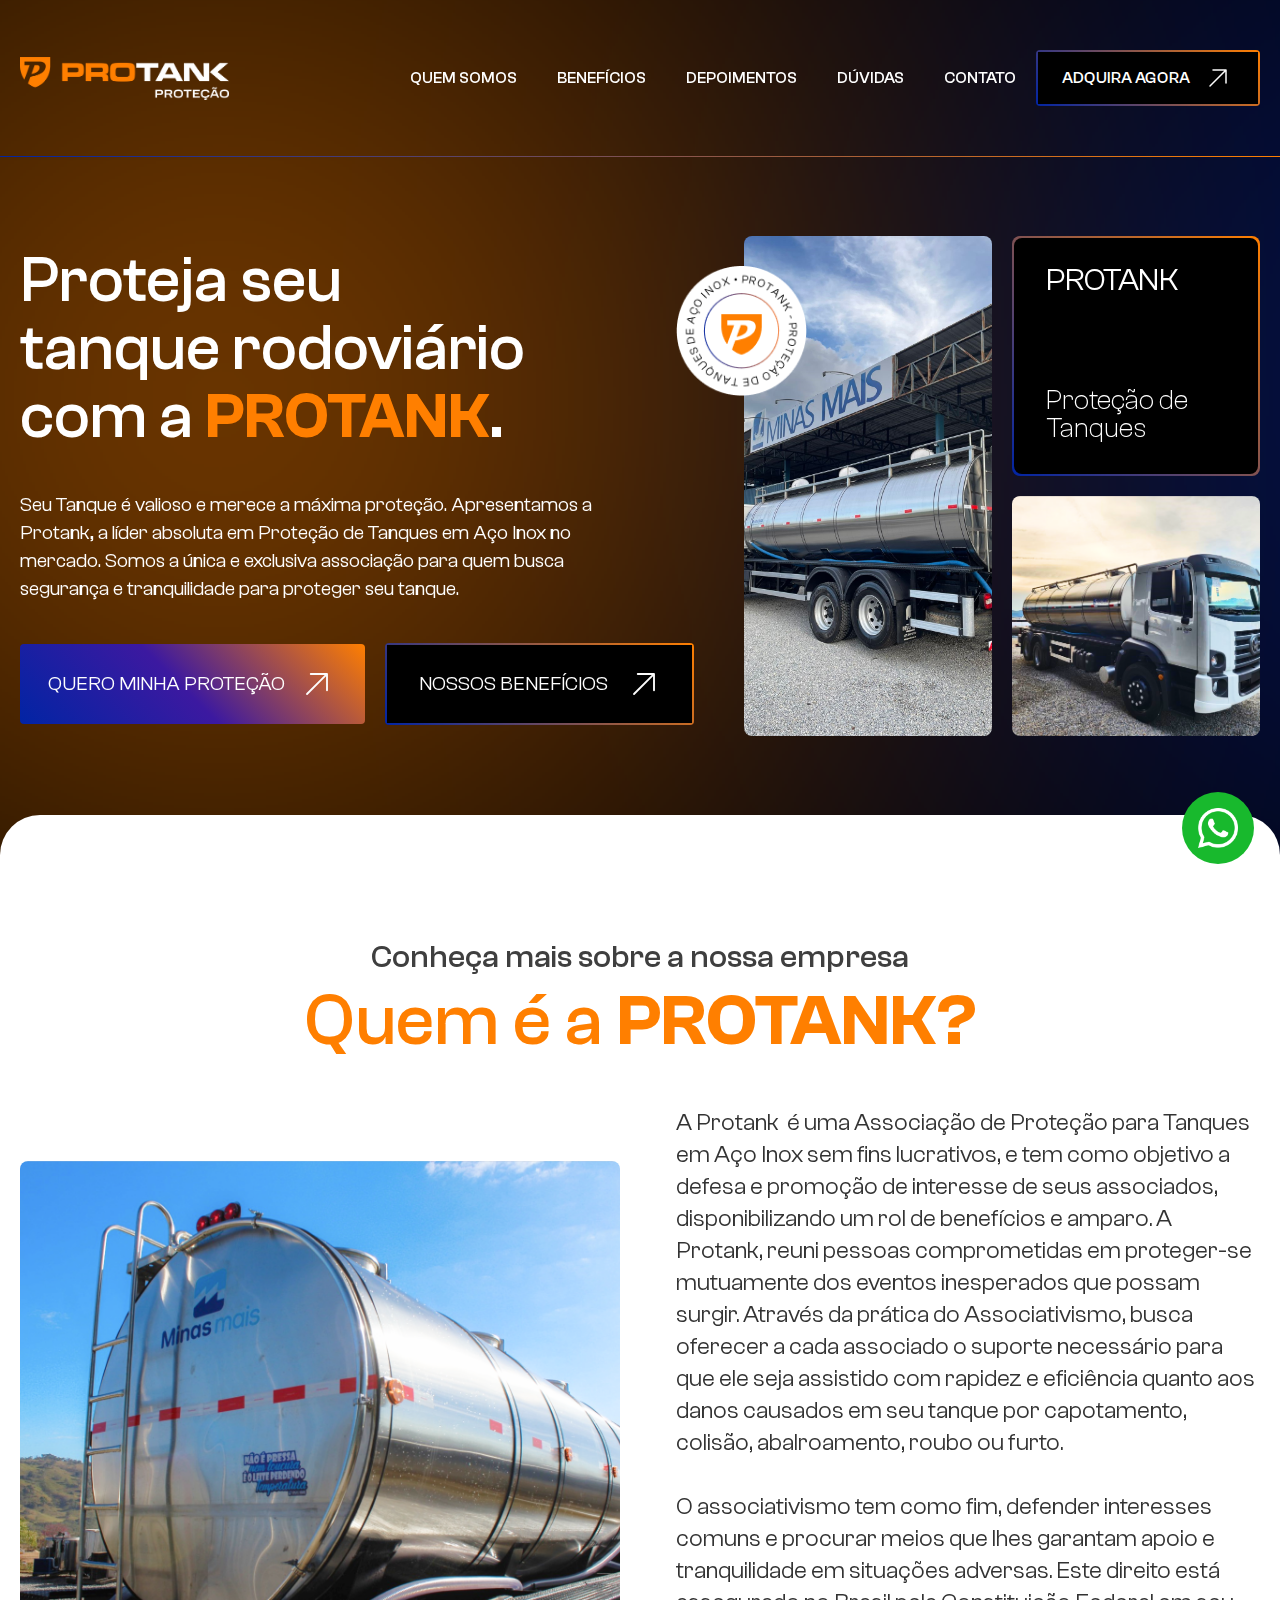
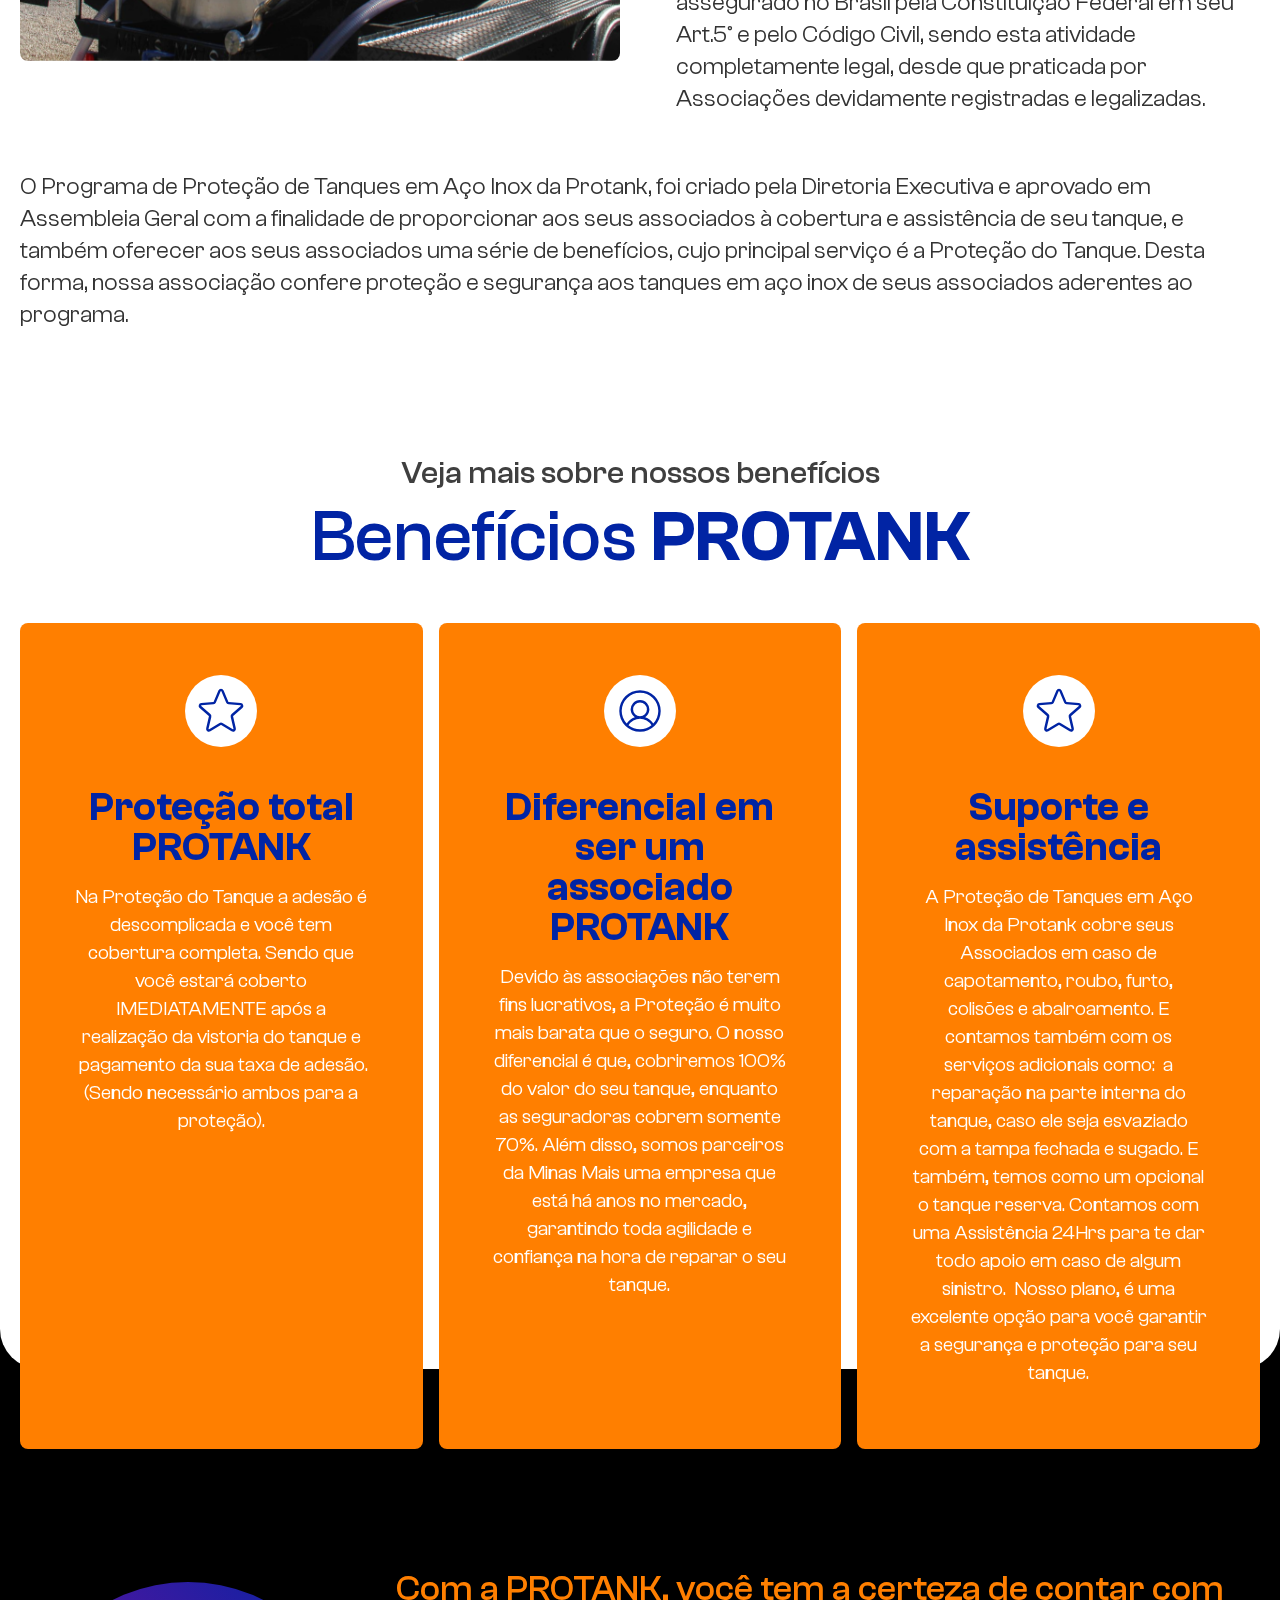
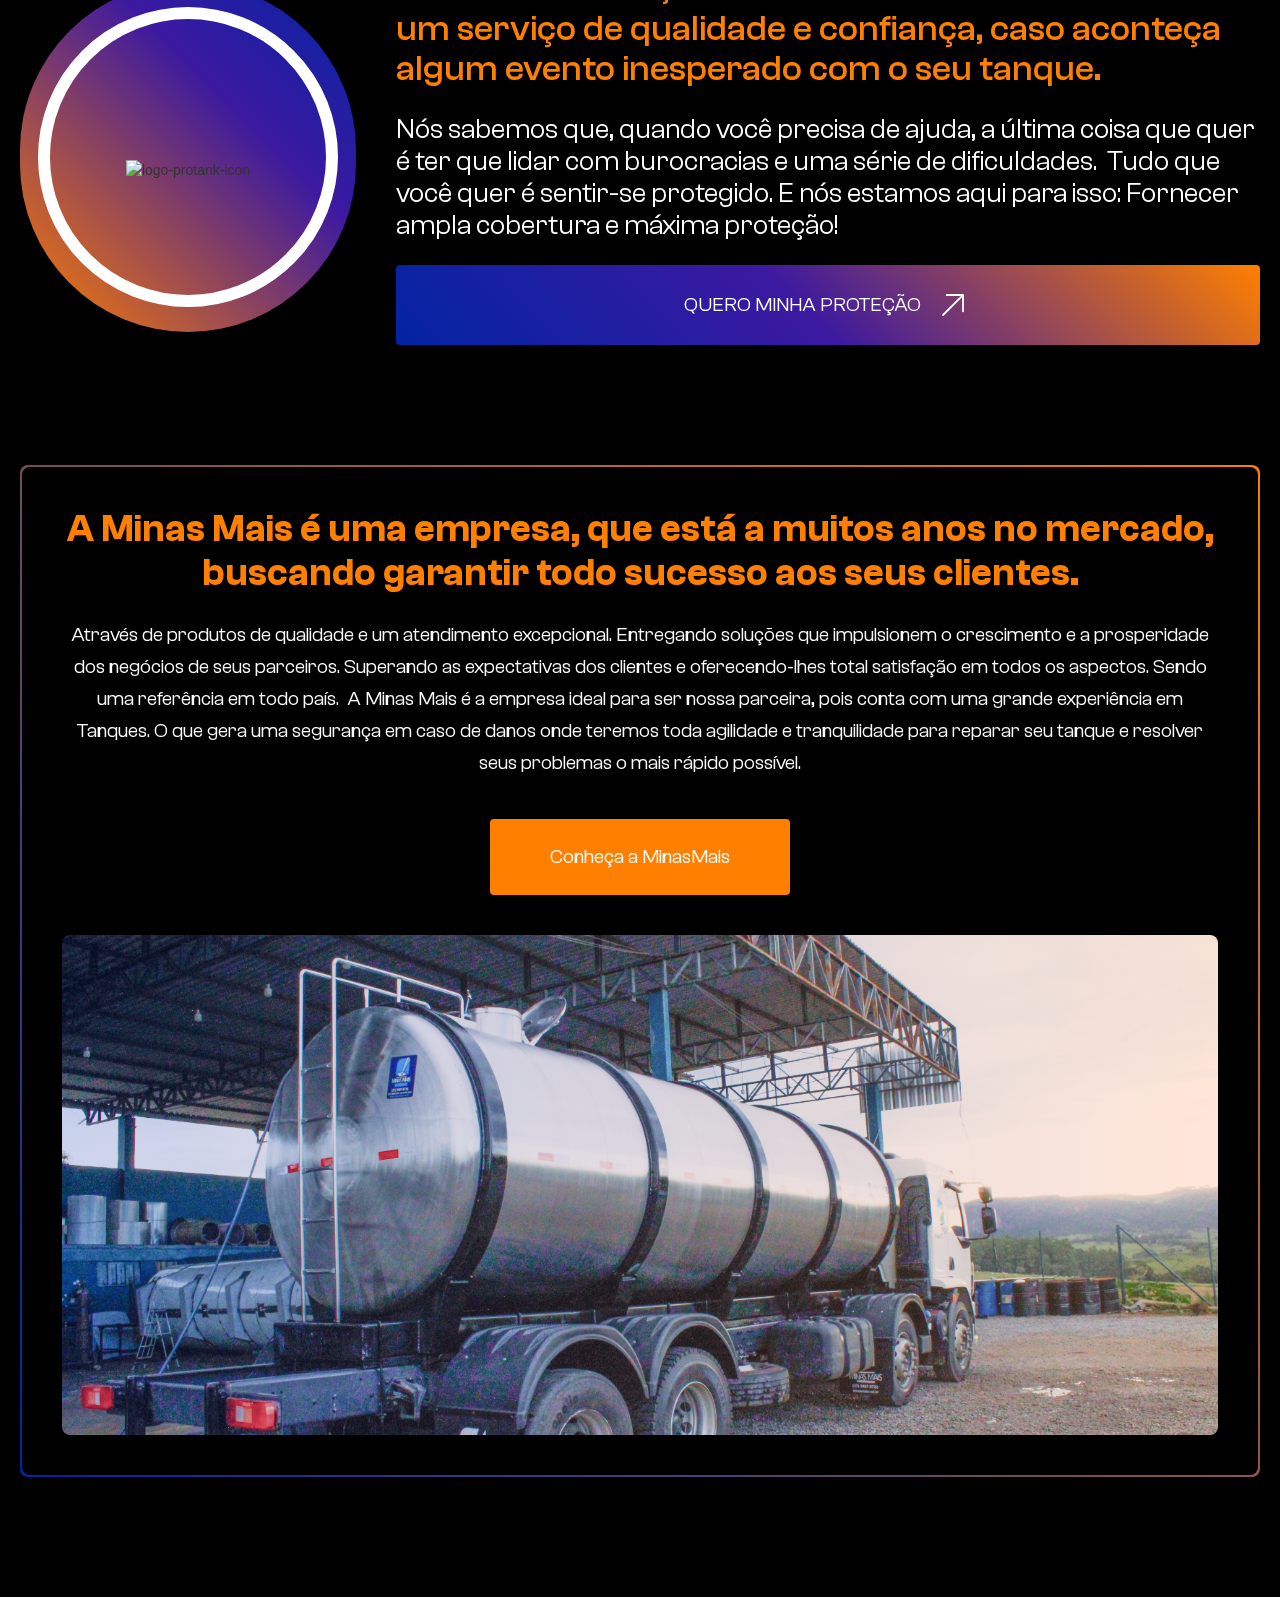
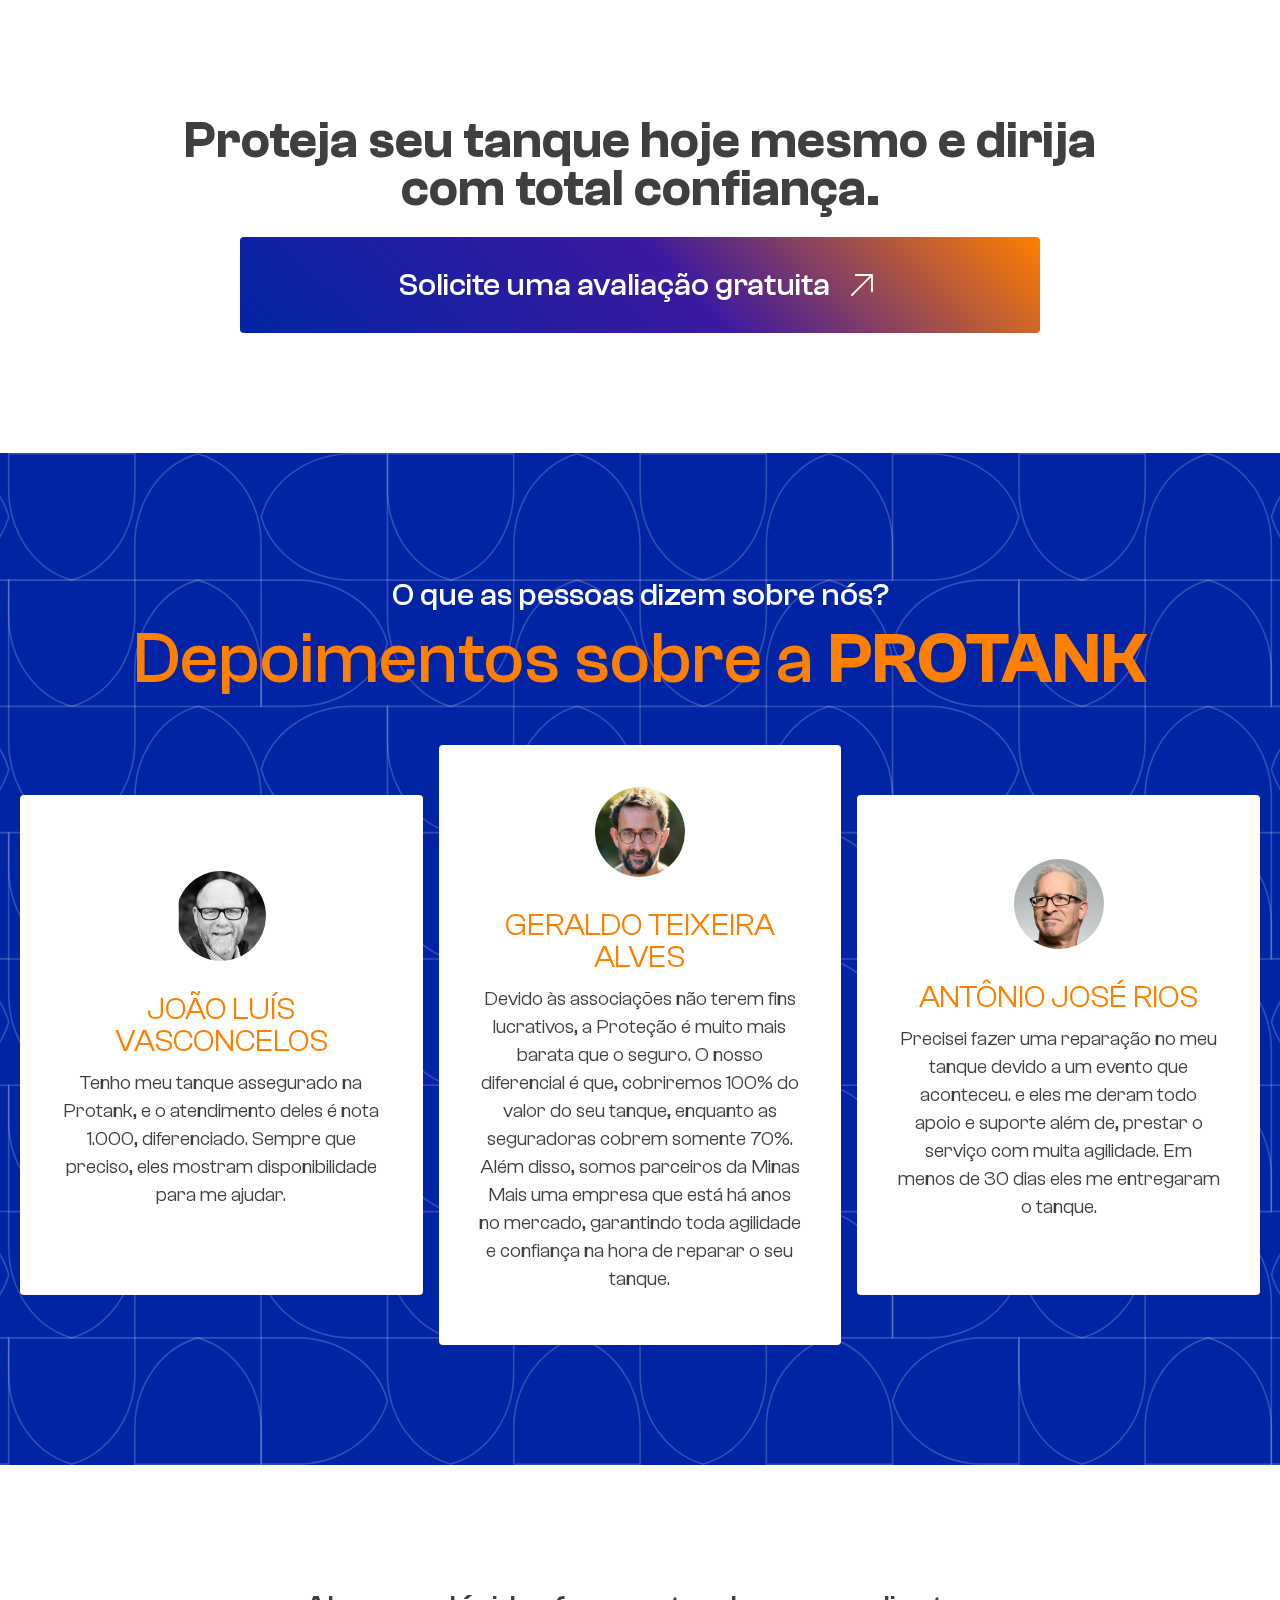
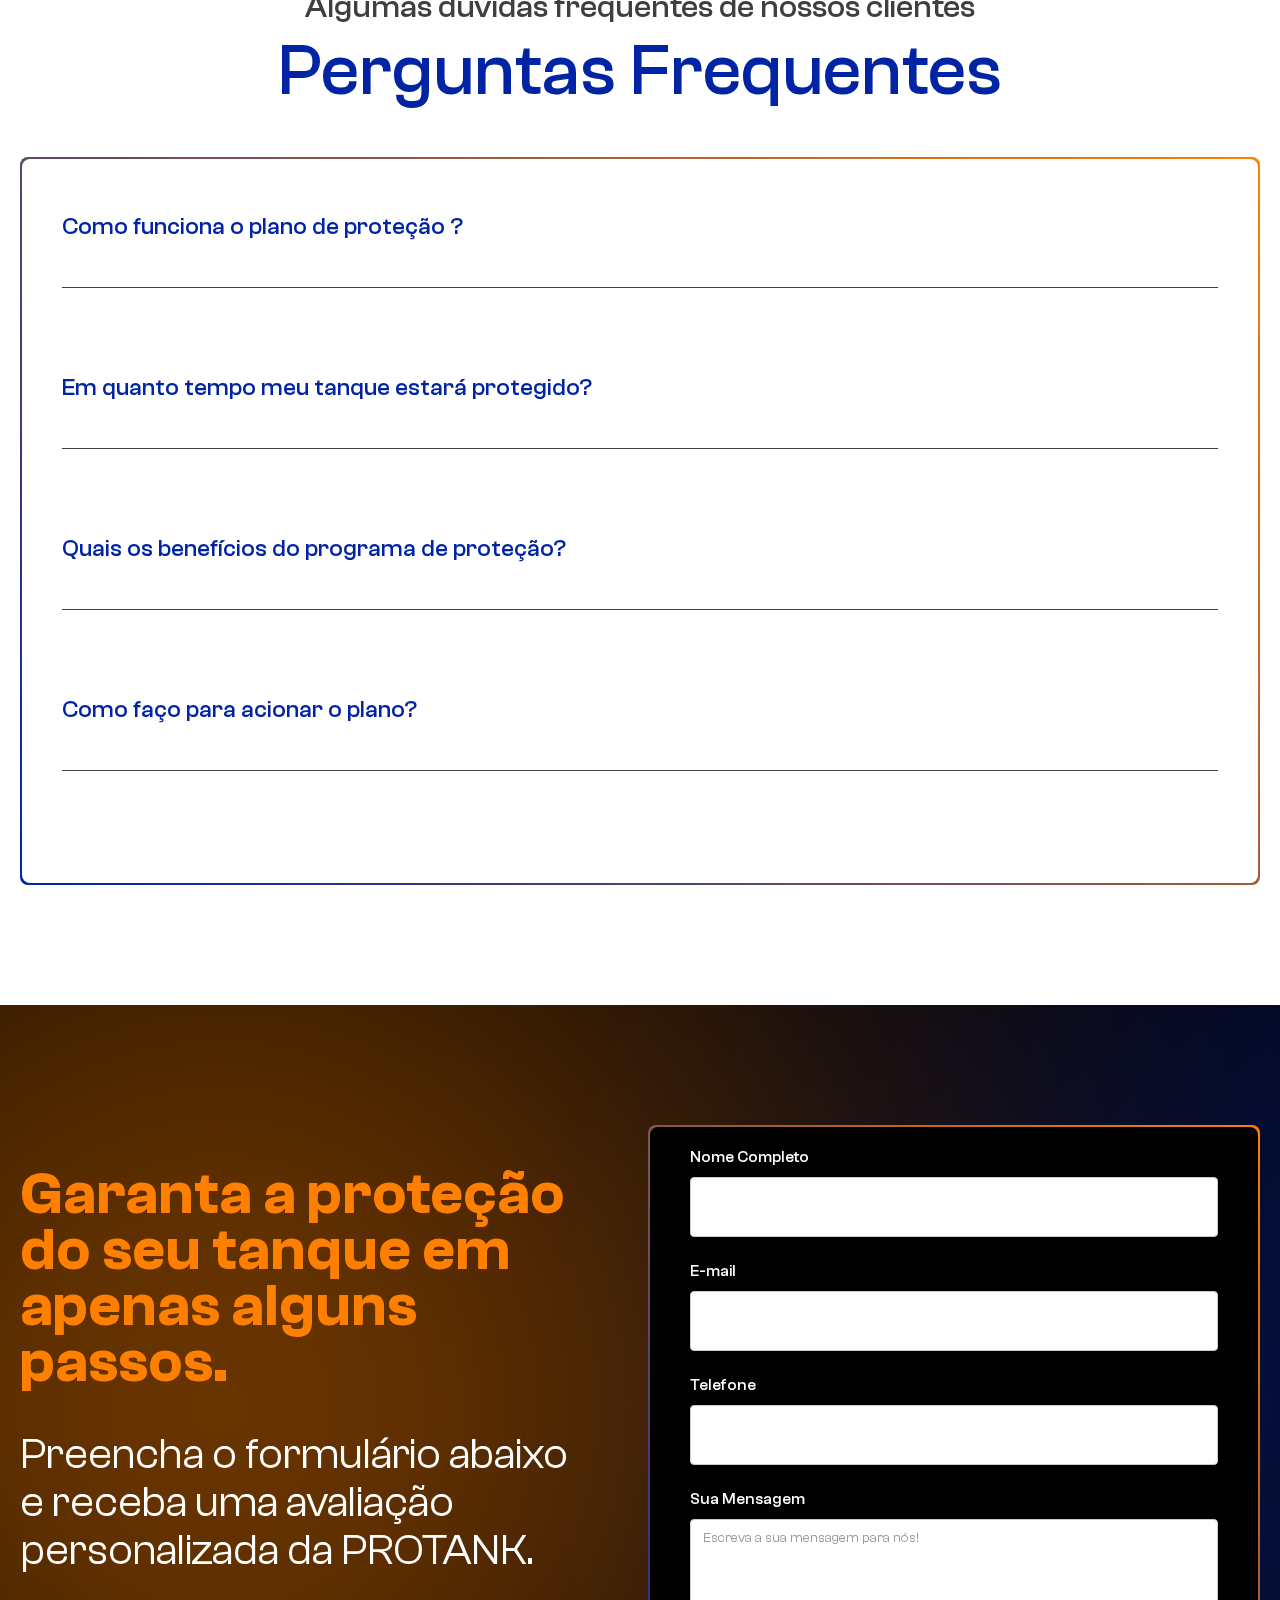
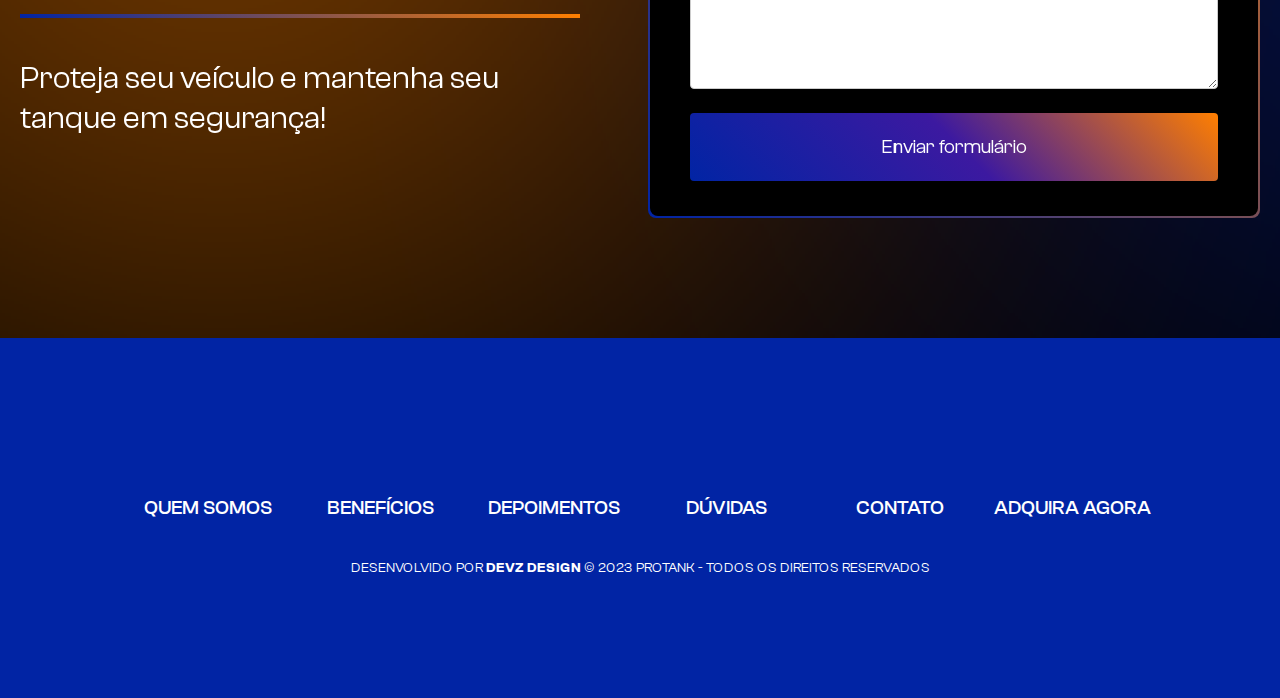
==== index.html @ 436932c1 "first commit" ====
<!DOCTYPE html><!--  This site was created in Webflow. https://www.webflow.com  -->
<!--  Last Published: Fri Jul 21 2023 01:25:33 GMT+0000 (Coordinated Universal Time)  -->
<html data-wf-page="64a1bcdb2dad273f723fe371" data-wf-site="64a1bcdb2dad273f723fe36e">
<head>
  <meta charset="utf-8">
  <title>PROTANK</title>
  <meta content="width=device-width, initial-scale=1" name="viewport">
  <meta content="Webflow" name="generator">
  <link href="css/normalize.css" rel="stylesheet" type="text/css">
  <link href="css/webflow.css" rel="stylesheet" type="text/css">
  <link href="css/protank.webflow.css" rel="stylesheet" type="text/css">
  <script type="text/javascript">!function(o,c){var n=c.documentElement,t=" w-mod-";n.className+=t+"js",("ontouchstart"in o||o.DocumentTouch&&c instanceof DocumentTouch)&&(n.className+=t+"touch")}(window,document);</script>
  <link href="images/favicon.ico" rel="shortcut icon" type="image/x-icon">
  <link href="images/webclip.png" rel="apple-touch-icon">
</head>
<body class="body">
  <a href="https://wa.me/5537999945295?text=Ol%C3%A1%21+Gostaria+de+mais+informa%C3%A7%C3%B5es+sobre+as+prote%C3%A7%C3%B5es+de+tanque+da+PROTANK.+Vim+atrav%C3%A9s+do+site+de+voc%C3%AAs%21" target="_blank" class="link-button-whatsapp w-inline-block">
    <div class="div-button-whatsapp"><img src="images/whatsapp-2.png" loading="lazy" alt="whatsapp-icon" class="image-8"></div>
  </a>
  <div class="div-gradient-circle-blur orange"></div>
  <div class="div-gradient-circle-blur"></div>
  <div data-animation="default" data-collapse="medium" data-duration="400" data-easing="ease" data-easing2="ease" role="banner" class="navbar w-nav">
    <div class="div-block">
      <a href="index.html" aria-current="page" class="brand w-nav-brand w--current"><img src="images/V2-LOGOTIPO-H-2.png" loading="lazy" height="43" sizes="(max-width: 479px) 75vw, (max-width: 991px) 209.0703125px, 10vw" srcset="images/V2-LOGOTIPO-H-2-p-500.png 500w, images/V2-LOGOTIPO-H-2-p-800.png 800w, images/V2-LOGOTIPO-H-2-p-1080.png 1080w, images/V2-LOGOTIPO-H-2-p-1600.png 1600w, images/V2-LOGOTIPO-H-2-p-2000.png 2000w, images/V2-LOGOTIPO-H-2-p-2600.png 2600w, images/V2-LOGOTIPO-H-2.png 3000w" alt="logo-protank-1" class="image-7"></a>
      <nav role="navigation" class="nav-menu w-nav-menu">
        <a href="#aboutus" class="nav-link w-nav-link">QUEM SOMOS</a>
        <a href="#benefits" class="nav-link w-nav-link">BENEFÍCIOS</a>
        <a href="#depoiments" class="nav-link w-nav-link">DEPOIMENTOS</a>
        <a href="#faq" class="nav-link w-nav-link">DÚVIDAS</a>
        <a href="#contact" class="nav-link w-nav-link">CONTATO</a>
        <a href="#contact" class="link-block w-inline-block">
          <div class="div-block-41">
            <div class="text-block">ADQUIRA AGORA</div><img src="images/arrow-up-right-light-1.svg" loading="lazy" width="32" height="32" alt="arrow-1">
          </div>
        </a>
      </nav>
      <div class="menu-button w-nav-button">
        <div class="w-icon-nav-menu"></div>
      </div>
    </div>
  </div>
  <div class="separator"></div>
  <div class="hero-section">
    <div class="div-left">
      <h1 class="heading-1">Proteja seu tanque rodoviário com a <span class="text-span">PROTANK</span><span>.</span></h1>
      <p class="paragraph-1">Seu Tanque é valioso e merece a máxima proteção. Apresentamos a Protank, a líder absoluta em Proteção de Tanques em Aço Inox no mercado. Somos a única e exclusiva associação para quem busca segurança e tranquilidade para proteger seu tanque.</p>
      <div class="div-buttons-1">
        <a href="#contact" class="link-block-4 w-inline-block">
          <div class="div-button-hero-1 _2">
            <div class="text-block-2">QUERO MINHA PROTEÇÃO</div><img src="images/arrow-up-right-light-1.svg" loading="lazy" alt="arrow-1" class="image-4">
          </div>
        </a>
        <a href="#benefits" class="link-block-2 w-inline-block">
          <div class="div-block-40">
            <div class="text-block-5">NOSSOS BENEFÍCIOS</div><img src="images/arrow-up-right-light-1.svg" loading="lazy" alt="arrow-1" class="image-4">
          </div>
        </a>
      </div>
    </div>
    <div id="w-node-f456f0ae-7878-93ea-49eb-43fbde21cc15-723fe371" class="w-layout-layout quick-stack wf-layout-layout">
      <div id="w-node-_0b68b192-5bc9-3ca6-9ee3-521594ab3525-723fe371" class="w-layout-cell">
        <div class="div-block-14"><img src="images/selo.png" loading="lazy" height="130" style="-webkit-transform:translate3d(0, 0, 0) scale3d(1, 1, 1) rotateX(0) rotateY(0) rotateZ(0deg) skew(0, 0);-moz-transform:translate3d(0, 0, 0) scale3d(1, 1, 1) rotateX(0) rotateY(0) rotateZ(0deg) skew(0, 0);-ms-transform:translate3d(0, 0, 0) scale3d(1, 1, 1) rotateX(0) rotateY(0) rotateZ(0deg) skew(0, 0);transform:translate3d(0, 0, 0) scale3d(1, 1, 1) rotateX(0) rotateY(0) rotateZ(0deg) skew(0, 0)" data-w-id="03cee514-0107-8268-1187-dd007da1cf05" alt="selo" class="image-2"></div>
      </div>
      <div id="w-node-c8d39bc8-ff5f-801b-5c6c-5b625fe0ac29-723fe371" class="w-layout-cell">
        <div class="div-block-16">
          <div class="div-block-17">
            <div class="text-block-3">PROTANK</div>
            <div class="text-block-4">Proteção de Tanques</div>
          </div>
        </div>
      </div>
      <div id="w-node-_0c7d8178-d456-b48c-5184-72a45a72ff70-723fe371" class="w-layout-cell">
        <div class="div-block-15"></div>
      </div>
    </div>
  </div>
  <section id="aboutus" class="section-about-us wf-section">
    <div>
      <h1 class="heading-2">Conheça mais sobre a nossa empresa</h1>
      <h1 class="heading-3">Quem é a <span class="text-span-2">PROTANK?</span></h1>
    </div>
    <div class="div-block-18 div-block-19">
      <div class="w-layout-grid grid-2">
        <div id="w-node-cb94dc64-b805-6541-3a37-2d63dbc66517-723fe371" class="image-about-us-2"></div>
        <div id="w-node-de954b71-99b7-785c-6a6a-da68779a600f-723fe371" class="div-block-21">
          <p id="w-node-_689f50ce-8836-7f5d-6f50-1fdd13cea183-723fe371" class="paragraph-2">A Protank  é uma Associação de Proteção para Tanques em Aço Inox sem fins lucrativos, e tem como objetivo a defesa e promoção de interesse de seus associados, disponibilizando um rol de benefícios e amparo. A Protank, reuni pessoas comprometidas em proteger-se mutuamente dos eventos inesperados que possam surgir. Através da prática do Associativismo, busca oferecer a cada associado o suporte necessário para que ele seja assistido com rapidez e eficiência quanto aos danos causados em seu tanque por capotamento, colisão, abalroamento, roubo ou furto.<br><br>O associativismo tem como fim, defender interesses comuns e procurar meios que lhes garantam apoio e tranquilidade em situações adversas. Este direito está assegurado no Brasil pela Constituição Federal em seu Art.5º e pelo Código Civil, sendo esta atividade completamente legal, desde que praticada por Associações devidamente registradas e legalizadas.</p>
        </div>
      </div>
      <p id="w-node-_327cd27a-908e-3b86-f4e8-429f945bc8ee-723fe371" class="paragraph-2">O Programa de Proteção de Tanques em Aço Inox da Protank, foi criado pela Diretoria Executiva e aprovado em Assembleia Geral com a finalidade de proporcionar aos seus associados à cobertura e assistência de seu tanque, e também oferecer aos seus associados uma série de benefícios, cujo principal serviço é a Proteção do Tanque. Desta forma, nossa associação confere proteção e segurança aos tanques em aço inox de seus associados aderentes ao programa.</p>
    </div>
    <div id="benefits" class="div-main-text">
      <h1 class="heading-2">Veja mais sobre nossos benefícios</h1>
      <h1 class="heading-3 blue">Benefícios <span class="text-span-3">PROTANK</span></h1>
    </div>
    <div class="w-layout-grid grid-3">
      <div id="w-node-_3dcac1bc-8437-4a14-ebb1-04f61337de46-723fe371" class="div-block-22">
        <div class="div-circle"><img src="images/star-light.svg" loading="lazy" height="52" width="52" id="w-node-_44b6e000-60e9-61b3-5e7d-30b548f317f6-723fe371" alt="star
"></div>
        <div>
          <h1 class="heading-4">Proteção total PROTANK</h1>
          <p class="paragraph-3">Na Proteção do Tanque a adesão é descomplicada e você tem cobertura completa. Sendo que você estará coberto IMEDIATAMENTE após a realização da vistoria do tanque e  pagamento da sua taxa de adesão.<br>(Sendo necessário ambos para a proteção).</p>
        </div>
      </div>
      <div id="w-node-_2d6d1dcd-f2fe-00bd-f563-8398fd9bd707-723fe371" class="div-block-22">
        <div class="div-circle"><img src="images/user-circle-light.svg" loading="lazy" width="52" height="52" id="w-node-_451ff712-6cb2-a724-f70d-23b9f34d9b3c-723fe371" alt="person"></div>
        <div>
          <h1 class="heading-4">Diferencial em ser um associado PROTANK</h1>
          <p class="paragraph-3">Devido às associações não terem fins lucrativos, a Proteção é muito mais barata que o seguro. O nosso diferencial é que, cobriremos 100% do valor do seu tanque, enquanto as seguradoras cobrem somente 70%. Além disso, somos parceiros da Minas Mais uma empresa que está há anos no mercado, garantindo toda agilidade e confiança na hora de reparar o seu tanque.</p>
        </div>
      </div>
      <div id="w-node-_1c429c78-ed9e-c050-62b0-9d9d515b4196-723fe371" class="div-block-22">
        <div class="div-circle"><img src="images/star-light.svg" loading="lazy" width="52" height="52" alt="star
"></div>
        <div>
          <h1 class="heading-4">Suporte e assistência</h1>
          <p class="paragraph-3">A Proteção de Tanques em Aço Inox da Protank cobre seus Associados em caso de capotamento, roubo, furto, colisões e abalroamento. E contamos também com os serviços adicionais como:  a reparação na parte interna do tanque, caso ele seja esvaziado com a tampa fechada e sugado. E também, temos como um opcional o tanque reserva. Contamos com uma Assistência 24Hrs para te dar todo apoio em caso de algum sinistro.  Nosso plano, é uma excelente opção para você garantir a segurança e proteção para seu tanque.</p>
        </div>
      </div>
    </div>
  </section>
  <section class="section-2 wf-section">
    <div class="div-block-23">
      <div data-w-id="19f63188-eb1a-2479-bcd5-3fb26c87aba3" class="div-block-24">
        <div class="div-block-42"><img src="images/SÍMBOLO-2.svg" loading="lazy" alt="logo-protank-icon" class="image-6"></div>
      </div>
      <div class="div-block-43">
        <p class="paragraph-4">Com a PROTANK, você tem a certeza de contar com um serviço de qualidade e confiança, caso aconteça algum evento inesperado com o seu tanque.</p>
        <p class="paragraph-5">Nós sabemos que, quando você precisa de ajuda, a última coisa que quer é ter que lidar com burocracias e uma série de dificuldades.  Tudo que você quer é sentir-se protegido. E nós estamos aqui para isso: Fornecer ampla cobertura e máxima proteção!</p>
        <a href="#contact" class="link-block-4 full w-inline-block">
          <div class="div-button-hero-1">
            <div class="text-block-2">QUERO MINHA PROTEÇÃO</div><img src="images/arrow-up-right-light-1.svg" loading="lazy" alt="arrow-1" class="image-4">
          </div>
        </a>
      </div>
    </div>
  </section>
  <section class="section-minasmais wf-section">
    <div class="div-minasmais">
      <div class="div-block-25">
        <div class="div-block-45">
          <h1 class="heading-7">A Minas Mais é uma empresa, que está a muitos anos no mercado, buscando garantir todo sucesso aos seus clientes.</h1>
          <p class="paragraph-8"> Através de produtos de qualidade e um atendimento excepcional. Entregando soluções que impulsionem o crescimento e a prosperidade dos negócios de seus parceiros. Superando as expectativas dos clientes e oferecendo-lhes total satisfação em todos os aspectos. Sendo uma referência em todo país.  A Minas Mais é a empresa ideal para ser nossa parceira, pois conta com uma grande experiência em Tanques. O que gera uma segurança em caso de danos onde teremos toda agilidade e tranquilidade para reparar seu tanque e resolver seus problemas o mais rápido possível.</p>
          <a href="https://www.minasmais.net.br/" target="_blank" class="link-block-7 w-inline-block">
            <div class="div-block-46">
              <div class="text-block-11">Conheça a MinasMais</div>
            </div>
          </a>
          <div class="div-block-44"></div>
        </div>
      </div>
    </div>
  </section>
  <section class="section-cta wf-section">
    <div class="div-block-28">
      <h1 class="heading-5">Proteja seu tanque hoje mesmo e dirija com total confiança.</h1>
      <a href="#contact" class="link-block-8 w-inline-block">
        <div class="div-block-29">
          <div class="text-block-6">Solicite uma avaliação gratuita</div><img src="images/arrow-up-right-light-1.svg" loading="lazy" alt="arrow-1">
        </div>
      </a>
    </div>
  </section>
  <section class="section-depoinments wf-section">
    <div id="depoiments" class="div-block-30">
      <div>
        <h1 class="heading-2 white">O que as pessoas dizem sobre nós?</h1>
        <h1 class="heading-3">Depoimentos sobre a <span class="text-span-3">PROTANK</span></h1>
      </div>
      <div class="w-layout-grid grid-4">
        <div id="w-node-ee7c060a-6619-8511-61c9-0f6a396fb21f-723fe371" class="div-block-31">
          <div class="photo-depoiments-3"></div>
          <div class="text-block-10">JOÃO LUÍS VASCONCELOS</div>
          <p class="paragraph-3 black">Tenho meu tanque assegurado na Protank, e o atendimento deles é nota 1.000, diferenciado. Sempre que preciso, eles mostram disponibilidade para me ajudar.</p>
        </div>
        <div id="w-node-_5f32c599-349e-7ba4-ea69-dab9aa72ec4d-723fe371" class="div-block-32">
          <div class="photo-depoiments-1"></div>
          <div class="text-block-10">GERALDO TEIXEIRA ALVES</div>
          <p class="paragraph-3 black">Devido às associações não terem fins lucrativos, a Proteção é muito mais barata que o seguro. O nosso diferencial é que, cobriremos 100% do valor do seu tanque, enquanto as seguradoras cobrem somente 70%. Além disso, somos parceiros da Minas Mais uma empresa que está há anos no mercado, garantindo toda agilidade e confiança na hora de reparar o seu tanque.</p>
        </div>
        <div id="w-node-_30272278-dfac-f1e7-c6bb-f1cc3decaa39-723fe371" class="div-block-31">
          <div class="photo-depoiments-2"></div>
          <div class="text-block-10">ANTÔNIO JOSÉ RIOS</div>
          <p class="paragraph-3 black">Precisei fazer uma reparação no meu tanque devido a um evento que aconteceu. e eles me deram todo apoio e suporte além de, prestar o serviço com muita agilidade. Em menos de 30 dias eles me entregaram o tanque.</p>
        </div>
      </div>
    </div>
  </section>
  <section id="faq" class="section-faq wf-section">
    <div class="div-faq">
      <div class="div-main-text _2">
        <h1 class="heading-2">Algumas dúvidas frequentes de nossos clientes</h1>
        <h1 class="heading-3 blue">Perguntas Frequentes</h1>
      </div>
    </div>
    <div class="div-block-39">
      <div class="div-block-33">
        <div class="div-block-34">
          <div class="div-first-question">
            <div data-w-id="061c454a-31f8-81bc-c69c-7bfbaeaad97a" class="first-question">
              <div class="text-accordion">Como funciona o plano de proteção ?</div>
              <div class="div-accordion-icon"><img src="images/arrow-circle-up-right-light-1.svg" loading="lazy" width="56" height="56" alt="arrow-2" class="image-3"></div>
            </div>
            <div class="div-block-35"></div>
            <p class="paragraph-accordion">O plano de proteção tem como objetivo, conferir proteção e segurança aos Tanques em Aço Inox de seus associados aderentes ao programa, trazendo todo suporte e assistência necessária em caso de algum evento.</p>
          </div>
          <div class="div-first-question">
            <div data-w-id="08b9107e-fb57-dc16-825b-dfb847320c50" class="first-question">
              <div class="text-accordion">Em quanto tempo meu tanque estará protegido?</div>
              <div class="div-accordion-icon"><img src="images/arrow-circle-up-right-light-1.svg" loading="lazy" width="56" height="56" alt="arrow-2" class="image-3"></div>
            </div>
            <div class="div-block-35"></div>
            <p class="paragraph-accordion">A proteção terá início imediato, após a realização da vistoria do tanque e o pagamento da taxa de adesão (sendo necessário ambos para proteção).</p>
          </div>
          <div class="div-first-question">
            <div data-w-id="d17876b6-64d9-dbcf-97e5-dccfb2989e6d" class="first-question">
              <div class="text-accordion">Quais os benefícios do programa de proteção?</div>
              <div class="div-accordion-icon"><img src="images/arrow-circle-up-right-light-1.svg" loading="lazy" width="56" height="56" alt="arrow-2" class="image-3"></div>
            </div>
            <div class="div-block-35"></div>
            <p class="paragraph-accordion">Proteção contra roubo, furto, colisão, capotamento e abalroamento. Contamos também com os serviços adicionais como:  tanque reserva e a reparação na parte interna do tanque, quando ele é esvaziado com a tampa fechada e sugado.</p>
          </div>
          <div class="div-first-question">
            <div data-w-id="ee2dcea5-9ee3-f762-4ecc-0fc0547a0f9e" class="first-question">
              <div class="text-accordion">Como faço para acionar o plano?</div>
              <div class="div-accordion-icon"><img src="images/arrow-circle-up-right-light-1.svg" loading="lazy" width="56" height="56" alt="arrow-2" class="image-3"></div>
            </div>
            <div class="div-block-35"></div>
            <p class="paragraph-accordion">Em caso de algum dano causado ao tanque que seja coberto pela proteção o associado deverá fazer contato imediatamente com a central de atendimento da Protank, para comunicar sobre o fato ocorrido.</p>
          </div>
        </div>
      </div>
    </div>
  </section>
  <section id="contact" class="section-form wf-section">
    <div class="div-gradient-circle-blur orange"></div>
    <div class="div-gradient-circle-blur"></div>
    <div class="div-forn">
      <div class="w-layout-grid grid-6">
        <div class="div-block-48">
          <h1 class="heading-6">Garanta a proteção do seu tanque em apenas alguns passos.</h1>
          <p class="paragraph-7">Preencha o formulário abaixo e receba uma avaliação personalizada da PROTANK.</p>
          <div class="div-block-36"></div>
          <p class="paragraph-7 _2">Proteja seu veículo e mantenha seu tanque em segurança!</p>
        </div>
        <div class="div-block-37">
          <div class="div-block-38">
            <div class="form-block w-form">
              <form id="email-form" name="email-form" data-name="Email Form" action="https://submit-form.com/sgGJm6NU" method="post" class="form" data-wf-page-id="64a1bcdb2dad273f723fe371" data-wf-element-id="6a195b34-41da-4e74-9577-262c9df5d2de"><label for="name" class="field-label">Nome Completo</label><input type="text" class="text-field w-input" maxlength="256" name="name" data-name="Name" placeholder="" id="name"><label for="E-mail" class="field-label">E-mail</label><input type="text" class="text-field w-input" maxlength="256" name="E-mail" data-name="E-mail" placeholder="" id="E-mail"><label for="Phone" class="field-label">Telefone</label><input type="text" class="text-field w-input" maxlength="256" name="Phone" data-name="Phone" placeholder="" id="Phone"><label for="field" class="field-label">Sua Mensagem</label><textarea placeholder="Escreva a sua mensagem para nós!" maxlength="5000" id="field" name="field" data-name="Field" class="textarea w-input"></textarea><input type="submit" value="Enviar formulário" data-wait="Please wait..." class="submit-button w-button"></form>
              <div class="w-form-done">
                <div>Thank you! Your submission has been received!</div>
              </div>
              <div class="w-form-fail">
                <div>Oops! Something went wrong while submitting the form.</div>
              </div>
            </div>
          </div>
        </div>
      </div>
    </div>
  </section>
  <section class="section-footer wf-section">
    <div class="div-footer">
      <a href="index.html" aria-current="page" class="brand w-nav-brand w--current"><img src="images/V1-LOGOTIPO-H-2.svg" loading="lazy" width="250" alt="logo-protank-2"></a>
      <div class="w-layout-grid grid-5">
        <a href="#aboutus" id="w-node-a08c418d-1a1e-6fff-62fa-a9208b863a0c-723fe371" class="link-block-3 w-inline-block">
          <div id="w-node-bae7f951-0ced-cbb3-bf44-8edc112977a3-723fe371" class="text-block-8">QUEM SOMOS</div>
        </a>
        <a href="#benefits" id="w-node-ed6a0531-a663-1d02-9bdb-eaf081e41a86-723fe371" class="link-block-3 w-inline-block">
          <div id="w-node-ed6a0531-a663-1d02-9bdb-eaf081e41a87-723fe371" class="text-block-8">BENEFÍCIOS</div>
        </a>
        <a id="w-node-a1bb899a-2ad1-c91d-4a1c-43b23e166990-723fe371" href="#" class="link-block-3 w-inline-block">
          <div id="w-node-a1bb899a-2ad1-c91d-4a1c-43b23e166991-723fe371" class="text-block-8">DEPOIMENTOS</div>
        </a>
        <a href="#faq" id="w-node-a16dc2ec-f965-8525-e53d-3c6f646e6245-723fe371" class="link-block-3 w-inline-block">
          <div id="w-node-a16dc2ec-f965-8525-e53d-3c6f646e6246-723fe371" class="text-block-8">DÚVIDAS</div>
        </a>
        <a href="#contact" id="w-node-d7fef94f-2f74-ddad-c1d6-b4ffcbd5e357-723fe371" class="link-block-3 w-inline-block">
          <div id="w-node-d7fef94f-2f74-ddad-c1d6-b4ffcbd5e358-723fe371" class="text-block-8">CONTATO</div>
        </a>
        <a id="w-node-_23b65e14-2b1b-8992-2349-7045a0b41e79-723fe371" href="#" class="link-block-3 w-inline-block">
          <div id="w-node-_23b65e14-2b1b-8992-2349-7045a0b41e7a-723fe371" class="text-block-8">ADQUIRA AGORA</div>
        </a>
      </div>
      <div class="text-block-9">DESENVOLVIDO POR <a href="http://www.devzdesign.com.br" target="_blank" class="link">DEVZ DESIGN</a> © 2023 PROTANK - TODOS OS DIREITOS RESERVADOS</div>
    </div>
  </section>
  <script src="https://d3e54v103j8qbb.cloudfront.net/js/jquery-3.5.1.min.dc5e7f18c8.js?site=64a1bcdb2dad273f723fe36e" type="text/javascript" integrity="sha256-9/aliU8dGd2tb6OSsuzixeV4y/faTqgFtohetphbbj0=" crossorigin="anonymous"></script>
  <script src="js/webflow.js" type="text/javascript"></script>
</body>
</html>
---- css/webflow.css ----
@font-face {
  font-family: 'webflow-icons';
  src: url("[data-uri]") format('truetype');
  font-weight: normal;
  font-style: normal;
}
[class^="w-icon-"],
[class*=" w-icon-"] {
  /* use !important to prevent issues with browser extensions that change fonts */
  font-family: 'webflow-icons' !important;
  speak: none;
  font-style: normal;
  font-weight: normal;
  font-variant: normal;
  text-transform: none;
  line-height: 1;
  /* Better Font Rendering =========== */
  -webkit-font-smoothing: antialiased;
  -moz-osx-font-smoothing: grayscale;
}
.w-icon-slider-right:before {
  content: "\e600";
}
.w-icon-slider-left:before {
  content: "\e601";
}
.w-icon-nav-menu:before {
  content: "\e602";
}
.w-icon-arrow-down:before,
.w-icon-dropdown-toggle:before {
  content: "\e603";
}
.w-icon-file-upload-remove:before {
  content: "\e900";
}
.w-icon-file-upload-icon:before {
  content: "\e903";
}
* {
  -webkit-box-sizing: border-box;
  -moz-box-sizing: border-box;
  box-sizing: border-box;
}
html {
  height: 100%;
}
body {
  margin: 0;
  min-height: 100%;
  background-color: #fff;
  font-family: Arial, sans-serif;
  font-size: 14px;
  line-height: 20px;
  color: #333;
}
img {
  max-width: 100%;
  vertical-align: middle;
  display: inline-block;
}
html.w-mod-touch * {
  background-attachment: scroll !important;
}
.w-block {
  display: block;
}
.w-inline-block {
  max-width: 100%;
  display: inline-block;
}
.w-clearfix:before,
.w-clearfix:after {
  content: " ";
  display: table;
  grid-column-start: 1;
  grid-row-start: 1;
  grid-column-end: 2;
  grid-row-end: 2;
}
.w-clearfix:after {
  clear: both;
}
.w-hidden {
  display: none;
}
.w-button {
  display: inline-block;
  padding: 9px 15px;
  background-color: #3898EC;
  color: white;
  border: 0;
  line-height: inherit;
  text-decoration: none;
  cursor: pointer;
  border-radius: 0;
}
input.w-button {
  -webkit-appearance: button;
}
html[data-w-dynpage] [data-w-cloak] {
  color: transparent !important;
}
.w-webflow-badge,
.w-webflow-badge * {
  position: static;
  left: auto;
  top: auto;
  right: auto;
  bottom: auto;
  z-index: auto;
  display: block;
  visibility: visible;
  overflow: visible;
  overflow-x: visible;
  overflow-y: visible;
  box-sizing: border-box;
  width: auto;
  height: auto;
  max-height: none;
  max-width: none;
  min-height: 0;
  min-width: 0;
  margin: 0;
  padding: 0;
  float: none;
  clear: none;
  border: 0 none transparent;
  border-radius: 0;
  background: none;
  background-image: none;
  background-position: 0% 0%;
  background-size: auto auto;
  background-repeat: repeat;
  background-origin: padding-box;
  background-clip: border-box;
  background-attachment: scroll;
  background-color: transparent;
  box-shadow: none;
  opacity: 1;
  transform: none;
  transition: none;
  direction: ltr;
  font-family: inherit;
  font-weight: inherit;
  color: inherit;
  font-size: inherit;
  line-height: inherit;
  font-style: inherit;
  font-variant: inherit;
  text-align: inherit;
  letter-spacing: inherit;
  text-decoration: inherit;
  text-indent: 0;
  text-transform: inherit;
  list-style-type: disc;
  text-shadow: none;
  font-smoothing: auto;
  vertical-align: baseline;
  cursor: inherit;
  white-space: inherit;
  word-break: normal;
  word-spacing: normal;
  word-wrap: normal;
}
.w-webflow-badge {
  position: fixed !important;
  display: inline-block !important;
  visibility: visible !important;
  z-index: 2147483647 !important;
  top: auto !important;
  right: 12px !important;
  bottom: 12px !important;
  left: auto !important;
  color: #AAADB0 !important;
  background-color: #fff !important;
  border-radius: 3px !important;
  padding: 6px 8px 6px 6px !important;
  font-size: 12px !important;
  opacity: 1 !important;
  line-height: 14px !important;
  text-decoration: none !important;
  transform: none !important;
  margin: 0 !important;
  width: auto !important;
  height: auto !important;
  overflow: visible !important;
  white-space: nowrap;
  box-shadow: 0 0 0 1px rgba(0, 0, 0, 0.1), 0px 1px 3px rgba(0, 0, 0, 0.1);
  cursor: pointer;
}
.w-webflow-badge > img {
  display: inline-block !important;
  visibility: visible !important;
  opacity: 1 !important;
  vertical-align: middle !important;
}
h1,
h2,
h3,
h4,
h5,
h6 {
  font-weight: bold;
  margin-bottom: 10px;
}
h1 {
  font-size: 38px;
  line-height: 44px;
  margin-top: 20px;
}
h2 {
  font-size: 32px;
  line-height: 36px;
  margin-top: 20px;
}
h3 {
  font-size: 24px;
  line-height: 30px;
  margin-top: 20px;
}
h4 {
  font-size: 18px;
  line-height: 24px;
  margin-top: 10px;
}
h5 {
  font-size: 14px;
  line-height: 20px;
  margin-top: 10px;
}
h6 {
  font-size: 12px;
  line-height: 18px;
  margin-top: 10px;
}
p {
  margin-top: 0;
  margin-bottom: 10px;
}
blockquote {
  margin: 0 0 10px 0;
  padding: 10px 20px;
  border-left: 5px solid #E2E2E2;
  font-size: 18px;
  line-height: 22px;
}
figure {
  margin: 0;
  margin-bottom: 10px;
}
figcaption {
  margin-top: 5px;
  text-align: center;
}
ul,
ol {
  margin-top: 0px;
  margin-bottom: 10px;
  padding-left: 40px;
}
.w-list-unstyled {
  padding-left: 0;
  list-style: none;
}
.w-embed:before,
.w-embed:after {
  content: " ";
  display: table;
  grid-column-start: 1;
  grid-row-start: 1;
  grid-column-end: 2;
  grid-row-end: 2;
}
.w-embed:after {
  clear: both;
}
.w-video {
  width: 100%;
  position: relative;
  padding: 0;
}
.w-video iframe,
.w-video object,
.w-video embed {
  position: absolute;
  top: 0;
  left: 0;
  width: 100%;
  height: 100%;
  border: none;
}
fieldset {
  padding: 0;
  margin: 0;
  border: 0;
}
button,
[type='button'],
[type='reset'] {
  border: 0;
  cursor: pointer;
  -webkit-appearance: button;
}
.w-form {
  margin: 0 0 15px;
}
.w-form-done {
  display: none;
  padding: 20px;
  text-align: center;
  background-color: #dddddd;
}
.w-form-fail {
  display: none;
  margin-top: 10px;
  padding: 10px;
  background-color: #ffdede;
}
label {
  display: block;
  margin-bottom: 5px;
  font-weight: bold;
}
.w-input,
.w-select {
  display: block;
  width: 100%;
  height: 38px;
  padding: 8px 12px;
  margin-bottom: 10px;
  font-size: 14px;
  line-height: 1.42857143;
  color: #333333;
  vertical-align: middle;
  background-color: #ffffff;
  border: 1px solid #cccccc;
}
.w-input:-moz-placeholder,
.w-select:-moz-placeholder {
  color: #999;
}
.w-input::-moz-placeholder,
.w-select::-moz-placeholder {
  color: #999;
  opacity: 1;
}
.w-input::-webkit-input-placeholder,
.w-select::-webkit-input-placeholder {
  color: #999;
}
.w-input:focus,
.w-select:focus {
  border-color: #3898EC;
  outline: 0;
}
.w-input[disabled],
.w-select[disabled],
.w-input[readonly],
.w-select[readonly],
fieldset[disabled] .w-input,
fieldset[disabled] .w-select {
  cursor: not-allowed;
}
.w-input[disabled]:not(.w-input-disabled),
.w-select[disabled]:not(.w-input-disabled),
.w-input[readonly],
.w-select[readonly],
fieldset[disabled]:not(.w-input-disabled) .w-input,
fieldset[disabled]:not(.w-input-disabled) .w-select {
  background-color: #eeeeee;
}
textarea.w-input,
textarea.w-select {
  height: auto;
}
.w-select {
  background-color: #f3f3f3;
}
.w-select[multiple] {
  height: auto;
}
.w-form-label {
  display: inline-block;
  cursor: pointer;
  font-weight: normal;
  margin-bottom: 0px;
}
.w-radio {
  display: block;
  margin-bottom: 5px;
  padding-left: 20px;
}
.w-radio:before,
.w-radio:after {
  content: " ";
  display: table;
  grid-column-start: 1;
  grid-row-start: 1;
  grid-column-end: 2;
  grid-row-end: 2;
}
.w-radio:after {
  clear: both;
}
.w-radio-input {
  margin: 4px 0 0;
  line-height: normal;
  float: left;
  margin-left: -20px;
}
.w-radio-input {
  margin-top: 3px;
}
.w-file-upload {
  display: block;
  margin-bottom: 10px;
}
.w-file-upload-input {
  width: 0.1px;
  height: 0.1px;
  opacity: 0;
  overflow: hidden;
  position: absolute;
  z-index: -100;
}
.w-file-upload-default,
.w-file-upload-uploading,
.w-file-upload-success {
  display: inline-block;
  color: #333333;
}
.w-file-upload-error {
  display: block;
  margin-top: 10px;
}
.w-file-upload-default.w-hidden,
.w-file-upload-uploading.w-hidden,
.w-file-upload-error.w-hidden,
.w-file-upload-success.w-hidden {
  display: none;
}
.w-file-upload-uploading-btn {
  display: flex;
  font-size: 14px;
  font-weight: normal;
  cursor: pointer;
  margin: 0;
  padding: 8px 12px;
  border: 1px solid #cccccc;
  background-color: #fafafa;
}
.w-file-upload-file {
  display: flex;
  flex-grow: 1;
  justify-content: space-between;
  margin: 0;
  padding: 8px 9px 8px 11px;
  border: 1px solid #cccccc;
  background-color: #fafafa;
}
.w-file-upload-file-name {
  font-size: 14px;
  font-weight: normal;
  display: block;
}
.w-file-remove-link {
  margin-top: 3px;
  margin-left: 10px;
  width: auto;
  height: auto;
  padding: 3px;
  display: block;
  cursor: pointer;
}
.w-icon-file-upload-remove {
  margin: auto;
  font-size: 10px;
}
.w-file-upload-error-msg {
  display: inline-block;
  color: #ea384c;
  padding: 2px 0;
}
.w-file-upload-info {
  display: inline-block;
  line-height: 38px;
  padding: 0 12px;
}
.w-file-upload-label {
  display: inline-block;
  font-size: 14px;
  font-weight: normal;
  cursor: pointer;
  margin: 0;
  padding: 8px 12px;
  border: 1px solid #cccccc;
  background-color: #fafafa;
}
.w-icon-file-upload-icon,
.w-icon-file-upload-uploading {
  display: inline-block;
  margin-right: 8px;
  width: 20px;
}
.w-icon-file-upload-uploading {
  height: 20px;
}
.w-container {
  margin-left: auto;
  margin-right: auto;
  max-width: 940px;
}
.w-container:before,
.w-container:after {
  content: " ";
  display: table;
  grid-column-start: 1;
  grid-row-start: 1;
  grid-column-end: 2;
  grid-row-end: 2;
}
.w-container:after {
  clear: both;
}
.w-container .w-row {
  margin-left: -10px;
  margin-right: -10px;
}
.w-row:before,
.w-row:after {
  content: " ";
  display: table;
  grid-column-start: 1;
  grid-row-start: 1;
  grid-column-end: 2;
  grid-row-end: 2;
}
.w-row:after {
  clear: both;
}
.w-row .w-row {
  margin-left: 0;
  margin-right: 0;
}
.w-col {
  position: relative;
  float: left;
  width: 100%;
  min-height: 1px;
  padding-left: 10px;
  padding-right: 10px;
}
.w-col .w-col {
  padding-left: 0;
  padding-right: 0;
}
.w-col-1 {
  width: 8.33333333%;
}
.w-col-2 {
  width: 16.66666667%;
}
.w-col-3 {
  width: 25%;
}
.w-col-4 {
  width: 33.33333333%;
}
.w-col-5 {
  width: 41.66666667%;
}
.w-col-6 {
  width: 50%;
}
.w-col-7 {
  width: 58.33333333%;
}
.w-col-8 {
  width: 66.66666667%;
}
.w-col-9 {
  width: 75%;
}
.w-col-10 {
  width: 83.33333333%;
}
.w-col-11 {
  width: 91.66666667%;
}
.w-col-12 {
  width: 100%;
}
.w-hidden-main {
  display: none !important;
}
@media screen and (max-width: 991px) {
  .w-container {
    max-width: 728px;
  }
  .w-hidden-main {
    display: inherit !important;
  }
  .w-hidden-medium {
    display: none !important;
  }
  .w-col-medium-1 {
    width: 8.33333333%;
  }
  .w-col-medium-2 {
    width: 16.66666667%;
  }
  .w-col-medium-3 {
    width: 25%;
  }
  .w-col-medium-4 {
    width: 33.33333333%;
  }
  .w-col-medium-5 {
    width: 41.66666667%;
  }
  .w-col-medium-6 {
    width: 50%;
  }
  .w-col-medium-7 {
    width: 58.33333333%;
  }
  .w-col-medium-8 {
    width: 66.66666667%;
  }
  .w-col-medium-9 {
    width: 75%;
  }
  .w-col-medium-10 {
    width: 83.33333333%;
  }
  .w-col-medium-11 {
    width: 91.66666667%;
  }
  .w-col-medium-12 {
    width: 100%;
  }
  .w-col-stack {
    width: 100%;
    left: auto;
    right: auto;
  }
}
@media screen and (max-width: 767px) {
  .w-hidden-main {
    display: inherit !important;
  }
  .w-hidden-medium {
    display: inherit !important;
  }
  .w-hidden-small {
    display: none !important;
  }
  .w-row,
  .w-container .w-row {
    margin-left: 0;
    margin-right: 0;
  }
  .w-col {
    width: 100%;
    left: auto;
    right: auto;
  }
  .w-col-small-1 {
    width: 8.33333333%;
  }
  .w-col-small-2 {
    width: 16.66666667%;
  }
  .w-col-small-3 {
    width: 25%;
  }
  .w-col-small-4 {
    width: 33.33333333%;
  }
  .w-col-small-5 {
    width: 41.66666667%;
  }
  .w-col-small-6 {
    width: 50%;
  }
  .w-col-small-7 {
    width: 58.33333333%;
  }
  .w-col-small-8 {
    width: 66.66666667%;
  }
  .w-col-small-9 {
    width: 75%;
  }
  .w-col-small-10 {
    width: 83.33333333%;
  }
  .w-col-small-11 {
    width: 91.66666667%;
  }
  .w-col-small-12 {
    width: 100%;
  }
}
@media screen and (max-width: 479px) {
  .w-container {
    max-width: none;
  }
  .w-hidden-main {
    display: inherit !important;
  }
  .w-hidden-medium {
    display: inherit !important;
  }
  .w-hidden-small {
    display: inherit !important;
  }
  .w-hidden-tiny {
    display: none !important;
  }
  .w-col {
    width: 100%;
  }
  .w-col-tiny-1 {
    width: 8.33333333%;
  }
  .w-col-tiny-2 {
    width: 16.66666667%;
  }
  .w-col-tiny-3 {
    width: 25%;
  }
  .w-col-tiny-4 {
    width: 33.33333333%;
  }
  .w-col-tiny-5 {
    width: 41.66666667%;
  }
  .w-col-tiny-6 {
    width: 50%;
  }
  .w-col-tiny-7 {
    width: 58.33333333%;
  }
  .w-col-tiny-8 {
    width: 66.66666667%;
  }
  .w-col-tiny-9 {
    width: 75%;
  }
  .w-col-tiny-10 {
    width: 83.33333333%;
  }
  .w-col-tiny-11 {
    width: 91.66666667%;
  }
  .w-col-tiny-12 {
    width: 100%;
  }
}
.w-widget {
  position: relative;
}
.w-widget-map {
  width: 100%;
  height: 400px;
}
.w-widget-map label {
  width: auto;
  display: inline;
}
.w-widget-map img {
  max-width: inherit;
}
.w-widget-map .gm-style-iw {
  text-align: center;
}
.w-widget-map .gm-style-iw > button {
  display: none !important;
}
.w-widget-twitter {
  overflow: hidden;
}
.w-widget-twitter-count-shim {
  display: inline-block;
  vertical-align: top;
  position: relative;
  width: 28px;
  height: 20px;
  text-align: center;
  background: white;
  border: #758696 solid 1px;
  border-radius: 3px;
}
.w-widget-twitter-count-shim * {
  pointer-events: none;
  -webkit-user-select: none;
  -moz-user-select: none;
  -ms-user-select: none;
  user-select: none;
}
.w-widget-twitter-count-shim .w-widget-twitter-count-inner {
  position: relative;
  font-size: 15px;
  line-height: 12px;
  text-align: center;
  color: #999;
  font-family: serif;
}
.w-widget-twitter-count-shim .w-widget-twitter-count-clear {
  position: relative;
  display: block;
}
.w-widget-twitter-count-shim.w--large {
  width: 36px;
  height: 28px;
}
.w-widget-twitter-count-shim.w--large .w-widget-twitter-count-inner {
  font-size: 18px;
  line-height: 18px;
}
.w-widget-twitter-count-shim:not(.w--vertical) {
  margin-left: 5px;
  margin-right: 8px;
}
.w-widget-twitter-count-shim:not(.w--vertical).w--large {
  margin-left: 6px;
}
.w-widget-twitter-count-shim:not(.w--vertical):before,
.w-widget-twitter-count-shim:not(.w--vertical):after {
  top: 50%;
  left: 0;
  border: solid transparent;
  content: ' ';
  height: 0;
  width: 0;
  position: absolute;
  pointer-events: none;
}
.w-widget-twitter-count-shim:not(.w--vertical):before {
  border-color: rgba(117, 134, 150, 0);
  border-right-color: #5d6c7b;
  border-width: 4px;
  margin-left: -9px;
  margin-top: -4px;
}
.w-widget-twitter-count-shim:not(.w--vertical).w--large:before {
  border-width: 5px;
  margin-left: -10px;
  margin-top: -5px;
}
.w-widget-twitter-count-shim:not(.w--vertical):after {
  border-color: rgba(255, 255, 255, 0);
  border-right-color: white;
  border-width: 4px;
  margin-left: -8px;
  margin-top: -4px;
}
.w-widget-twitter-count-shim:not(.w--vertical).w--large:after {
  border-width: 5px;
  margin-left: -9px;
  margin-top: -5px;
}
.w-widget-twitter-count-shim.w--vertical {
  width: 61px;
  height: 33px;
  margin-bottom: 8px;
}
.w-widget-twitter-count-shim.w--vertical:before,
.w-widget-twitter-count-shim.w--vertical:after {
  top: 100%;
  left: 50%;
  border: solid transparent;
  content: ' ';
  height: 0;
  width: 0;
  position: absolute;
  pointer-events: none;
}
.w-widget-twitter-count-shim.w--vertical:before {
  border-color: rgba(117, 134, 150, 0);
  border-top-color: #5d6c7b;
  border-width: 5px;
  margin-left: -5px;
}
.w-widget-twitter-count-shim.w--vertical:after {
  border-color: rgba(255, 255, 255, 0);
  border-top-color: white;
  border-width: 4px;
  margin-left: -4px;
}
.w-widget-twitter-count-shim.w--vertical .w-widget-twitter-count-inner {
  font-size: 18px;
  line-height: 22px;
}
.w-widget-twitter-count-shim.w--vertical.w--large {
  width: 76px;
}
.w-background-video {
  position: relative;
  overflow: hidden;
  height: 500px;
  color: white;
}
.w-background-video > video {
  background-size: cover;
  background-position: 50% 50%;
  position: absolute;
  margin: auto;
  width: 100%;
  height: 100%;
  right: -100%;
  bottom: -100%;
  top: -100%;
  left: -100%;
  object-fit: cover;
  z-index: -100;
}
.w-background-video > video::-webkit-media-controls-start-playback-button {
  display: none !important;
  -webkit-appearance: none;
}
.w-background-video--control {
  position: absolute;
  bottom: 1em;
  right: 1em;
  background-color: transparent;
  padding: 0;
}
.w-background-video--control > [hidden] {
  display: none !important;
}
.w-slider {
  position: relative;
  height: 300px;
  text-align: center;
  background: #dddddd;
  clear: both;
  -webkit-tap-highlight-color: rgba(0, 0, 0, 0);
  tap-highlight-color: rgba(0, 0, 0, 0);
}
.w-slider-mask {
  position: relative;
  display: block;
  overflow: hidden;
  z-index: 1;
  left: 0;
  right: 0;
  height: 100%;
  white-space: nowrap;
}
.w-slide {
  position: relative;
  display: inline-block;
  vertical-align: top;
  width: 100%;
  height: 100%;
  white-space: normal;
  text-align: left;
}
.w-slider-nav {
  position: absolute;
  z-index: 2;
  top: auto;
  right: 0;
  bottom: 0;
  left: 0;
  margin: auto;
  padding-top: 10px;
  height: 40px;
  text-align: center;
  -webkit-tap-highlight-color: rgba(0, 0, 0, 0);
  tap-highlight-color: rgba(0, 0, 0, 0);
}
.w-slider-nav.w-round > div {
  border-radius: 100%;
}
.w-slider-nav.w-num > div {
  width: auto;
  height: auto;
  padding: 0.2em 0.5em;
  font-size: inherit;
  line-height: inherit;
}
.w-slider-nav.w-shadow > div {
  box-shadow: 0 0 3px rgba(51, 51, 51, 0.4);
}
.w-slider-nav-invert {
  color: #fff;
}
.w-slider-nav-invert > div {
  background-color: rgba(34, 34, 34, 0.4);
}
.w-slider-nav-invert > div.w-active {
  background-color: #222;
}
.w-slider-dot {
  position: relative;
  display: inline-block;
  width: 1em;
  height: 1em;
  background-color: rgba(255, 255, 255, 0.4);
  cursor: pointer;
  margin: 0 3px 0.5em;
  transition: background-color 100ms, color 100ms;
}
.w-slider-dot.w-active {
  background-color: #fff;
}
.w-slider-dot:focus {
  outline: none;
  box-shadow: 0px 0px 0px 2px #fff;
}
.w-slider-dot:focus.w-active {
  box-shadow: none;
}
.w-slider-arrow-left,
.w-slider-arrow-right {
  position: absolute;
  width: 80px;
  top: 0;
  right: 0;
  bottom: 0;
  left: 0;
  margin: auto;
  cursor: pointer;
  overflow: hidden;
  color: white;
  font-size: 40px;
  -webkit-tap-highlight-color: rgba(0, 0, 0, 0);
  tap-highlight-color: rgba(0, 0, 0, 0);
  -webkit-user-select: none;
  -moz-user-select: none;
  -ms-user-select: none;
  user-select: none;
}
.w-slider-arrow-left [class^='w-icon-'],
.w-slider-arrow-right [class^='w-icon-'],
.w-slider-arrow-left [class*=' w-icon-'],
.w-slider-arrow-right [class*=' w-icon-'] {
  position: absolute;
}
.w-slider-arrow-left:focus,
.w-slider-arrow-right:focus {
  outline: 0;
}
.w-slider-arrow-left {
  z-index: 3;
  right: auto;
}
.w-slider-arrow-right {
  z-index: 4;
  left: auto;
}
.w-icon-slider-left,
.w-icon-slider-right {
  top: 0;
  right: 0;
  bottom: 0;
  left: 0;
  margin: auto;
  width: 1em;
  height: 1em;
}
.w-slider-aria-label {
  border: 0;
  clip: rect(0 0 0 0);
  height: 1px;
  margin: -1px;
  overflow: hidden;
  padding: 0;
  position: absolute;
  width: 1px;
}
.w-slider-force-show {
  display: block !important;
}
.w-dropdown {
  display: inline-block;
  position: relative;
  text-align: left;
  margin-left: auto;
  margin-right: auto;
  z-index: 900;
}
.w-dropdown-btn,
.w-dropdown-toggle,
.w-dropdown-link {
  position: relative;
  vertical-align: top;
  text-decoration: none;
  color: #222222;
  padding: 20px;
  text-align: left;
  margin-left: auto;
  margin-right: auto;
  white-space: nowrap;
}
.w-dropdown-toggle {
  -webkit-user-select: none;
  -moz-user-select: none;
  -ms-user-select: none;
  user-select: none;
  display: inline-block;
  cursor: pointer;
  padding-right: 40px;
}
.w-dropdown-toggle:focus {
  outline: 0;
}
.w-icon-dropdown-toggle {
  position: absolute;
  top: 0;
  right: 0;
  bottom: 0;
  margin: auto;
  margin-right: 20px;
  width: 1em;
  height: 1em;
}
.w-dropdown-list {
  position: absolute;
  background: #dddddd;
  display: none;
  min-width: 100%;
}
.w-dropdown-list.w--open {
  display: block;
}
.w-dropdown-link {
  padding: 10px 20px;
  display: block;
  color: #222222;
}
.w-dropdown-link.w--current {
  color: #0082f3;
}
.w-dropdown-link:focus {
  outline: 0;
}
@media screen and (max-width: 767px) {
  .w-nav-brand {
    padding-left: 10px;
  }
}
/**
 * ## Note
 * Safari (on both iOS and OS X) does not handle viewport units (vh, vw) well.
 * For example percentage units do not work on descendants of elements that
 * have any dimensions expressed in viewport units. It also doesn’t handle them at
 * all in `calc()`.
 */
/**
 * Wrapper around all lightbox elements
 *
 * 1. Since the lightbox can receive focus, IE also gives it an outline.
 * 2. Fixes flickering on Chrome when a transition is in progress
 *    underneath the lightbox.
 */
.w-lightbox-backdrop {
  cursor: auto;
  font-style: normal;
  letter-spacing: normal;
  list-style: disc;
  text-indent: 0;
  text-shadow: none;
  text-transform: none;
  visibility: visible;
  white-space: normal;
  word-break: normal;
  word-spacing: normal;
  word-wrap: normal;
  position: fixed;
  top: 0;
  right: 0;
  bottom: 0;
  left: 0;
  color: #fff;
  font-family: "Helvetica Neue", Helvetica, Ubuntu, "Segoe UI", Verdana, sans-serif;
  font-size: 17px;
  line-height: 1.2;
  font-weight: 300;
  text-align: center;
  background: rgba(0, 0, 0, 0.9);
  z-index: 2000;
  outline: 0;
  /* 1 */
  opacity: 0;
  -webkit-user-select: none;
  -moz-user-select: none;
  -webkit-tap-highlight-color: transparent;
  -webkit-transform: translate(0, 0);
  /* 2 */
}
/**
 * Neat trick to bind the rubberband effect to our canvas instead of the whole
 * document on iOS. It also prevents a bug that causes the document underneath to scroll.
 */
.w-lightbox-backdrop,
.w-lightbox-container {
  height: 100%;
  overflow: auto;
  -webkit-overflow-scrolling: touch;
}
.w-lightbox-content {
  position: relative;
  height: 100vh;
  overflow: hidden;
}
.w-lightbox-view {
  position: absolute;
  width: 100vw;
  height: 100vh;
  opacity: 0;
}
.w-lightbox-view:before {
  content: "";
  height: 100vh;
}
/* .w-lightbox-content */
.w-lightbox-group,
.w-lightbox-group .w-lightbox-view,
.w-lightbox-group .w-lightbox-view:before {
  height: 86vh;
}
.w-lightbox-frame,
.w-lightbox-view:before {
  display: inline-block;
  vertical-align: middle;
}
/*
 * 1. Remove default margin set by user-agent on the <figure> element.
 */
.w-lightbox-figure {
  position: relative;
  margin: 0;
  /* 1 */
}
.w-lightbox-group .w-lightbox-figure {
  cursor: pointer;
}
/**
 * IE adds image dimensions as width and height attributes on the IMG tag,
 * but we need both width and height to be set to auto to enable scaling.
 */
.w-lightbox-img {
  width: auto;
  height: auto;
  max-width: none;
}
/**
 * 1. Reset if style is set by user on "All Images"
 */
.w-lightbox-image {
  display: block;
  float: none;
  /* 1 */
  max-width: 100vw;
  max-height: 100vh;
}
.w-lightbox-group .w-lightbox-image {
  max-height: 86vh;
}
.w-lightbox-caption {
  position: absolute;
  right: 0;
  bottom: 0;
  left: 0;
  padding: 0.5em 1em;
  background: rgba(0, 0, 0, 0.4);
  text-align: left;
  text-overflow: ellipsis;
  white-space: nowrap;
  overflow: hidden;
}
.w-lightbox-embed {
  position: absolute;
  top: 0;
  right: 0;
  bottom: 0;
  left: 0;
  width: 100%;
  height: 100%;
}
.w-lightbox-control {
  position: absolute;
  top: 0;
  width: 4em;
  background-size: 24px;
  background-repeat: no-repeat;
  background-position: center;
  cursor: pointer;
  -webkit-transition: all 0.3s;
  transition: all 0.3s;
}
.w-lightbox-left {
  display: none;
  bottom: 0;
  left: 0;
  /* <svg xmlns="http://www.w3.org/2000/svg" viewBox="-20 0 24 40" width="24" height="40"><g transform="rotate(45)"><path d="m0 0h5v23h23v5h-28z" opacity=".4"/><path d="m1 1h3v23h23v3h-26z" fill="#fff"/></g></svg> */
  background-image: url("[data-uri]");
}
.w-lightbox-right {
  display: none;
  right: 0;
  bottom: 0;
  /* <svg xmlns="http://www.w3.org/2000/svg" viewBox="-4 0 24 40" width="24" height="40"><g transform="rotate(45)"><path d="m0-0h28v28h-5v-23h-23z" opacity=".4"/><path d="m1 1h26v26h-3v-23h-23z" fill="#fff"/></g></svg> */
  background-image: url("[data-uri]");
}
/*
 * Without specifying the with and height inside the SVG, all versions of IE render the icon too small.
 * The bug does not seem to manifest itself if the elements are tall enough such as the above arrows.
 * (http://stackoverflow.com/questions/16092114/background-size-differs-in-internet-explorer)
 */
.w-lightbox-close {
  right: 0;
  height: 2.6em;
  /* <svg xmlns="http://www.w3.org/2000/svg" viewBox="-4 0 18 17" width="18" height="17"><g transform="rotate(45)"><path d="m0 0h7v-7h5v7h7v5h-7v7h-5v-7h-7z" opacity=".4"/><path d="m1 1h7v-7h3v7h7v3h-7v7h-3v-7h-7z" fill="#fff"/></g></svg> */
  background-image: url("[data-uri]");
  background-size: 18px;
}
/**
 * 1. All IE versions add extra space at the bottom without this.
 */
.w-lightbox-strip {
  position: absolute;
  bottom: 0;
  left: 0;
  right: 0;
  padding: 0 1vh;
  line-height: 0;
  /* 1 */
  white-space: nowrap;
  overflow-x: auto;
  overflow-y: hidden;
}
/*
 * 1. We use content-box to avoid having to do `width: calc(10vh + 2vw)`
 *    which doesn’t work in Safari anyway.
 * 2. Chrome renders images pixelated when switching to GPU. Making sure
 *    the parent is also rendered on the GPU (by setting translate3d for
 *    example) fixes this behavior.
 */
.w-lightbox-item {
  display: inline-block;
  width: 10vh;
  padding: 2vh 1vh;
  box-sizing: content-box;
  /* 1 */
  cursor: pointer;
  -webkit-transform: translate3d(0, 0, 0);
  /* 2 */
}
.w-lightbox-active {
  opacity: 0.3;
}
.w-lightbox-thumbnail {
  position: relative;
  height: 10vh;
  background: #222;
  overflow: hidden;
}
.w-lightbox-thumbnail-image {
  position: absolute;
  top: 0;
  left: 0;
}
.w-lightbox-thumbnail .w-lightbox-tall {
  top: 50%;
  width: 100%;
  -webkit-transform: translate(0, -50%);
  transform: translate(0, -50%);
}
.w-lightbox-thumbnail .w-lightbox-wide {
  left: 50%;
  height: 100%;
  -webkit-transform: translate(-50%, 0);
  transform: translate(-50%, 0);
}
/*
 * Spinner
 *
 * Absolute pixel values are used to avoid rounding errors that would cause
 * the white spinning element to be misaligned with the track.
 */
.w-lightbox-spinner {
  position: absolute;
  top: 50%;
  left: 50%;
  box-sizing: border-box;
  width: 40px;
  height: 40px;
  margin-top: -20px;
  margin-left: -20px;
  border: 5px solid rgba(0, 0, 0, 0.4);
  border-radius: 50%;
  -webkit-animation: spin 0.8s infinite linear;
  animation: spin 0.8s infinite linear;
}
.w-lightbox-spinner:after {
  content: "";
  position: absolute;
  top: -4px;
  right: -4px;
  bottom: -4px;
  left: -4px;
  border: 3px solid transparent;
  border-bottom-color: #fff;
  border-radius: 50%;
}
/*
 * Utility classes
 */
.w-lightbox-hide {
  display: none;
}
.w-lightbox-noscroll {
  overflow: hidden;
}
@media (min-width: 768px) {
  .w-lightbox-content {
    height: 96vh;
    margin-top: 2vh;
  }
  .w-lightbox-view,
  .w-lightbox-view:before {
    height: 96vh;
  }
  /* .w-lightbox-content */
  .w-lightbox-group,
  .w-lightbox-group .w-lightbox-view,
  .w-lightbox-group .w-lightbox-view:before {
    height: 84vh;
  }
  .w-lightbox-image {
    max-width: 96vw;
    max-height: 96vh;
  }
  .w-lightbox-group .w-lightbox-image {
    max-width: 82.3vw;
    max-height: 84vh;
  }
  .w-lightbox-left,
  .w-lightbox-right {
    display: block;
    opacity: 0.5;
  }
  .w-lightbox-close {
    opacity: 0.8;
  }
  .w-lightbox-control:hover {
    opacity: 1;
  }
}
.w-lightbox-inactive,
.w-lightbox-inactive:hover {
  opacity: 0;
}
.w-richtext:before,
.w-richtext:after {
  content: " ";
  display: table;
  grid-column-start: 1;
  grid-row-start: 1;
  grid-column-end: 2;
  grid-row-end: 2;
}
.w-richtext:after {
  clear: both;
}
.w-richtext[contenteditable="true"]:before,
.w-richtext[contenteditable="true"]:after {
  white-space: initial;
}
.w-richtext ol,
.w-richtext ul {
  overflow: hidden;
}
.w-richtext .w-richtext-figure-selected.w-richtext-figure-type-video div:after,
.w-richtext .w-richtext-figure-selected[data-rt-type="video"] div:after {
  outline: 2px solid #2895f7;
}
.w-richtext .w-richtext-figure-selected.w-richtext-figure-type-image div,
.w-richtext .w-richtext-figure-selected[data-rt-type="image"] div {
  outline: 2px solid #2895f7;
}
.w-richtext figure.w-richtext-figure-type-video > div:after,
.w-richtext figure[data-rt-type="video"] > div:after {
  content: '';
  position: absolute;
  display: none;
  left: 0;
  top: 0;
  right: 0;
  bottom: 0;
}
.w-richtext figure {
  position: relative;
  max-width: 60%;
}
.w-richtext figure > div:before {
  cursor: default!important;
}
.w-richtext figure img {
  width: 100%;
}
.w-richtext figure figcaption.w-richtext-figcaption-placeholder {
  opacity: 0.6;
}
.w-richtext figure div {
  /* fix incorrectly sized selection border in the data manager */
  font-size: 0px;
  color: transparent;
}
.w-richtext figure.w-richtext-figure-type-image,
.w-richtext figure[data-rt-type="image"] {
  display: table;
}
.w-richtext figure.w-richtext-figure-type-image > div,
.w-richtext figure[data-rt-type="image"] > div {
  display: inline-block;
}
.w-richtext figure.w-richtext-figure-type-image > figcaption,
.w-richtext figure[data-rt-type="image"] > figcaption {
  display: table-caption;
  caption-side: bottom;
}
.w-richtext figure.w-richtext-figure-type-video,
.w-richtext figure[data-rt-type="video"] {
  width: 60%;
  height: 0;
}
.w-richtext figure.w-richtext-figure-type-video iframe,
.w-richtext figure[data-rt-type="video"] iframe {
  position: absolute;
  top: 0;
  left: 0;
  width: 100%;
  height: 100%;
}
.w-richtext figure.w-richtext-figure-type-video > div,
.w-richtext figure[data-rt-type="video"] > div {
  width: 100%;
}
.w-richtext figure.w-richtext-align-center {
  margin-right: auto;
  margin-left: auto;
  clear: both;
}
.w-richtext figure.w-richtext-align-center.w-richtext-figure-type-image > div,
.w-richtext figure.w-richtext-align-center[data-rt-type="image"] > div {
  max-width: 100%;
}
.w-richtext figure.w-richtext-align-normal {
  clear: both;
}
.w-richtext figure.w-richtext-align-fullwidth {
  width: 100%;
  max-width: 100%;
  text-align: center;
  clear: both;
  display: block;
  margin-right: auto;
  margin-left: auto;
}
.w-richtext figure.w-richtext-align-fullwidth > div {
  display: inline-block;
  /* padding-bottom is used for aspect ratios in video figures
      we want the div to inherit that so hover/selection borders in the designer-canvas
      fit right*/
  padding-bottom: inherit;
}
.w-richtext figure.w-richtext-align-fullwidth > figcaption {
  display: block;
}
.w-richtext figure.w-richtext-align-floatleft {
  float: left;
  margin-right: 15px;
  clear: none;
}
.w-richtext figure.w-richtext-align-floatright {
  float: right;
  margin-left: 15px;
  clear: none;
}
.w-nav {
  position: relative;
  background: #dddddd;
  z-index: 1000;
}
.w-nav:before,
.w-nav:after {
  content: " ";
  display: table;
  grid-column-start: 1;
  grid-row-start: 1;
  grid-column-end: 2;
  grid-row-end: 2;
}
.w-nav:after {
  clear: both;
}
.w-nav-brand {
  position: relative;
  float: left;
  text-decoration: none;
  color: #333333;
}
.w-nav-link {
  position: relative;
  display: inline-block;
  vertical-align: top;
  text-decoration: none;
  color: #222222;
  padding: 20px;
  text-align: left;
  margin-left: auto;
  margin-right: auto;
}
.w-nav-link.w--current {
  color: #0082f3;
}
.w-nav-menu {
  position: relative;
  float: right;
}
[data-nav-menu-open] {
  display: block !important;
  position: absolute;
  top: 100%;
  left: 0;
  right: 0;
  background: #C8C8C8;
  text-align: center;
  overflow: visible;
  min-width: 200px;
}
.w--nav-link-open {
  display: block;
  position: relative;
}
.w-nav-overlay {
  position: absolute;
  overflow: hidden;
  display: none;
  top: 100%;
  left: 0;
  right: 0;
  width: 100%;
}
.w-nav-overlay [data-nav-menu-open] {
  top: 0;
}
.w-nav[data-animation="over-left"] .w-nav-overlay {
  width: auto;
}
.w-nav[data-animation="over-left"] .w-nav-overlay,
.w-nav[data-animation="over-left"] [data-nav-menu-open] {
  right: auto;
  z-index: 1;
  top: 0;
}
.w-nav[data-animation="over-right"] .w-nav-overlay {
  width: auto;
}
.w-nav[data-animation="over-right"] .w-nav-overlay,
.w-nav[data-animation="over-right"] [data-nav-menu-open] {
  left: auto;
  z-index: 1;
  top: 0;
}
.w-nav-button {
  position: relative;
  float: right;
  padding: 18px;
  font-size: 24px;
  display: none;
  cursor: pointer;
  -webkit-tap-highlight-color: rgba(0, 0, 0, 0);
  tap-highlight-color: rgba(0, 0, 0, 0);
  -webkit-user-select: none;
  -moz-user-select: none;
  -ms-user-select: none;
  user-select: none;
}
.w-nav-button:focus {
  outline: 0;
}
.w-nav-button.w--open {
  background-color: #C8C8C8;
  color: white;
}
.w-nav[data-collapse="all"] .w-nav-menu {
  display: none;
}
.w-nav[data-collapse="all"] .w-nav-button {
  display: block;
}
.w--nav-dropdown-open {
  display: block;
}
.w--nav-dropdown-toggle-open {
  display: block;
}
.w--nav-dropdown-list-open {
  position: static;
}
@media screen and (max-width: 991px) {
  .w-nav[data-collapse="medium"] .w-nav-menu {
    display: none;
  }
  .w-nav[data-collapse="medium"] .w-nav-button {
    display: block;
  }
}
@media screen and (max-width: 767px) {
  .w-nav[data-collapse="small"] .w-nav-menu {
    display: none;
  }
  .w-nav[data-collapse="small"] .w-nav-button {
    display: block;
  }
  .w-nav-brand {
    padding-left: 10px;
  }
}
@media screen and (max-width: 479px) {
  .w-nav[data-collapse="tiny"] .w-nav-menu {
    display: none;
  }
  .w-nav[data-collapse="tiny"] .w-nav-button {
    display: block;
  }
}
.w-tabs {
  position: relative;
}
.w-tabs:before,
.w-tabs:after {
  content: " ";
  display: table;
  grid-column-start: 1;
  grid-row-start: 1;
  grid-column-end: 2;
  grid-row-end: 2;
}
.w-tabs:after {
  clear: both;
}
.w-tab-menu {
  position: relative;
}
.w-tab-link {
  position: relative;
  display: inline-block;
  vertical-align: top;
  text-decoration: none;
  padding: 9px 30px;
  text-align: left;
  cursor: pointer;
  color: #222222;
  background-color: #dddddd;
}
.w-tab-link.w--current {
  background-color: #C8C8C8;
}
.w-tab-link:focus {
  outline: 0;
}
.w-tab-content {
  position: relative;
  display: block;
  overflow: hidden;
}
.w-tab-pane {
  position: relative;
  display: none;
}
.w--tab-active {
  display: block;
}
@media screen and (max-width: 479px) {
  .w-tab-link {
    display: block;
  }
}
.w-ix-emptyfix:after {
  content: "";
}
@keyframes spin {
  0% {
    transform: rotate(0deg);
  }
  100% {
    transform: rotate(360deg);
  }
}
.w-dyn-empty {
  padding: 10px;
  background-color: #dddddd;
}
.w-dyn-hide {
  display: none !important;
}
.w-dyn-bind-empty {
  display: none !important;
}
.w-condition-invisible {
  display: none !important;
}
.wf-layout-layout {
  display: grid;
}
---- css/protank.webflow.css ----
.w-layout-layout {
  grid-row-gap: 20px;
  grid-column-gap: 20px;
  grid-auto-columns: 1fr;
  justify-content: center;
  padding: 20px;
}

.w-layout-cell {
  flex-direction: column;
  justify-content: flex-start;
  align-items: flex-start;
  display: flex;
}

.w-layout-grid {
  grid-row-gap: 16px;
  grid-column-gap: 16px;
  grid-template-rows: auto auto;
  grid-template-columns: 1fr 1fr;
  grid-auto-columns: 1fr;
  display: grid;
}

.div-block {
  width: 100%;
  max-width: 1366px;
  flex-direction: row;
  justify-content: space-between;
  align-items: center;
  margin-top: 48px;
  margin-bottom: 48px;
  padding-left: 20px;
  padding-right: 20px;
  display: flex;
}

.navbar {
  width: 100%;
  background-color: rgba(0, 0, 0, 0);
  flex-direction: column;
  align-items: center;
  display: flex;
}

.nav-link {
  color: #fff;
  font-family: Clashgrotesk Variable, sans-serif;
  font-size: 16px;
  font-weight: 500;
  transition: color .3s;
}

.nav-link:hover {
  color: #ff7f00;
}

.nav-menu {
  align-items: center;
  display: flex;
}

.div-block-2 {
  width: 190px;
  height: 56px;
  border: 2px solid #0124a4;
  border-radius: 4px;
  justify-content: center;
  align-items: center;
  display: flex;
}

.body {
  background-color: #000;
  flex-direction: column;
  align-items: center;
  display: flex;
}

.text-block {
  text-transform: none;
  background-color: #000;
  border-radius: 4px;
  padding: 16px 12px 16px 0;
  font-family: Clashgrotesk Variable, sans-serif;
  font-size: 16px;
  font-weight: 500;
  text-decoration: none;
}

.link-block {
  color: #fff;
  background-image: linear-gradient(45deg, #0124a4, #ff7f00);
  border-radius: 4px;
  align-items: center;
  padding: 2px;
  text-decoration: none;
  transition: box-shadow .3s;
  display: flex;
}

.link-block:hover {
  box-shadow: 0 9px 40px -16px #ff7f00;
}

.image {
  color: #fff;
}

.separator {
  width: 100%;
  height: 1px;
  max-width: 1326px;
  background-image: linear-gradient(45deg, #0124a4, #ff7f00);
  flex-direction: column;
  align-items: center;
  display: flex;
}

.text-pro {
  color: #ff7f00;
  font-family: Clashgrotesk Variable, sans-serif;
  font-size: 32px;
  font-weight: 600;
  line-height: 24px;
}

.brand {
  flex-direction: row;
  justify-content: flex-start;
  align-items: center;
  display: flex;
}

.text-tank {
  color: #fff;
  font-family: Clashgrotesk Variable, sans-serif;
  font-size: 32px;
}

.hero-section {
  width: 100%;
  max-width: 1366px;
  min-width: 0;
  justify-content: space-between;
  margin-top: 79px;
  margin-bottom: 79px;
  padding-left: 20px;
  padding-right: 20px;
  display: flex;
}

.heading-1 {
  width: auto;
  max-width: 520px;
  color: #fff;
  margin-top: 0;
  margin-bottom: 0;
  font-family: Clashgrotesk Variable, sans-serif;
  font-size: 64px;
  font-weight: 500;
  line-height: 68px;
}

.paragraph-1 {
  width: auto;
  max-width: 600px;
  color: #fff;
  margin-top: 40px;
  margin-bottom: 0;
  font-family: Clashgrotesk Variable, sans-serif;
  font-size: 20px;
  line-height: 28px;
}

.div-buttons-1 {
  flex-direction: row;
  justify-content: center;
  align-items: center;
  margin-top: 40px;
  display: flex;
}

.div-button-hero-1 {
  width: 100%;
  height: 100%;
  max-height: 80px;
  background-image: linear-gradient(45deg, #0124a4, #3c19a0 47%, #ff7f00);
  border-radius: 4px;
  flex-direction: row;
  justify-content: center;
  align-items: center;
  padding: 20px 32px;
  transition: box-shadow .3s;
  display: flex;
}

.div-button-hero-1:hover {
  box-shadow: 0 24px 80px -20px #0124a4;
}

.div-button-hero-1._2 {
  width: auto;
  padding-left: 28px;
  padding-right: 28px;
}

.text-block-2 {
  color: #fff;
  font-family: Clashgrotesk Variable, sans-serif;
  font-size: 20px;
}

.text-span {
  color: #ff7f00;
  font-weight: 600;
}

.div-block-7 {
  width: 260px;
  color: #333;
  background-color: #fff;
}

.div-block-8 {
  width: 800px;
  height: 800px;
  flex-direction: row;
  justify-content: space-between;
  align-items: center;
  display: flex;
}

.div-block-9 {
  width: 260px;
  height: 260px;
  background-color: #fff;
  margin-bottom: 0;
}

.div-block-10 {
  width: 260px;
  height: 260px;
  margin-bottom: 20px;
}

.div-left {
  flex-direction: column;
  justify-content: center;
  align-items: flex-start;
  margin-right: 48px;
  display: flex;
}

.div-right {
  flex-direction: row;
  justify-content: space-around;
  align-items: center;
  display: flex;
}

.grid {
  flex-direction: row;
  align-items: center;
  display: block;
}

.div-block-11 {
  width: 260px;
  height: auto;
  background-color: #0124a4;
  margin-right: 20px;
}

.div-block-12 {
  width: 260px;
  height: 260px;
  background-color: #0124a4;
  margin-bottom: 20px;
}

.div-block-13 {
  width: 260px;
  height: 260px;
  background-color: #0124a4;
}

.div-block-14 {
  width: 100%;
  height: 100%;
  max-height: 1200px;
  background-image: url('../images/caminhao-1.png');
  background-position: 50%;
  background-size: cover;
  border-radius: 8px;
  flex-direction: column;
  justify-content: center;
  align-items: center;
  display: flex;
  position: static;
}

.div-block-15 {
  width: 100%;
  height: 100%;
  max-height: none;
  max-width: none;
  background-image: url('../images/caminhao-2.png');
  background-position: 50%;
  background-size: cover;
  border-radius: 8px;
  padding-top: 120px;
  padding-bottom: 120px;
}

.div-block-16 {
  width: 100%;
  height: 240px;
  max-height: 250px;
  background-image: linear-gradient(45deg, #0124a4, #ff7f00);
  border-radius: 8px;
  padding: 2px;
}

.div-block-17 {
  width: 100%;
  height: 100%;
  -webkit-text-fill-color: inherit;
  background-color: #000;
  background-clip: border-box;
  border-radius: 8px;
  flex-direction: column;
  justify-content: space-between;
  padding: 32px;
  display: flex;
}

.text-block-3 {
  color: #fff;
  font-family: Clashgrotesk Variable, sans-serif;
  font-size: 32px;
}

.text-block-4 {
  width: 100%;
  max-width: 180px;
  color: #fff;
  font-family: Clashgrotesk Variable, sans-serif;
  font-size: 28px;
  font-weight: 300;
  line-height: 28px;
}

.text-block-5 {
  width: auto;
  background-color: #000;
  border: 4px solid #000;
  border-radius: 4px;
  flex-direction: row;
  justify-content: center;
  align-items: center;
  margin-left: 0;
  padding: 25px 0;
  font-family: Clashgrotesk Variable, sans-serif;
  font-size: 20px;
  font-weight: 400;
  text-decoration: none;
  display: flex;
}

.link-block-2 {
  color: #fff;
  background-image: linear-gradient(45deg, #0124a4, #ff7f00);
  border-radius: 4px;
  flex-direction: row;
  align-items: center;
  margin-left: 20px;
  padding: 2px;
  text-decoration: none;
  transition: box-shadow .3s;
  display: flex;
}

.link-block-2:hover {
  box-shadow: 0 24px 40px -20px rgba(255, 133, 60, .68);
}

.quick-stack {
  padding: 0;
}

.image-2 {
  z-index: 20;
  max-width: none;
  position: relative;
  top: -31%;
  bottom: 0%;
  left: -51%;
  right: 0%;
}

.div-gradient-circle-blur {
  z-index: -1;
  width: 800px;
  height: 800px;
  filter: blur(400px);
  background-color: #ff7f00;
  border-radius: 1000px;
  position: fixed;
  left: -180px;
  overflow: hidden;
}

.div-gradient-circle-blur.orange {
  z-index: -1;
  background-color: #0124a4;
  left: 85%;
  overflow: hidden;
}

.section-about-us {
  width: 100%;
  max-width: 1920px;
  background-color: #fff;
  border-radius: 40px;
  flex-direction: column;
  align-items: center;
  padding: 120px 0;
  display: flex;
}

.heading-2 {
  color: #3f3f3f;
  text-align: center;
  margin-top: 0;
  margin-bottom: 20px;
  font-family: Clashgrotesk Variable, sans-serif;
  font-size: 32px;
  font-weight: 500;
}

.heading-2.white {
  color: #fff;
}

.heading-3 {
  color: #ff7f00;
  text-align: center;
  margin-top: 0;
  margin-bottom: 0;
  font-family: Clashgrotesk Variable, sans-serif;
  font-size: 72px;
  font-weight: 500;
}

.heading-3.blue {
  color: #0124a4;
}

.text-span-2 {
  font-weight: 600;
}

.div-block-18 {
  width: 1366px;
}

.div-block-19 {
  width: auto;
  max-width: 1366px;
  flex-direction: column;
  align-items: stretch;
  margin-top: 64px;
  padding-left: 20px;
  padding-right: 20px;
  display: flex;
}

.grid-2 {
  grid-template-rows: auto;
  align-items: center;
  padding: 0 0 56px;
}

.image-about-us-2 {
  width: 600px;
  height: 500px;
  background-color: #cfcfcf;
  background-image: url('../images/caminhao-3.png');
  background-position: 50%;
  background-size: cover;
  border-radius: 8px;
  margin-right: 40px;
  position: relative;
}

.paragraph-2 {
  width: auto;
  height: auto;
  max-width: 100%;
  text-align: left;
  margin-bottom: 0;
  padding-top: 0;
  padding-bottom: 0;
  font-family: Clashgrotesk Variable, sans-serif;
  font-size: 24px;
  line-height: 32px;
}

.div-block-21 {
  flex-direction: column;
  align-items: flex-end;
  display: flex;
}

.div-main-text {
  margin-top: 120px;
}

.div-main-text._2 {
  margin-top: 0;
}

.text-span-3 {
  font-weight: 600;
}

.grid-3 {
  width: auto;
  max-width: 1366px;
  grid-template-rows: auto;
  grid-template-columns: 1fr 1fr 1fr;
  margin-top: 64px;
  margin-bottom: -200px;
  padding-left: 20px;
  padding-right: 20px;
}

.div-block-22 {
  background-color: #ff7f00;
  border-radius: 8px;
  flex-direction: column;
  justify-content: flex-start;
  align-items: center;
  padding: 52px;
  display: flex;
}

.heading-4 {
  color: #0124a4;
  text-align: center;
  margin-top: 0;
  margin-bottom: 16px;
  font-family: Clashgrotesk Variable, sans-serif;
  font-size: 40px;
  font-weight: 600;
  line-height: 40px;
}

.paragraph-3 {
  color: #fff;
  text-align: center;
  font-family: Clashgrotesk Variable, sans-serif;
  font-size: 20px;
  line-height: 28px;
}

.paragraph-3.black {
  color: #3f3f3f;
}

.div-circle {
  width: 72px;
  height: 72px;
  background-color: #fff;
  border-radius: 400px;
  justify-content: center;
  align-items: center;
  margin-bottom: 40px;
  display: flex;
}

.section-2 {
  width: 100%;
  max-width: 1366px;
  margin-top: 200px;
  margin-bottom: 120px;
}

.div-block-23 {
  justify-content: space-between;
  align-items: center;
  padding-left: 20px;
  padding-right: 20px;
  display: flex;
}

.paragraph-4 {
  width: auto;
  max-width: 900px;
  color: #ff7f00;
  margin-bottom: 24px;
  font-family: Clashgrotesk Variable, sans-serif;
  font-size: 36px;
  font-weight: 500;
  line-height: 40px;
}

.paragraph-5 {
  width: auto;
  max-width: 900px;
  color: #fff;
  margin-bottom: 24px;
  font-family: Clashgrotesk Variable, sans-serif;
  font-size: 28px;
  line-height: 32px;
}

.div-block-24 {
  width: 350px;
  height: 350px;
  max-height: 350px;
  max-width: 350px;
  background-color: #ff7f00;
  background-image: linear-gradient(45deg, #ff7f00, #3c19a0 64%, #0124a4);
  border-radius: 400px;
  flex-direction: column;
  justify-content: center;
  align-items: center;
  margin-right: 40px;
  display: flex;
}

.section-minasmais {
  width: 100%;
  flex-direction: column;
  align-items: center;
  padding-left: 20px;
  padding-right: 20px;
  display: flex;
}

.div-minasmais {
  width: 100%;
  max-width: 1366px;
  background-image: linear-gradient(45deg, #0124a4, #ff7f00);
  border-radius: 8px;
  padding: 2px;
}

.div-block-25 {
  background-color: #000;
  border-radius: 8px;
}

.div-block-26 {
  width: 100%;
  height: 100%;
  background-image: url('../images/caminhao-1.png');
  background-position: 50%;
  background-size: cover;
  border-radius: 8px;
}

.cell {
  color: #fff;
}

.quick-stack-2 {
  grid-column-gap: 40px;
  grid-row-gap: 19px;
  padding: 40px;
}

.div-block-27 {
  width: 100%;
  height: 100%;
  background-color: #ff7f00;
  border-radius: 4px;
  justify-content: center;
  align-items: center;
  padding: 32px;
  display: flex;
}

.text-block-6 {
  color: #fff;
  margin-right: 12px;
  font-family: Clashgrotesk Variable, sans-serif;
  font-size: 32px;
  font-weight: 500;
}

.section-cta {
  width: 100%;
  background-color: #fff;
  flex-direction: column;
  align-items: center;
  margin-top: 120px;
  margin-bottom: 0;
  display: flex;
}

.div-block-28 {
  width: 100%;
  max-width: 1366px;
  flex-direction: column;
  align-items: center;
  padding: 120px 20px;
  display: flex;
}

.heading-5 {
  width: 1000px;
  color: #3f3f3f;
  text-align: center;
  margin-top: 0;
  margin-bottom: 0;
  font-family: Clashgrotesk Variable, sans-serif;
  font-size: 52px;
  font-weight: 600;
  line-height: 48px;
}

.div-block-29 {
  width: 100%;
  max-width: 800px;
  background-image: linear-gradient(45deg, #0124a4, #3c19a0 55%, #ff7f00);
  border-radius: 4px;
  flex-direction: row;
  justify-content: center;
  align-items: center;
  margin-top: 24px;
  padding-top: 28px;
  padding-bottom: 28px;
  text-decoration: none;
  transition: transform .3s, box-shadow .3s ease-in;
  display: flex;
}

.div-block-29:hover {
  transform: scale(1.05);
  box-shadow: 0 20px 60px -16px #0124a4;
}

.section-depoinments {
  width: 100%;
  opacity: 1;
  -webkit-text-fill-color: inherit;
  background-color: #0124a4;
  background-image: url('../images/V1-PATTERN-1.svg');
  background-position: 50%;
  background-size: cover;
  background-clip: border-box;
  flex-direction: column;
  align-items: center;
  display: flex;
}

.div-block-30 {
  width: 100%;
  max-width: 1366px;
  padding: 120px 20px;
}

.grid-4 {
  grid-template-rows: auto;
  grid-template-columns: 1fr 1fr 1fr;
  align-items: center;
  margin-top: 64px;
}

.div-block-31 {
  height: 100%;
  max-height: 500px;
  background-color: #fff;
  border-radius: 4px;
  flex-direction: column;
  justify-content: center;
  align-items: center;
  padding: 40px;
  display: flex;
}

.div-block-32 {
  height: 600px;
  max-height: 600px;
  background-color: #fff;
  border-radius: 4px;
  flex-direction: column;
  justify-content: center;
  align-items: center;
  padding: 40px;
  display: flex;
}

.section-faq {
  width: 100%;
  background-color: #fff;
  flex-direction: column;
  align-items: center;
  padding-top: 120px;
  padding-bottom: 120px;
  display: flex;
}

.div-faq {
  width: 100%;
  max-width: 1366px;
  padding: 0 20px 64px;
}

.div-block-33 {
  width: 100%;
  max-width: 1366px;
  background-image: linear-gradient(45deg, #0124a4, #ff7f00);
  border-radius: 8px;
  padding: 2px;
}

.div-block-34 {
  width: 100%;
  max-width: 1366px;
  background-color: #fff;
  border-radius: 8px;
  padding: 40px;
}

.first-question {
  cursor: pointer;
  flex-direction: row;
  justify-content: space-between;
  align-items: center;
  display: flex;
}

.text-accordion {
  color: #0124a4;
  font-family: Clashgrotesk Variable, sans-serif;
  font-size: 24px;
  font-weight: 500;
}

.div-block-35 {
  height: 1px;
  color: #3f3f3f;
  background-color: #3f3f3f;
  margin-top: 32px;
  margin-bottom: 32px;
}

.paragraph-accordion {
  font-family: Clashgrotesk Variable, sans-serif;
  font-size: 20px;
  font-weight: 500;
  line-height: 28px;
  display: none;
}

.div-first-question {
  flex-direction: column;
  align-items: stretch;
  margin-bottom: 40px;
  display: flex;
}

.div-first-question._2 {
  margin-bottom: 0;
}

.image-3 {
  color: #772828;
}

.section-form {
  width: 100%;
  flex-direction: column;
  align-items: center;
  display: flex;
}

.div-forn {
  width: 100%;
  max-width: 1366px;
  padding: 120px 20px;
}

.heading-6 {
  width: 100%;
  color: #ff7f00;
  margin-top: 0;
  margin-bottom: 0;
  font-family: Clashgrotesk Variable, sans-serif;
  font-size: 60px;
  font-weight: 600;
  line-height: 56px;
}

.paragraph-7 {
  color: #fff;
  margin-bottom: 0;
  padding-top: 40px;
  padding-bottom: 40px;
  font-family: Clashgrotesk Variable, sans-serif;
  font-size: 44px;
  line-height: 48px;
}

.paragraph-7._2 {
  font-size: 32px;
  line-height: 40px;
}

.column {
  padding-left: 0;
  padding-right: 80px;
}

.div-block-36 {
  height: 4px;
  background-image: linear-gradient(45deg, #0124a4, #ff7f00);
}

.div-block-37 {
  background-image: linear-gradient(45deg, #0124a4, #ff7f00);
  border-radius: 8px;
  padding: 2px;
}

.div-block-38 {
  background-color: #000;
  border-radius: 8px;
  padding: 20px 40px;
}

.field-label {
  color: #fff;
  margin-bottom: 10px;
  font-family: Clashgrotesk Variable, sans-serif;
  font-size: 16px;
  font-weight: 500;
}

.text-field {
  width: 100%;
  height: 60px;
  border-radius: 4px;
  margin-bottom: 24px;
  padding-top: 0;
  padding-bottom: 0;
  font-family: Clashgrotesk Variable, sans-serif;
}

.text-field._2 {
  height: auto;
}

.form-block, .form {
  flex-direction: column;
  display: flex;
}

.submit-button {
  height: 68px;
  background-image: linear-gradient(45deg, #0124a4, #3c19a0 51%, #ff7f00);
  border-radius: 4px;
  font-family: Clashgrotesk Variable, sans-serif;
  font-size: 20px;
  transition: transform .3s, box-shadow .3s;
}

.submit-button:hover {
  transform: scale(1.05);
  box-shadow: 0 9px 40px -9px #0124a4;
}

.column-2 {
  grid-column-gap: 20px;
  grid-row-gap: 20px;
  flex-direction: column;
  align-items: stretch;
  padding-left: 0;
  padding-right: 0;
  display: flex;
}

.columns {
  flex-direction: row;
  align-items: center;
  display: flex;
}

.section-footer {
  width: 100%;
  background-color: #0124a4;
  flex-direction: column;
  align-items: center;
  display: flex;
}

.div-footer {
  width: 100%;
  max-width: 1366px;
  flex-direction: column;
  align-items: center;
  padding: 120px 20px;
  display: flex;
}

.grid-5 {
  grid-template-rows: auto;
  grid-template-columns: 1fr 1fr 1fr 1fr 1fr 1fr;
  margin-top: 40px;
  margin-bottom: 40px;
}

.text-block-8 {
  color: #fff;
  text-align: center;
  font-family: Clashgrotesk Variable, sans-serif;
  font-size: 20px;
  font-weight: 500;
  transition: color .3s;
}

.text-block-8:hover {
  color: #ff7f00;
}

.link-block-3 {
  text-decoration: none;
}

.text-block-9 {
  color: #fff;
  font-family: Clashgrotesk Variable, sans-serif;
  display: block;
}

.image-about-us-1 {
  z-index: 2;
  width: 250px;
  height: 250px;
  background-color: #000;
  position: fixed;
  top: 518px;
  left: 725px;
}

.div-block-39 {
  width: 100%;
  max-width: 1366px;
  padding-left: 20px;
  padding-right: 20px;
}

.image-4 {
  padding-left: 12px;
  position: relative;
}

.div-block-40 {
  background-color: #000;
  justify-content: center;
  padding-left: 28px;
  padding-right: 28px;
  display: flex;
}

.div-block-41 {
  background-color: #000;
  justify-content: center;
  align-items: center;
  padding-left: 24px;
  padding-right: 24px;
  display: flex;
}

.div-block-42 {
  width: 300px;
  height: 300px;
  border: 12px solid #fff;
  border-radius: 400px;
  flex-direction: column;
  justify-content: center;
  align-items: center;
  display: flex;
}

.image-5 {
  max-width: 80%;
}

.image-6 {
  max-width: 60%;
  padding-top: 26px;
}

.link-block-4 {
  width: auto;
  height: 100%;
  max-height: 80px;
  flex-direction: column;
  justify-content: center;
  align-items: flex-start;
  text-decoration: none;
  display: flex;
}

.link-block-4.full {
  width: 100%;
}

.div-block-43 {
  flex-direction: column;
  align-items: flex-start;
  display: flex;
}

.link-block-5 {
  width: 100%;
  text-decoration: none;
  transition: box-shadow .3s;
}

.link-block-5:hover {
  box-shadow: 0 11px 40px -18px #ff7f00;
}

.link {
  color: #fff;
  font-weight: 600;
  text-decoration: none;
}

.text-block-10 {
  color: #ff7f00;
  text-align: center;
  margin-bottom: 12px;
  font-family: Clashgrotesk Variable, sans-serif;
  font-size: 32px;
  line-height: 32px;
}

.paragraph-8 {
  color: #fff;
  text-align: center;
  margin-bottom: 40px;
  padding: 0;
  font-family: Clashgrotesk Variable, sans-serif;
  font-size: 20px;
  line-height: 32px;
}

.div-block-44 {
  width: 100%;
  height: 500px;
  -webkit-text-fill-color: inherit;
  background-image: linear-gradient(to right, rgba(0, 36, 164, .2), rgba(255, 133, 60, .2)), url('../images/caminhao-4.png');
  background-position: 0 0, 50%;
  background-size: auto, cover;
  background-clip: border-box;
  border-radius: 8px;
}

.div-block-45 {
  flex-direction: column;
  align-items: center;
  padding: 40px;
  display: flex;
}

.heading-7 {
  color: #ff7f00;
  text-align: center;
  margin-top: 0;
  margin-bottom: 24px;
  font-family: Clashgrotesk Variable, sans-serif;
  font-weight: 600;
}

.div-block-46 {
  width: 100%;
  height: 100%;
  max-height: 80px;
  max-width: 300px;
  background-color: #ff7f00;
  border-radius: 4px;
  flex-direction: row;
  justify-content: center;
  align-items: center;
  margin-bottom: 40px;
  padding-top: 28px;
  padding-bottom: 28px;
  transition: box-shadow .3s;
  display: flex;
}

.div-block-46:hover {
  box-shadow: 0 9px 40px -10px #0124a4;
}

.div-block-46.submit {
  margin-bottom: 0;
}

.text-block-11 {
  color: #fff;
  font-family: Clashgrotesk Variable, sans-serif;
  font-size: 20px;
}

.textarea {
  height: 500px;
  max-height: 500px;
  border-radius: 4px;
  margin-bottom: 24px;
  padding-bottom: 120px;
  font-family: Clashgrotesk Variable, sans-serif;
}

.body-2 {
  text-align: center;
  background-color: #000;
  flex-direction: column;
  justify-content: center;
  align-items: center;
  display: flex;
}

.section-3 {
  width: 100%;
  max-width: 1366px;
  flex-direction: column;
  align-items: center;
  display: flex;
}

.heading-8 {
  color: #ff7f00;
  text-align: center;
  font-family: Clashgrotesk Variable, sans-serif;
  font-weight: 600;
}

.paragraph-9 {
  color: #fff;
  margin-bottom: 44px;
  font-family: Clashgrotesk Variable, sans-serif;
  font-size: 20px;
  line-height: 28px;
}

.div-block-47 {
  width: 100%;
  height: 100%;
  max-height: 80px;
  max-width: 500px;
}

.link-block-6 {
  width: 100%;
  max-width: 300px;
  flex-direction: row;
  align-items: center;
  text-decoration: none;
  display: flex;
}

.photo-depoiments-1 {
  width: 90px;
  height: 90px;
  max-height: 90px;
  max-width: 90px;
  background-image: url('../images/christian-buehner-zYD6ou1Qj10-unsplash.png');
  background-position: 50%;
  background-size: cover;
  border-radius: 400px;
  margin-bottom: 32px;
}

.photo-depoiments-2 {
  width: 90px;
  height: 90px;
  max-height: 90px;
  max-width: 90px;
  background-image: url('../images/foto-sushi-6anudmpILw4-unsplash.png');
  background-position: 50%;
  background-size: cover;
  border-radius: 400px;
  margin-bottom: 32px;
}

.photo-depoiments-3 {
  width: 90px;
  height: 90px;
  max-height: 90px;
  max-width: 90px;
  background-image: url('../images/robert-godwin-cdksyTqEXzo-unsplash-1.png');
  background-position: 50%;
  background-size: cover;
  border-radius: 400px;
  margin-bottom: 32px;
}

.image-7 {
  max-width: 100%;
}

.div-button-whatsapp {
  z-index: 10;
  width: 72px;
  height: 72px;
  max-height: 72px;
  max-width: 72px;
  opacity: 1;
  background-color: #18b92d;
  border-radius: 400px;
  flex-direction: row;
  justify-content: center;
  align-items: center;
  display: flex;
  position: fixed;
  top: auto;
  bottom: 4%;
  left: auto;
  right: 2%;
}

.image-8 {
  width: 40px;
  height: 40px;
}

.grid-6 {
  grid-template-rows: auto;
}

.div-block-48 {
  flex-direction: column;
  justify-content: center;
  margin-right: 52px;
  display: flex;
}

.link-block-7 {
  width: 100%;
  max-width: 300px;
  border: 1px #000;
  text-decoration: none;
}

.link-block-8 {
  width: 100%;
  max-width: 800px;
  text-decoration: none;
}

@media screen and (max-width: 991px) {
  .div-block {
    width: 100%;
    padding-left: 20px;
    padding-right: 20px;
  }

  .nav-link {
    background-color: #000;
    padding-top: 32px;
    padding-bottom: 32px;
  }

  .link-block {
    background-image: none;
    padding: 0;
  }

  .separator {
    width: 100%;
    padding-left: 40px;
    padding-right: 40px;
  }

  .hero-section {
    width: 100%;
    max-width: none;
    flex-direction: column;
  }

  .heading-1, .paragraph-1 {
    width: 100%;
    max-width: none;
    text-align: center;
  }

  .div-button-hero-1 {
    height: 80px;
    max-height: none;
  }

  .div-left {
    align-items: center;
    margin-right: 0;
    padding-left: 40px;
    padding-right: 40px;
  }

  .div-block-14 {
    background-position: 50%;
  }

  .quick-stack {
    margin-top: 80px;
  }

  .image-2 {
    top: -47%;
    left: -35.5%;
  }

  .div-gradient-circle-blur, .div-gradient-circle-blur.orange {
    overflow: hidden;
  }

  .section-about-us {
    width: auto;
    max-width: none;
    margin-left: 40px;
    margin-right: 40px;
  }

  .heading-2 {
    margin-bottom: 0;
    font-size: 24px;
  }

  .heading-3 {
    font-size: 54px;
  }

  .div-block-19 {
    width: 100%;
    align-items: center;
    padding-left: 40px;
    padding-right: 40px;
  }

  .grid-2 {
    grid-template-rows: auto auto;
    grid-template-columns: 1fr;
    justify-items: center;
  }

  .paragraph-2 {
    text-align: center;
  }

  .grid-3 {
    width: 100%;
    grid-template-rows: auto auto auto;
    grid-template-columns: 1fr;
    padding-left: 20px;
    padding-right: 20px;
  }

  .section-2 {
    width: 100%;
    max-width: none;
  }

  .div-block-23 {
    flex-direction: column;
  }

  .paragraph-4, .paragraph-5 {
    width: 100%;
    text-align: center;
  }

  .div-block-24 {
    margin-bottom: 60px;
    margin-right: 0;
  }

  .section-minasmais, .section-cta {
    max-width: none;
  }

  .div-block-28 {
    width: 100%;
  }

  .heading-5 {
    width: auto;
  }

  .div-block-29 {
    width: 100%;
  }

  .section-depoinments {
    max-width: none;
  }

  .div-block-30 {
    width: 100%;
  }

  .grid-4 {
    grid-template-rows: auto auto auto;
    grid-template-columns: 1fr;
  }

  .section-faq {
    max-width: none;
  }

  .div-faq {
    width: 100%;
  }

  .div-block-33 {
    width: auto;
    margin-left: 40px;
    margin-right: 40px;
    padding-left: 2px;
    padding-right: 2px;
  }

  .section-form {
    max-width: none;
  }

  .heading-6, .paragraph-7 {
    text-align: center;
  }

  .section-footer {
    max-width: none;
  }

  .grid-5 {
    grid-template-rows: auto auto auto auto auto auto;
    grid-template-columns: 1fr;
  }

  .text-block-8 {
    font-size: 16px;
  }

  .div-block-41 {
    width: 100%;
    justify-content: flex-start;
    padding-top: 18px;
    padding-bottom: 18px;
  }

  .body-2 {
    padding-left: 20px;
    padding-right: 20px;
  }

  .grid-6 {
    grid-template-rows: auto auto;
    grid-template-columns: 1fr;
  }

  .div-block-48 {
    margin-right: 0;
  }

  .menu-button {
    color: #fff;
    background-color: rgba(255, 255, 255, 0);
  }

  .menu-button.w--open {
    color: #ff7f00;
    background-color: rgba(0, 0, 0, 0);
  }

  .link-block-8 {
    max-width: none;
  }
}

@media screen and (max-width: 767px) {
  .div-block {
    padding-left: 20px;
    padding-right: 20px;
  }

  .brand {
    padding-left: 0;
  }

  .heading-1 {
    font-size: 56px;
    line-height: 60px;
  }

  .div-buttons-1 {
    width: auto;
    flex-direction: column;
  }

  .div-button-hero-1._2 {
    margin-bottom: 0;
  }

  .div-left {
    margin-bottom: 40px;
  }

  .link-block-2 {
    height: auto;
    margin-left: 0;
  }

  .section-about-us {
    max-width: none;
  }

  .heading-2 {
    font-size: 20px;
  }

  .heading-3 {
    font-size: 48px;
  }

  .div-block-19 {
    width: auto;
    max-width: none;
  }

  .grid-2 {
    width: auto;
  }

  .image-about-us-2 {
    width: 100%;
    height: 400px;
    margin-bottom: 24px;
    margin-right: 0;
  }

  .paragraph-2 {
    font-size: 20px;
  }

  .grid-3 {
    width: auto;
    max-width: none;
  }

  .heading-4 {
    font-size: 32px;
    line-height: 32px;
  }

  .paragraph-3 {
    font-size: 16px;
  }

  .paragraph-4 {
    font-size: 28px;
    line-height: 32px;
  }

  .paragraph-5 {
    font-size: 20px;
    line-height: 28px;
  }

  .div-block-24 {
    width: 300px;
    height: 300px;
    max-height: 300px;
    max-width: 300px;
    margin-right: 0;
  }

  .text-block-6 {
    font-size: 28px;
  }

  .heading-5 {
    font-size: 40px;
    line-height: 40px;
  }

  .text-accordion {
    font-size: 20px;
  }

  .heading-6 {
    font-size: 48px;
    line-height: 44px;
  }

  .paragraph-7 {
    font-size: 36px;
    line-height: 40px;
  }

  .paragraph-7._2 {
    font-size: 28px;
    line-height: 32px;
  }

  .text-block-9 {
    text-align: center;
  }

  .div-block-40 {
    padding-left: 44px;
    padding-right: 44px;
  }

  .div-block-42 {
    width: 250px;
    height: 250px;
    border-width: 10px;
  }

  .link-block-4 {
    margin-bottom: 20px;
  }

  .paragraph-8 {
    font-size: 16px;
    line-height: 28px;
  }

  .heading-7 {
    font-size: 32px;
    line-height: 36px;
  }
}

@media screen and (max-width: 479px) {
  .div-block {
    justify-content: space-between;
    padding-left: 0;
    padding-right: 0;
  }

  .nav-link {
    padding-top: 48px;
    padding-bottom: 48px;
  }

  .heading-1 {
    font-size: 36px;
    line-height: 40px;
  }

  .paragraph-1 {
    margin-top: 24px;
    font-size: 16px;
    line-height: 24px;
  }

  .div-buttons-1, .div-button-hero-1._2 {
    width: 100%;
  }

  .text-block-2 {
    font-size: 16px;
  }

  .div-left {
    padding-left: 20px;
    padding-right: 20px;
  }

  .text-block-5 {
    font-size: 16px;
  }

  .link-block-2 {
    width: 100%;
  }

  .image-2 {
    left: 34.5%;
  }

  .div-gradient-circle-blur {
    left: -739px;
    overflow: hidden;
  }

  .div-gradient-circle-blur.orange {
    overflow: hidden;
  }

  .section-about-us {
    margin-left: 20px;
    margin-right: 20px;
    padding-top: 72px;
    padding-bottom: 72px;
  }

  .heading-2 {
    margin-bottom: 12px;
    font-size: 16px;
    line-height: 20px;
  }

  .heading-3 {
    font-size: 30px;
    line-height: 28px;
  }

  .div-block-19 {
    margin-top: 32px;
    padding-left: 20px;
    padding-right: 20px;
  }

  .image-about-us-2 {
    height: 250px;
  }

  .paragraph-2 {
    font-size: 16px;
    line-height: 28px;
  }

  .div-main-text {
    margin-top: 72px;
  }

  .grid-3 {
    margin-top: 32px;
  }

  .div-block-22 {
    padding: 28px;
  }

  .heading-4 {
    font-size: 24px;
  }

  .div-block-23 {
    align-items: center;
  }

  .paragraph-4 {
    font-size: 24px;
  }

  .paragraph-5 {
    font-size: 16px;
  }

  .div-block-24 {
    width: 200px;
    height: 200px;
    max-height: 200px;
    max-width: 200px;
    margin-right: 0;
  }

  .text-block-6 {
    font-size: 16px;
  }

  .div-block-28 {
    padding-top: 72px;
    padding-bottom: 72px;
  }

  .heading-5 {
    font-size: 32px;
  }

  .div-block-30 {
    padding-top: 72px;
    padding-bottom: 72px;
  }

  .div-block-31, .div-block-32 {
    height: auto;
    max-height: none;
    padding-left: 20px;
    padding-right: 20px;
  }

  .section-faq {
    padding-top: 72px;
    padding-bottom: 72px;
  }

  .div-block-33 {
    margin-left: 20px;
    margin-right: 20px;
  }

  .div-block-34 {
    padding: 20px;
  }

  .text-accordion, .paragraph-accordion {
    font-size: 16px;
  }

  .div-forn {
    padding-top: 72px;
    padding-bottom: 72px;
  }

  .heading-6 {
    font-size: 36px;
    line-height: 40px;
  }

  .paragraph-7 {
    font-size: 32px;
    line-height: 36px;
  }

  .paragraph-7._2 {
    font-size: 24px;
  }

  .div-block-38 {
    padding-left: 20px;
    padding-right: 20px;
  }

  .div-footer {
    padding-top: 72px;
    padding-bottom: 72px;
  }

  .text-block-9 {
    font-size: 12px;
    display: block;
  }

  .div-block-39 {
    padding-left: 0;
    padding-right: 0;
  }

  .div-block-40 {
    width: 100%;
  }

  .div-block-41 {
    padding-top: 32px;
    padding-bottom: 32px;
  }

  .div-block-42 {
    width: 170px;
    height: 170px;
    border-width: 6px;
  }

  .image-6 {
    padding-top: 14px;
  }

  .link-block-4 {
    width: 100%;
  }

  .text-block-10 {
    font-size: 28px;
  }

  .div-block-44 {
    height: 300px;
  }

  .div-block-45 {
    padding: 20px;
  }

  .heading-7 {
    font-size: 24px;
    line-height: 30px;
  }

  .div-block-46 {
    width: auto;
    max-width: none;
  }

  .div-block-46.submit {
    width: 100%;
  }

  .link-block-6 {
    max-width: none;
    justify-content: center;
  }

  .image-7 {
    padding-left: 20px;
  }

  .div-button-whatsapp {
    right: 8%;
  }

  .link-block-7 {
    width: 100%;
    max-width: none;
  }
}

#w-node-f456f0ae-7878-93ea-49eb-43fbde21cc15-723fe371 {
  grid-template-rows: auto auto;
  grid-template-columns: 1fr 1fr;
}

#w-node-_0b68b192-5bc9-3ca6-9ee3-521594ab3525-723fe371 {
  grid-area: span 2 / span 1 / span 2 / span 1;
}

#w-node-c8d39bc8-ff5f-801b-5c6c-5b625fe0ac29-723fe371, #w-node-_0c7d8178-d456-b48c-5184-72a45a72ff70-723fe371, #w-node-cb94dc64-b805-6541-3a37-2d63dbc66517-723fe371, #w-node-de954b71-99b7-785c-6a6a-da68779a600f-723fe371, #w-node-_689f50ce-8836-7f5d-6f50-1fdd13cea183-723fe371, #w-node-_327cd27a-908e-3b86-f4e8-429f945bc8ee-723fe371, #w-node-_3dcac1bc-8437-4a14-ebb1-04f61337de46-723fe371, #w-node-_44b6e000-60e9-61b3-5e7d-30b548f317f6-723fe371, #w-node-_2d6d1dcd-f2fe-00bd-f563-8398fd9bd707-723fe371, #w-node-_451ff712-6cb2-a724-f70d-23b9f34d9b3c-723fe371, #w-node-_1c429c78-ed9e-c050-62b0-9d9d515b4196-723fe371, #w-node-ee7c060a-6619-8511-61c9-0f6a396fb21f-723fe371, #w-node-_5f32c599-349e-7ba4-ea69-dab9aa72ec4d-723fe371, #w-node-_30272278-dfac-f1e7-c6bb-f1cc3decaa39-723fe371, #w-node-a08c418d-1a1e-6fff-62fa-a9208b863a0c-723fe371, #w-node-bae7f951-0ced-cbb3-bf44-8edc112977a3-723fe371, #w-node-ed6a0531-a663-1d02-9bdb-eaf081e41a86-723fe371, #w-node-ed6a0531-a663-1d02-9bdb-eaf081e41a87-723fe371, #w-node-a1bb899a-2ad1-c91d-4a1c-43b23e166990-723fe371, #w-node-a1bb899a-2ad1-c91d-4a1c-43b23e166991-723fe371, #w-node-a16dc2ec-f965-8525-e53d-3c6f646e6245-723fe371, #w-node-a16dc2ec-f965-8525-e53d-3c6f646e6246-723fe371, #w-node-d7fef94f-2f74-ddad-c1d6-b4ffcbd5e357-723fe371, #w-node-d7fef94f-2f74-ddad-c1d6-b4ffcbd5e358-723fe371, #w-node-_23b65e14-2b1b-8992-2349-7045a0b41e79-723fe371, #w-node-_23b65e14-2b1b-8992-2349-7045a0b41e7a-723fe371 {
  grid-area: span 1 / span 1 / span 1 / span 1;
}

@media screen and (max-width: 991px) {
  #w-node-f456f0ae-7878-93ea-49eb-43fbde21cc15-723fe371 {
    grid-template-rows: auto auto;
    grid-template-columns: .75fr .25fr;
  }
}


@font-face {
  font-family: 'Clashgrotesk Variable';
  src: url('../fonts/ClashGrotesk-Variable.ttf') format('truetype');
  font-weight: 200 700;
  font-style: normal;
  font-display: swap;
}
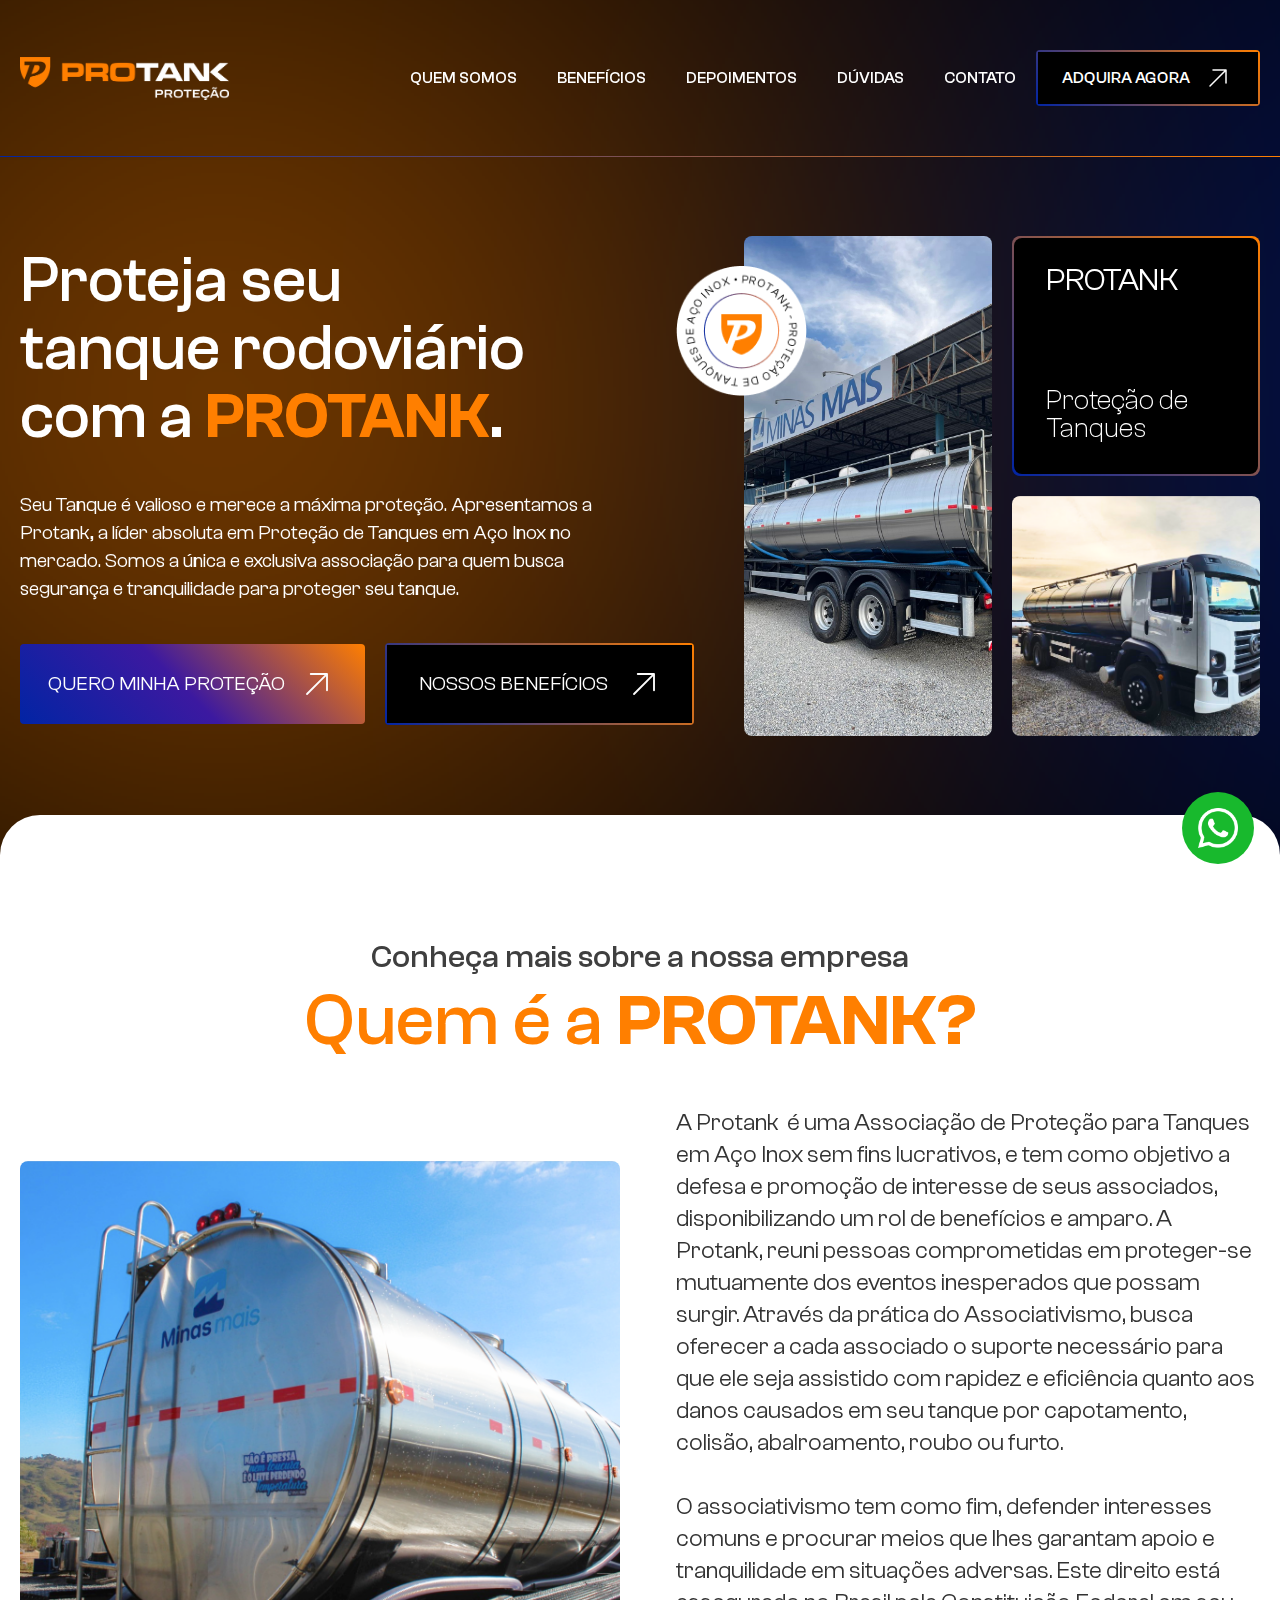
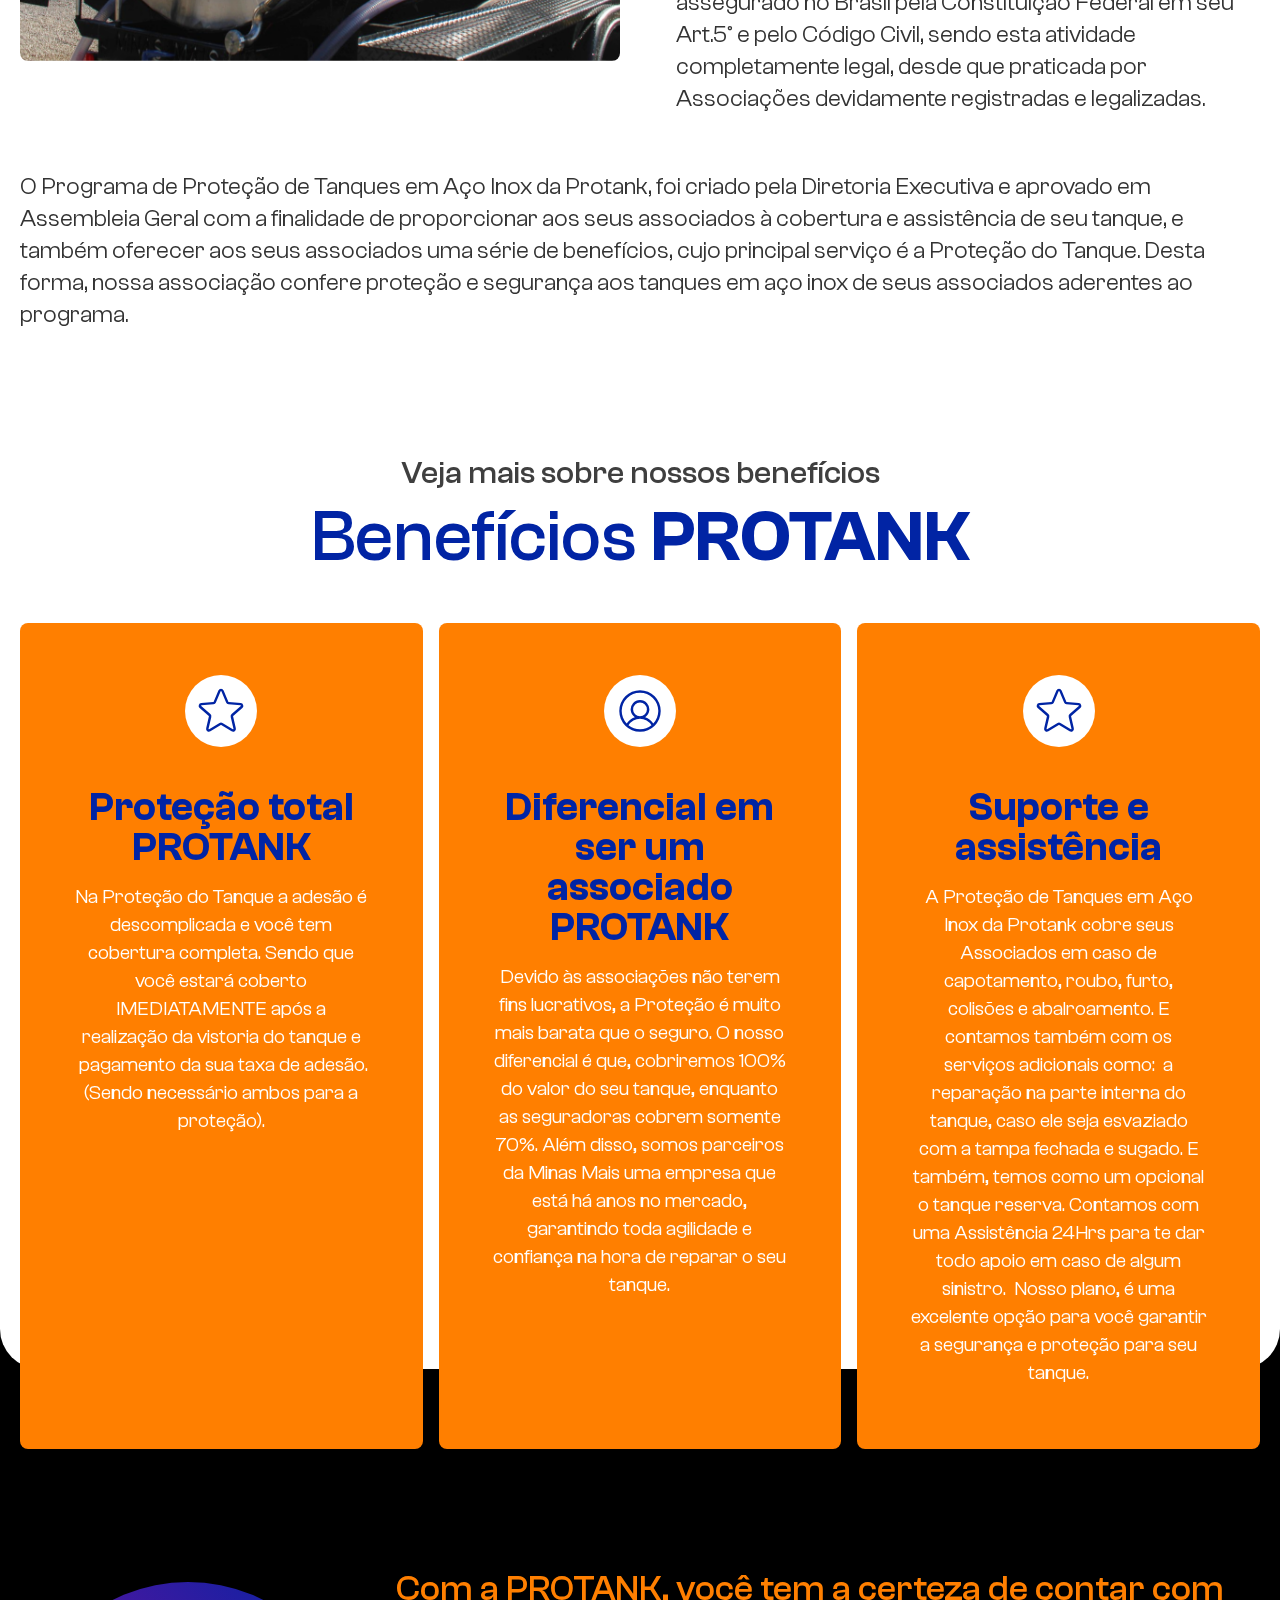
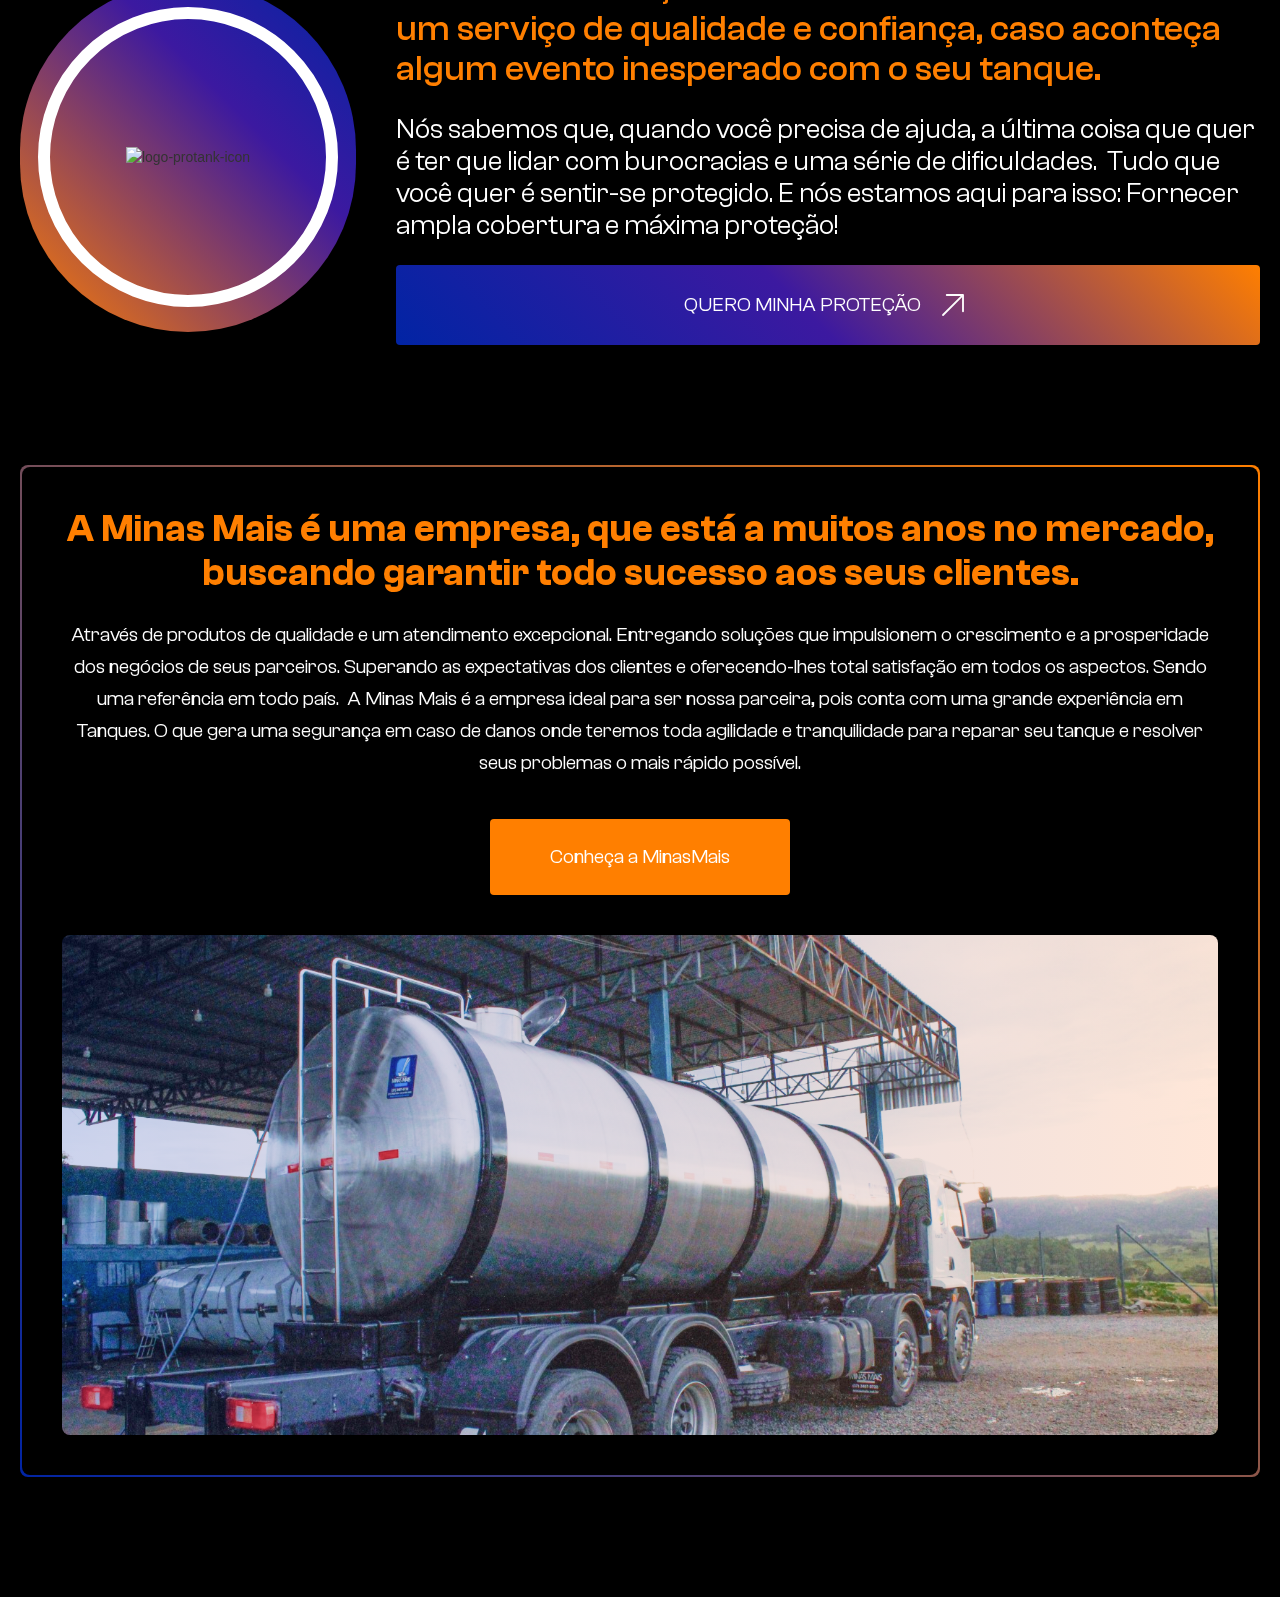
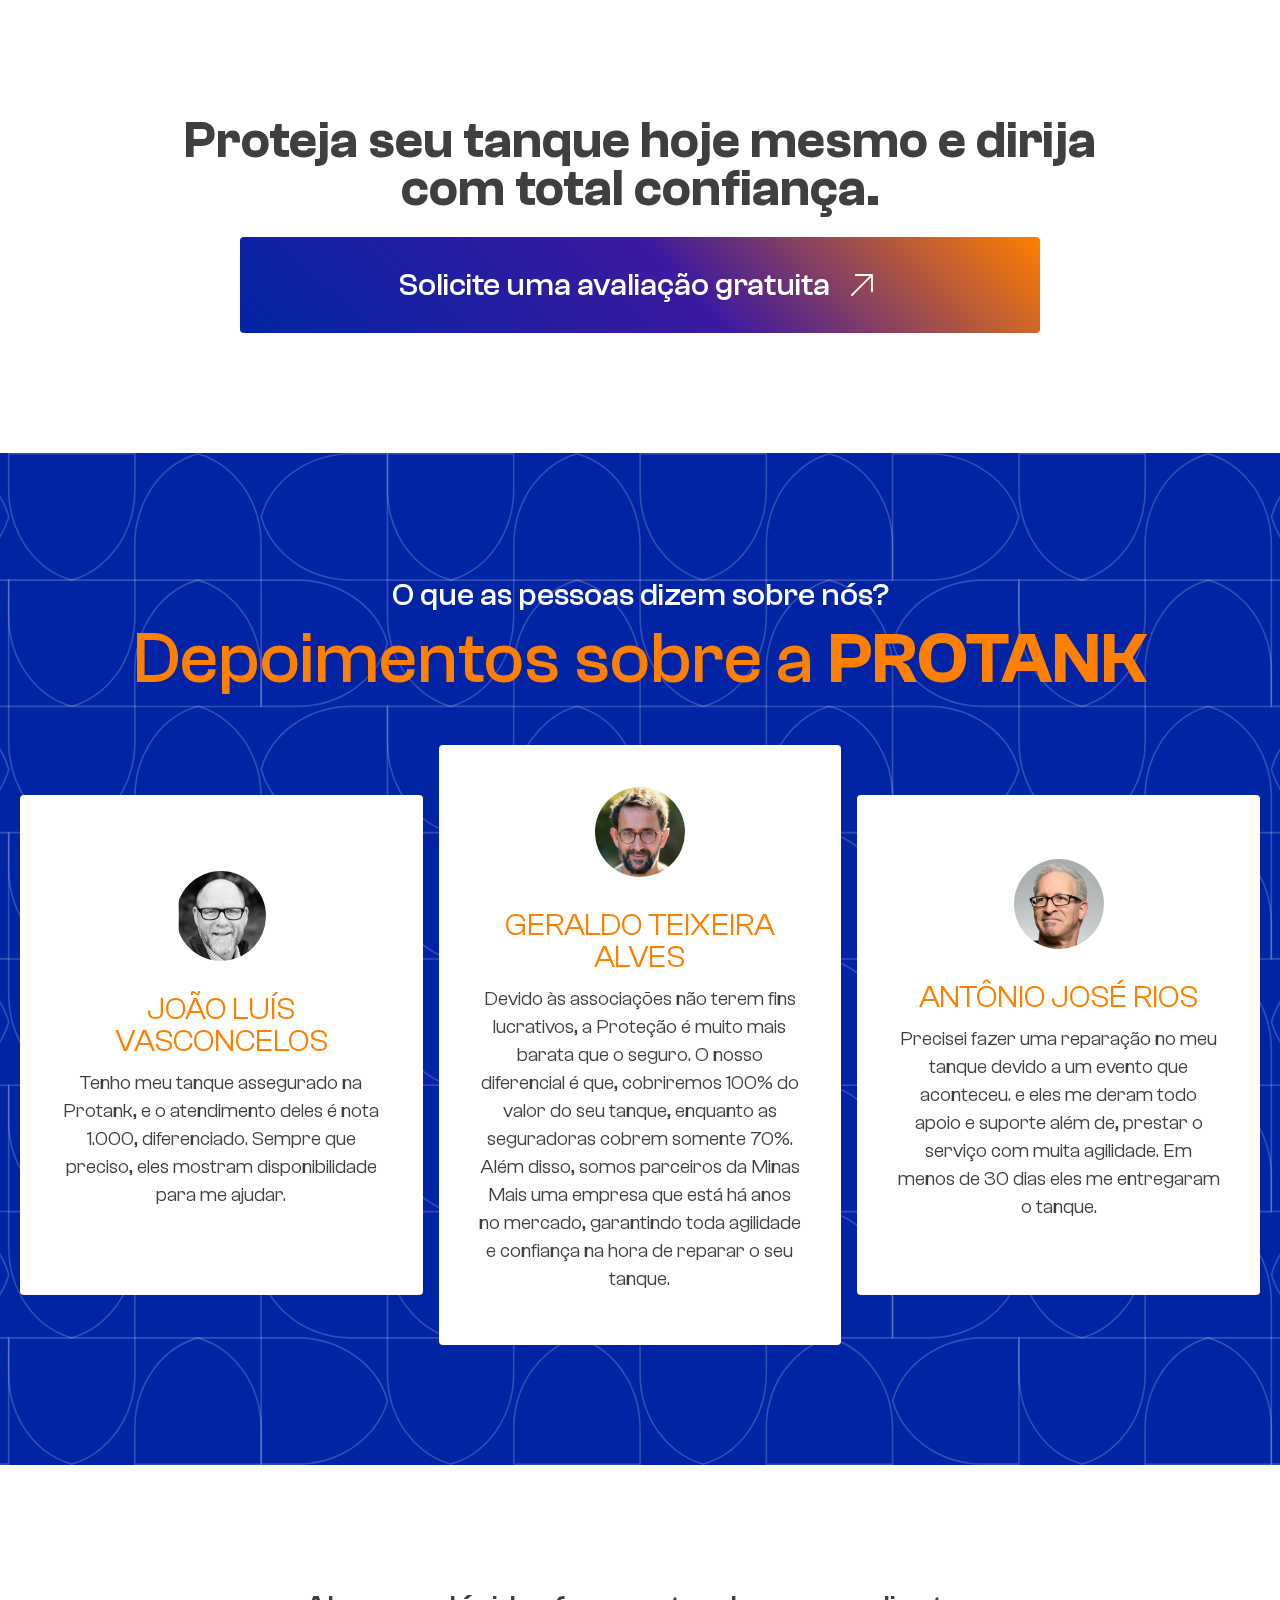
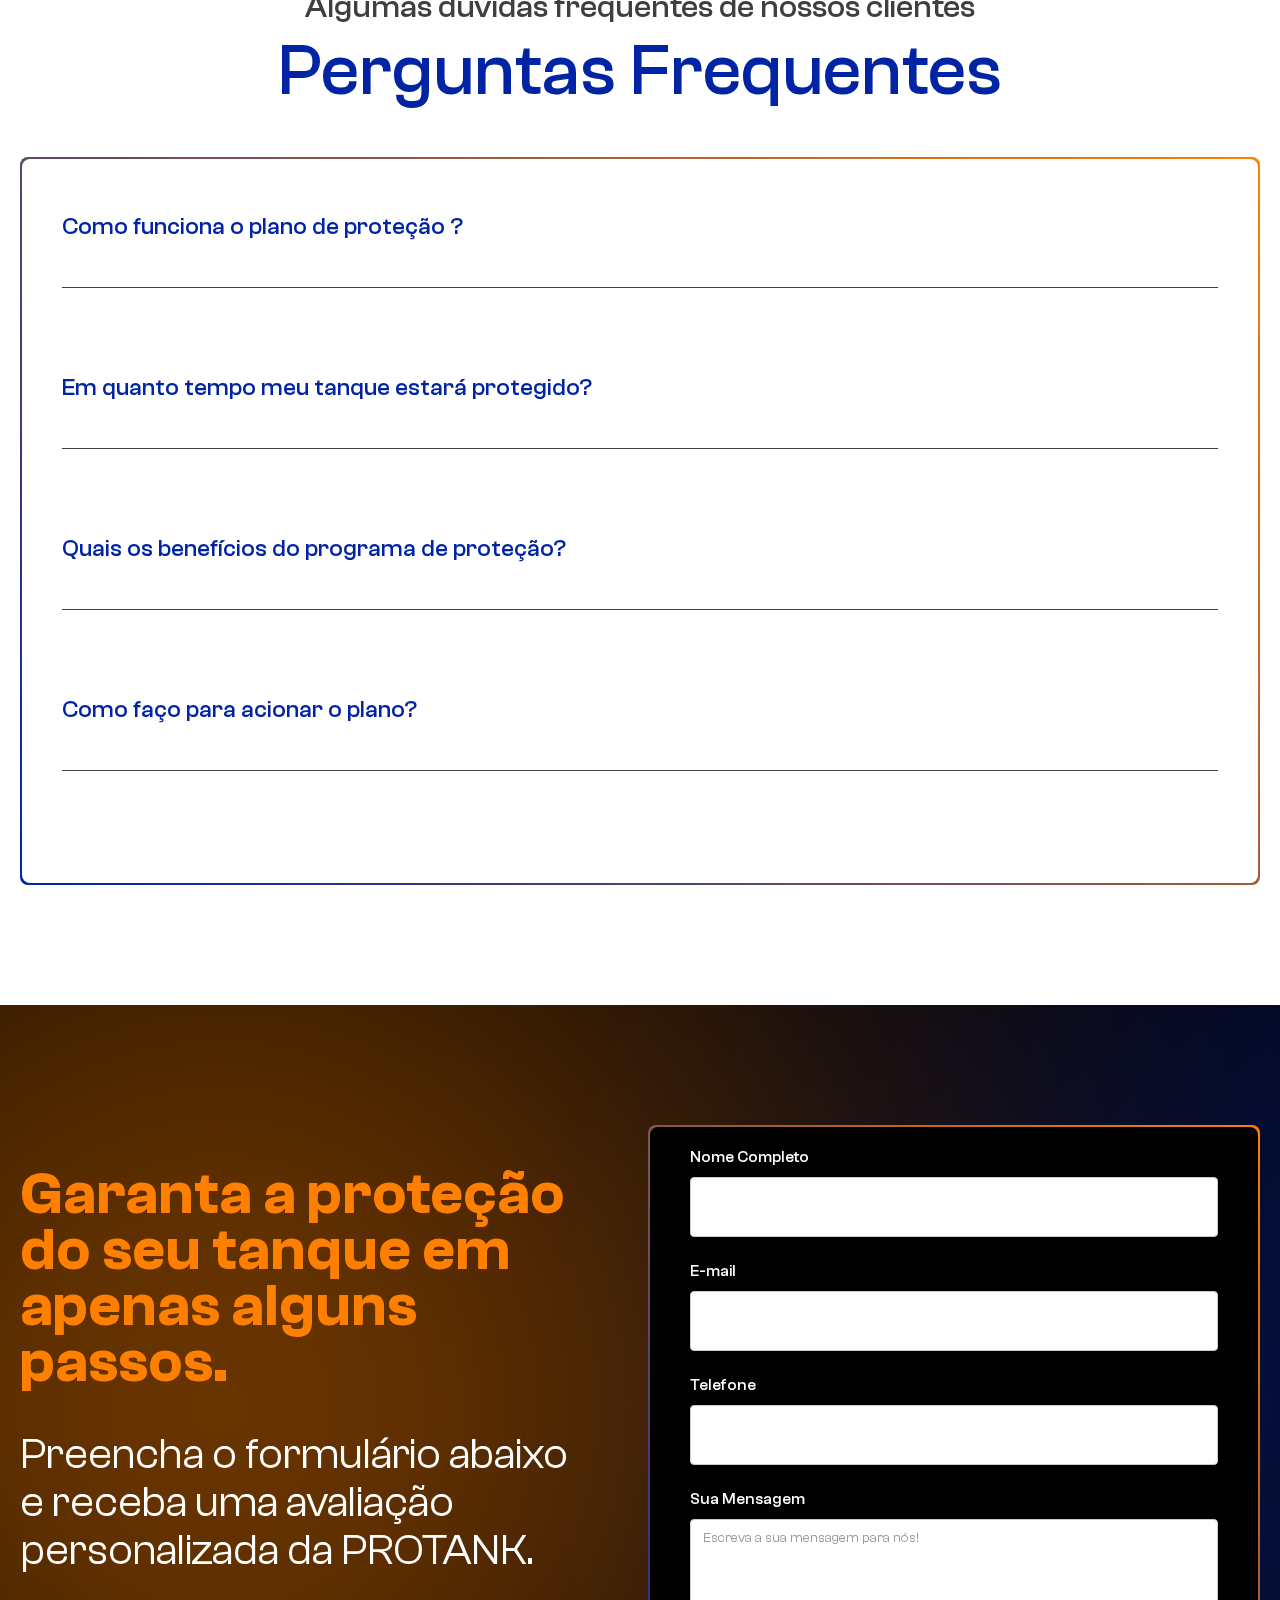
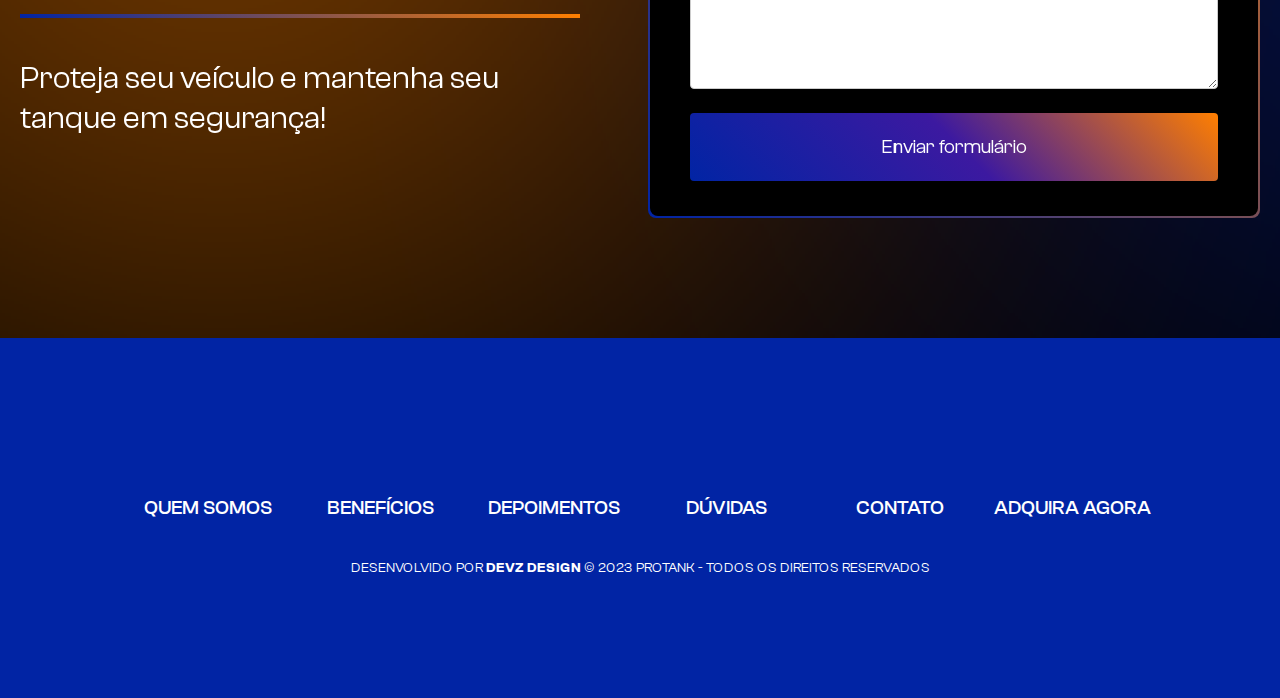
==== commit 15e6894b: "alteração index" ====
--- a/index.html
+++ b/index.html
@@ -1,16 +1,16 @@
 <!DOCTYPE html><!--  This site was created in Webflow. https://www.webflow.com  -->
-<!--  Last Published: Fri Jul 21 2023 01:25:33 GMT+0000 (Coordinated Universal Time)  -->
+<!--  Last Published: Fri Jul 21 2023 05:18:59 GMT+0000 (Coordinated Universal Time)  -->
 <html data-wf-page="64a1bcdb2dad273f723fe371" data-wf-site="64a1bcdb2dad273f723fe36e">
 <head>
   <meta charset="utf-8">
-  <title>PROTANK</title>
+  <title>PROTANK - Proteção de Tanques</title>
   <meta content="width=device-width, initial-scale=1" name="viewport">
   <meta content="Webflow" name="generator">
   <link href="css/normalize.css" rel="stylesheet" type="text/css">
   <link href="css/webflow.css" rel="stylesheet" type="text/css">
   <link href="css/protank.webflow.css" rel="stylesheet" type="text/css">
   <script type="text/javascript">!function(o,c){var n=c.documentElement,t=" w-mod-";n.className+=t+"js",("ontouchstart"in o||o.DocumentTouch&&c instanceof DocumentTouch)&&(n.className+=t+"touch")}(window,document);</script>
-  <link href="images/favicon.ico" rel="shortcut icon" type="image/x-icon">
+  <link href="images/favicon.png" rel="shortcut icon" type="image/x-icon">
   <link href="images/webclip.png" rel="apple-touch-icon">
 </head>
 <body class="body">
@@ -21,7 +21,7 @@
   <div class="div-gradient-circle-blur"></div>
   <div data-animation="default" data-collapse="medium" data-duration="400" data-easing="ease" data-easing2="ease" role="banner" class="navbar w-nav">
     <div class="div-block">
-      <a href="index.html" aria-current="page" class="brand w-nav-brand w--current"><img src="images/V2-LOGOTIPO-H-2.png" loading="lazy" height="43" sizes="(max-width: 479px) 75vw, (max-width: 991px) 209.0703125px, 10vw" srcset="images/V2-LOGOTIPO-H-2-p-500.png 500w, images/V2-LOGOTIPO-H-2-p-800.png 800w, images/V2-LOGOTIPO-H-2-p-1080.png 1080w, images/V2-LOGOTIPO-H-2-p-1600.png 1600w, images/V2-LOGOTIPO-H-2-p-2000.png 2000w, images/V2-LOGOTIPO-H-2-p-2600.png 2600w, images/V2-LOGOTIPO-H-2.png 3000w" alt="logo-protank-1" class="image-7"></a>
+      <a href="index.html" aria-current="page" class="brand w-nav-brand w--current"><img src="images/V2-LOGOTIPO-H-2.png" loading="lazy" height="43" sizes="(max-width: 479px) 75vw, (max-width: 991px) 209.0625px, 10vw" srcset="images/V2-LOGOTIPO-H-2-p-500.png 500w, images/V2-LOGOTIPO-H-2-p-800.png 800w, images/V2-LOGOTIPO-H-2-p-1080.png 1080w, images/V2-LOGOTIPO-H-2-p-1600.png 1600w, images/V2-LOGOTIPO-H-2-p-2000.png 2000w, images/V2-LOGOTIPO-H-2-p-2600.png 2600w, images/V2-LOGOTIPO-H-2.png 3000w" alt="logo-protank-1" class="image-7"></a>
       <nav role="navigation" class="nav-menu w-nav-menu">
         <a href="#aboutus" class="nav-link w-nav-link">QUEM SOMOS</a>
         <a href="#benefits" class="nav-link w-nav-link">BENEFÍCIOS</a>
@@ -121,7 +121,7 @@
   <section class="section-2 wf-section">
     <div class="div-block-23">
       <div data-w-id="19f63188-eb1a-2479-bcd5-3fb26c87aba3" class="div-block-24">
-        <div class="div-block-42"><img src="images/SÍMBOLO-2.svg" loading="lazy" alt="logo-protank-icon" class="image-6"></div>
+        <div class="div-block-42"><img src="images/SÍMBOLO-2.svg" loading="lazy" alt="logo-protank-icon" class="image-9"></div>
       </div>
       <div class="div-block-43">
         <p class="paragraph-4">Com a PROTANK, você tem a certeza de contar com um serviço de qualidade e confiança, caso aconteça algum evento inesperado com o seu tanque.</p>
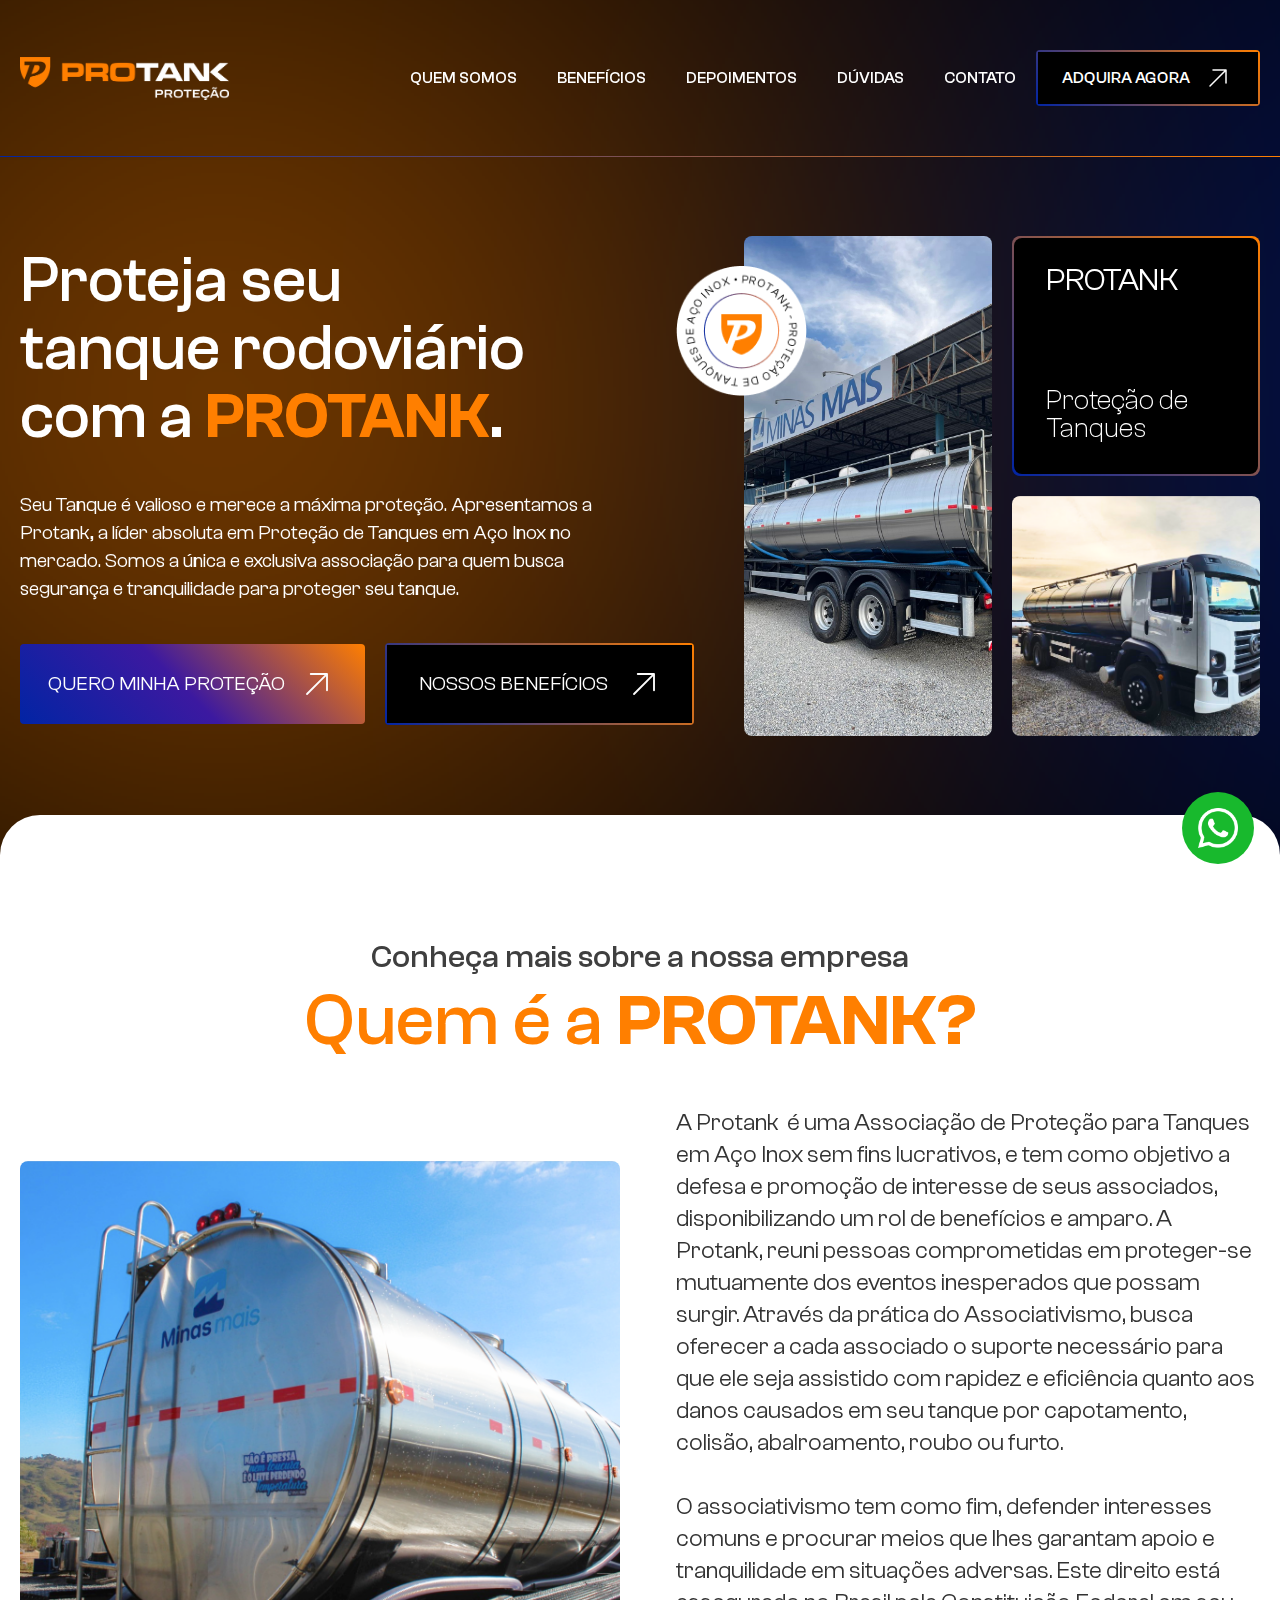
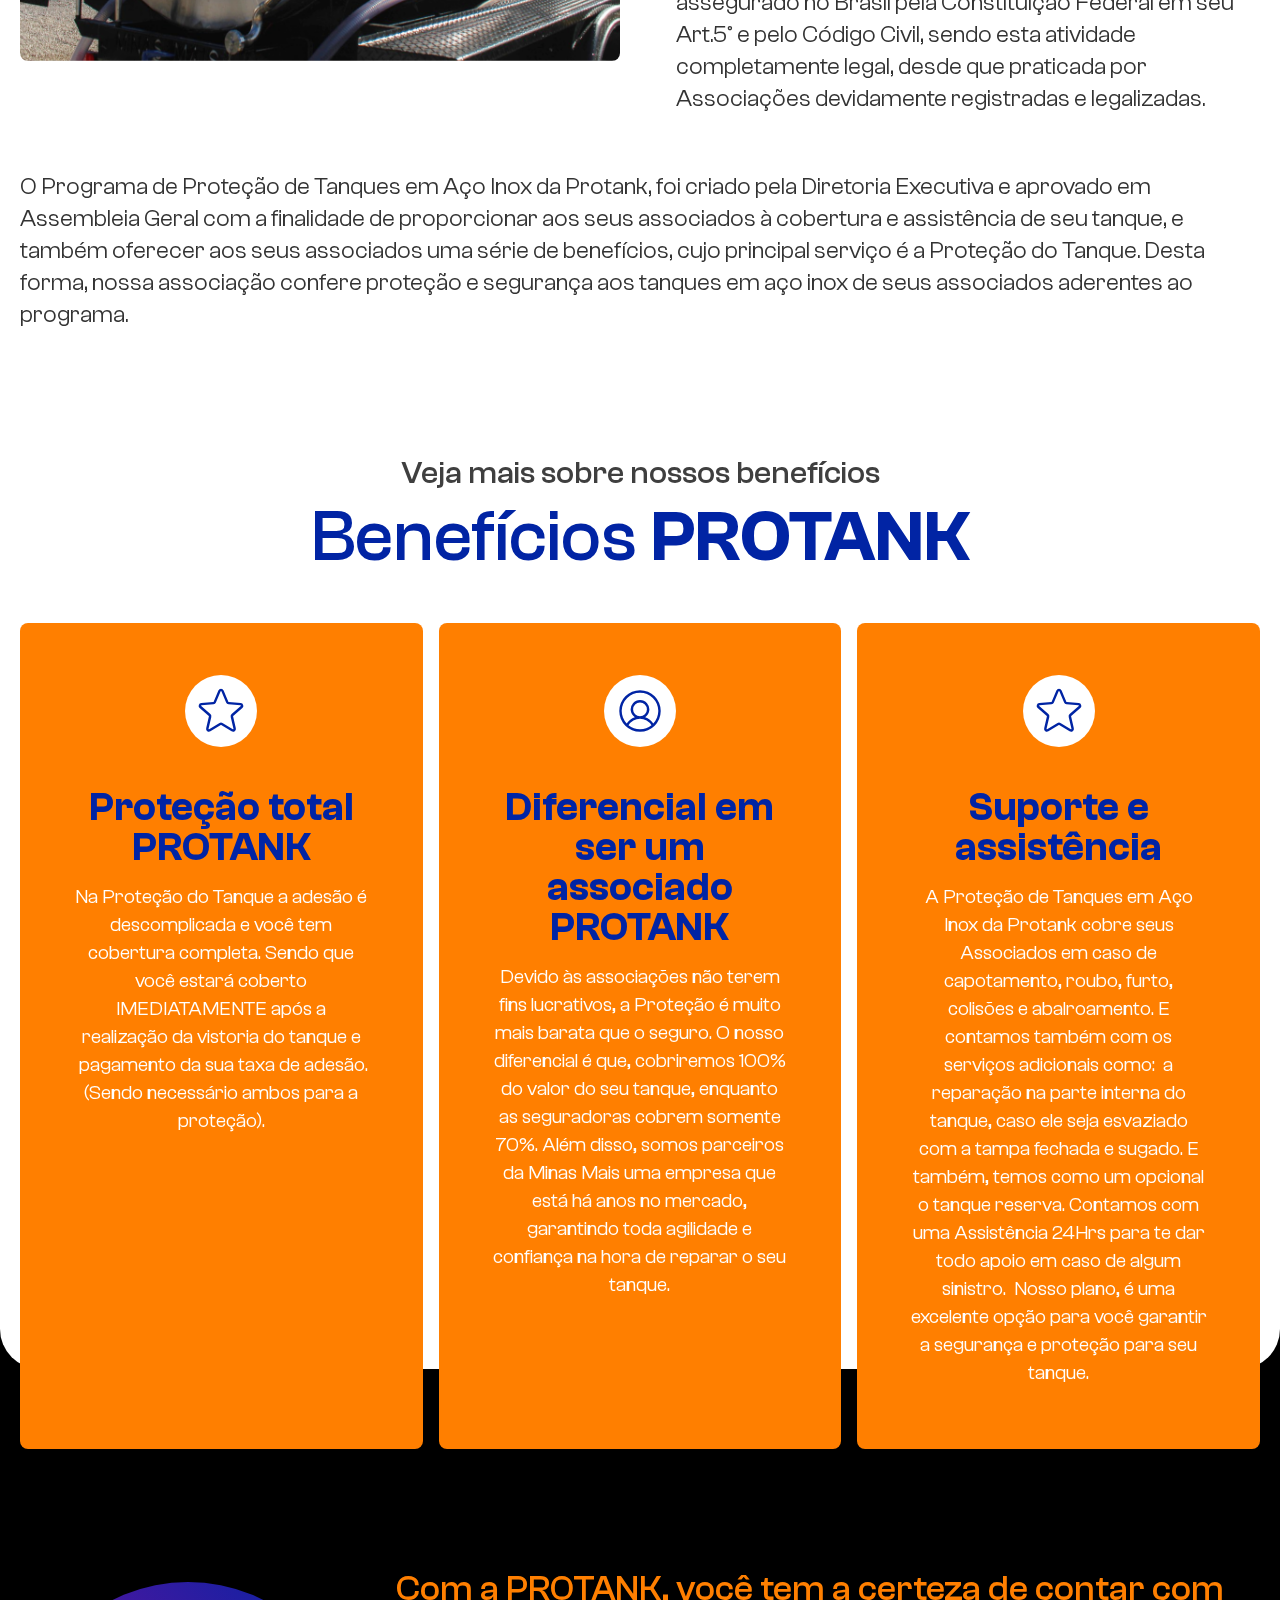
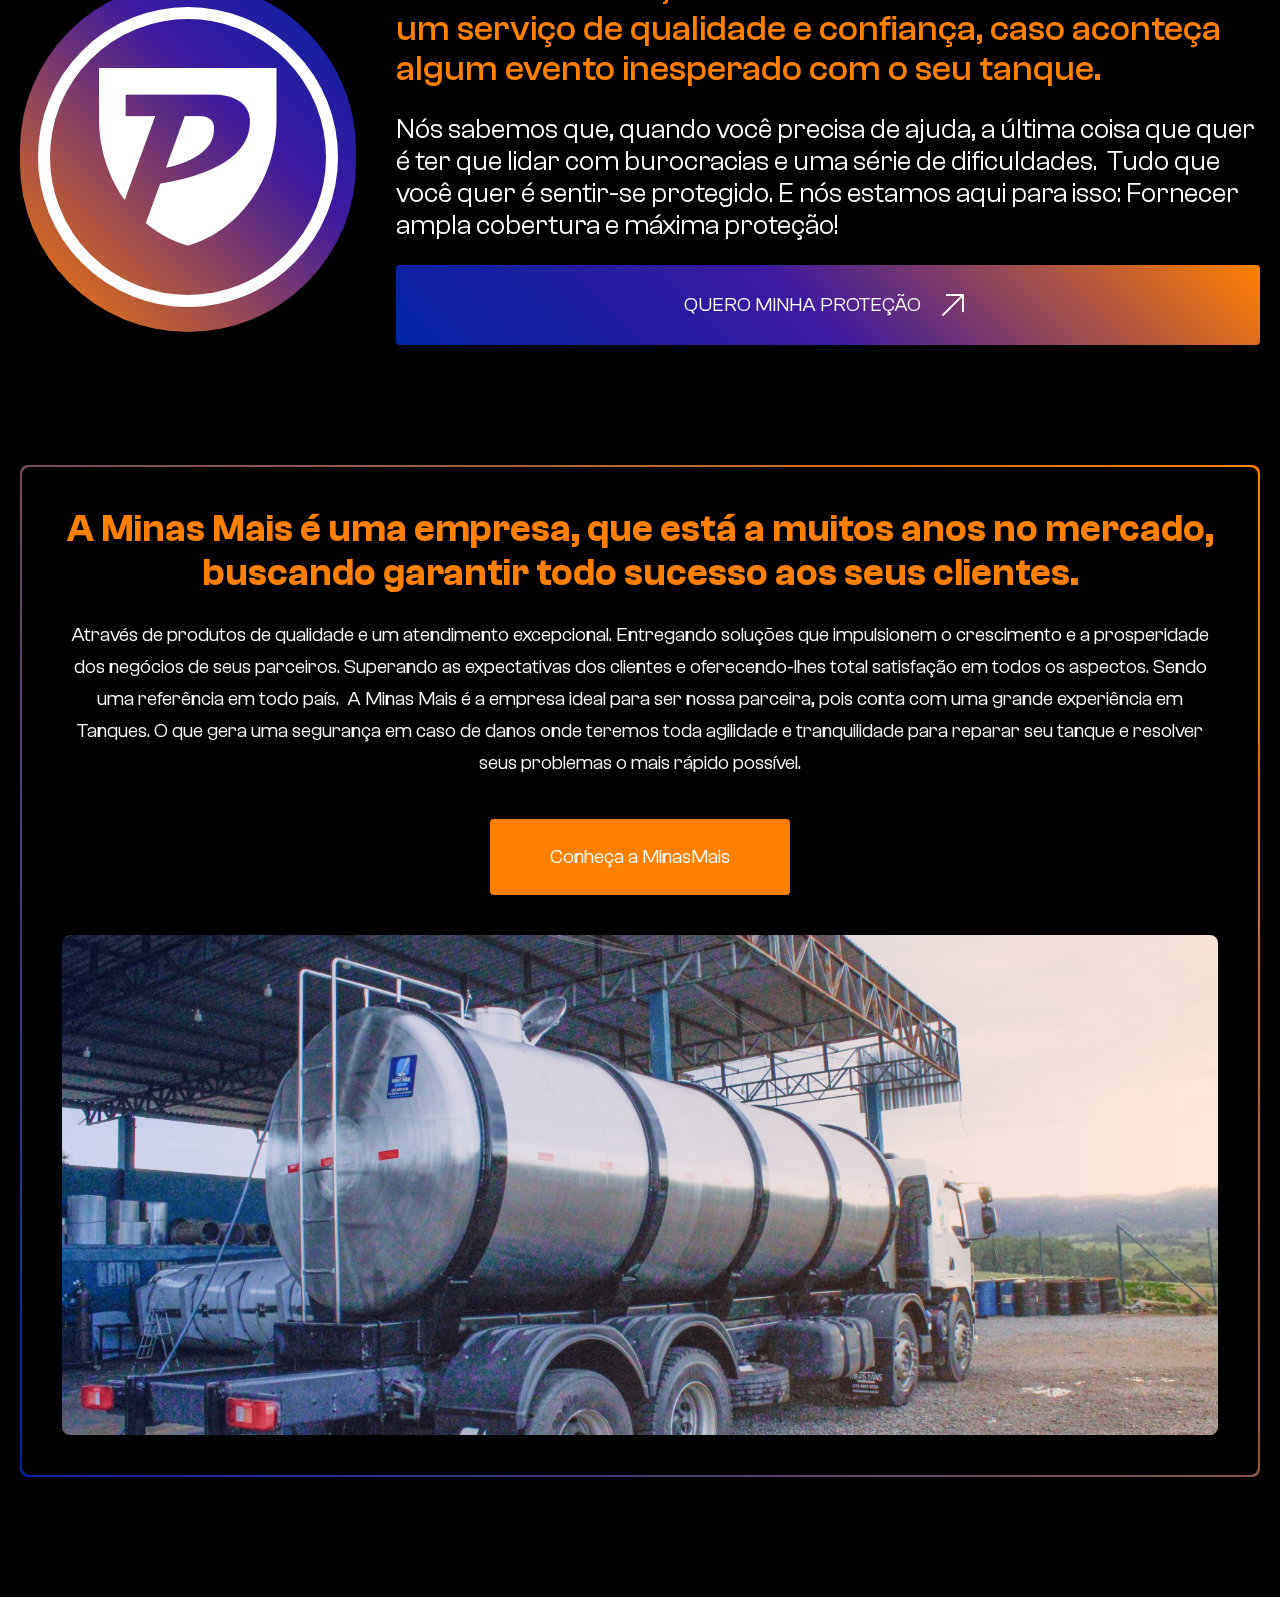
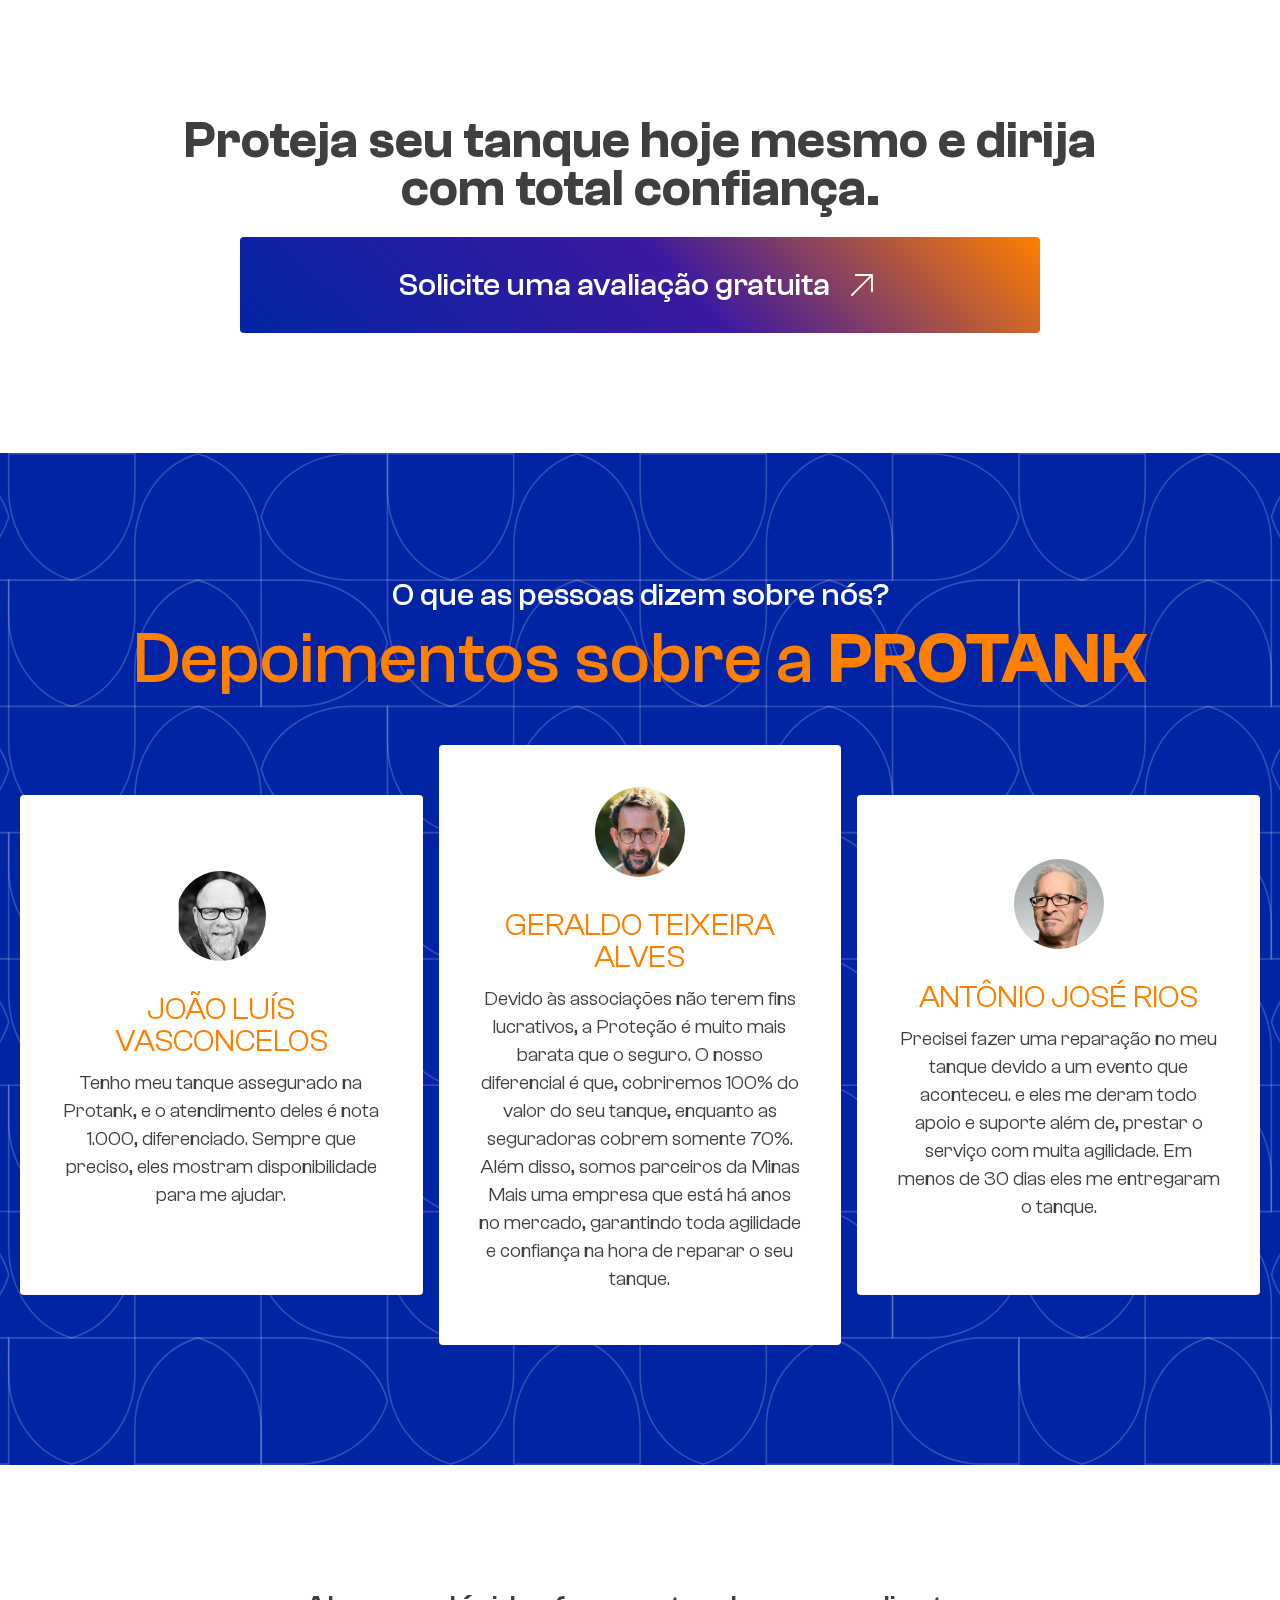
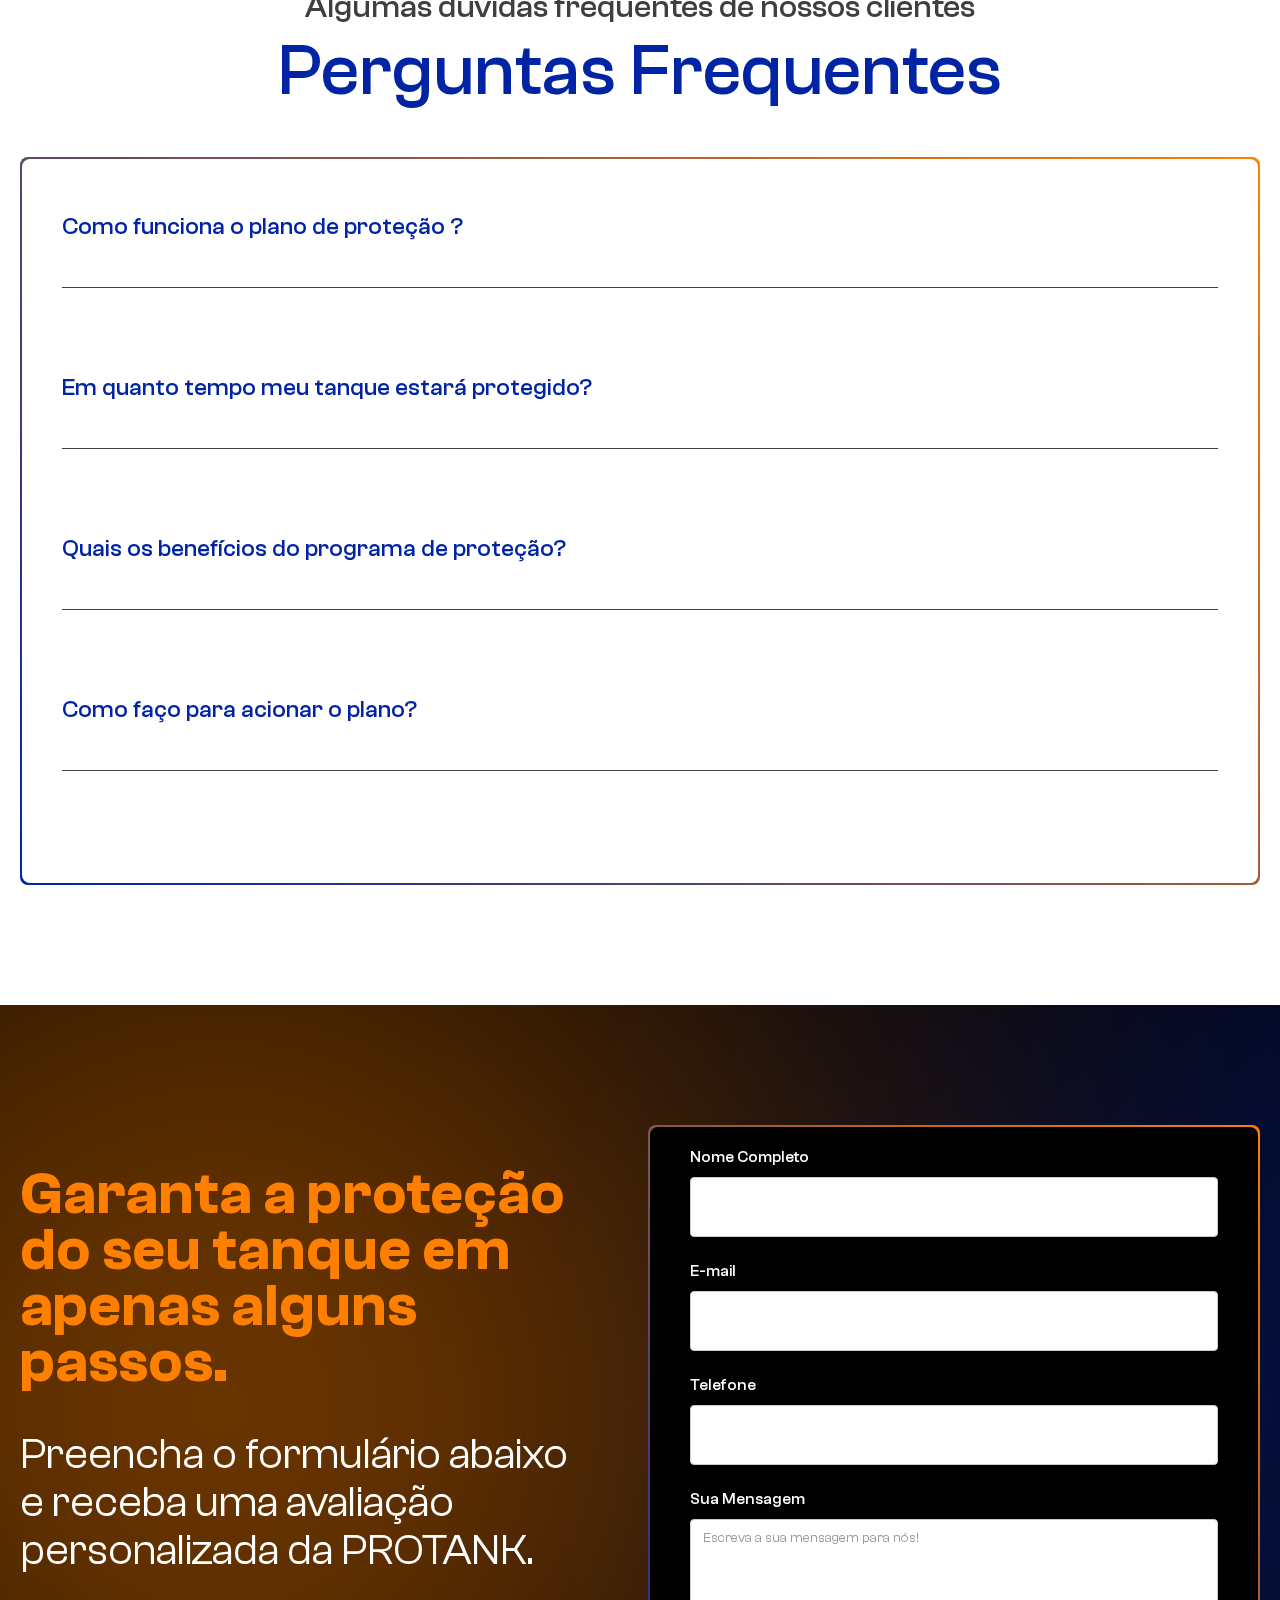
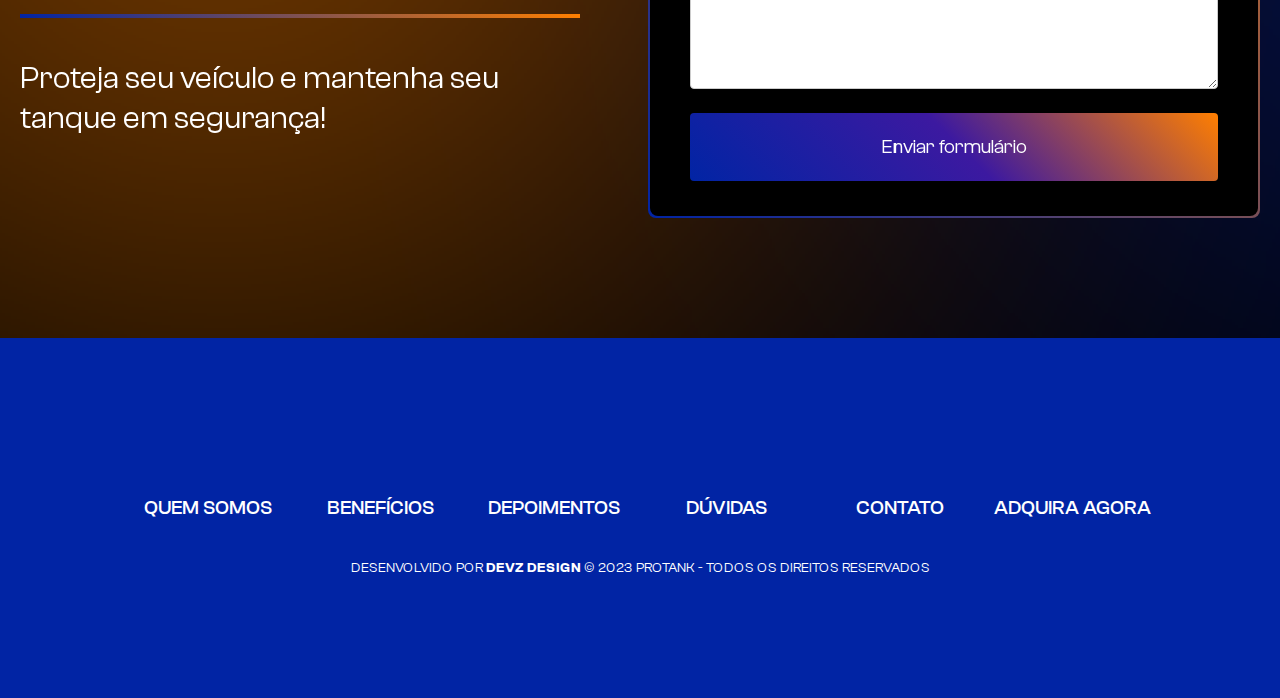
==== commit 01d91d7d: "solve issues" ====
--- a/index.html
+++ b/index.html
@@ -1,5 +1,5 @@
 <!DOCTYPE html><!--  This site was created in Webflow. https://www.webflow.com  -->
-<!--  Last Published: Fri Jul 21 2023 05:18:59 GMT+0000 (Coordinated Universal Time)  -->
+<!--  Last Published: Fri Jul 21 2023 05:35:39 GMT+0000 (Coordinated Universal Time)  -->
 <html data-wf-page="64a1bcdb2dad273f723fe371" data-wf-site="64a1bcdb2dad273f723fe36e">
 <head>
   <meta charset="utf-8">
@@ -121,7 +121,7 @@
   <section class="section-2 wf-section">
     <div class="div-block-23">
       <div data-w-id="19f63188-eb1a-2479-bcd5-3fb26c87aba3" class="div-block-24">
-        <div class="div-block-42"><img src="images/SÍMBOLO-2.svg" loading="lazy" alt="logo-protank-icon" class="image-9"></div>
+        <div class="div-block-42"><img src="images/symbol-circle.png" loading="lazy" alt="symbol-circle" class="image-9"></div>
       </div>
       <div class="div-block-43">
         <p class="paragraph-4">Com a PROTANK, você tem a certeza de contar com um serviço de qualidade e confiança, caso aconteça algum evento inesperado com o seu tanque.</p>
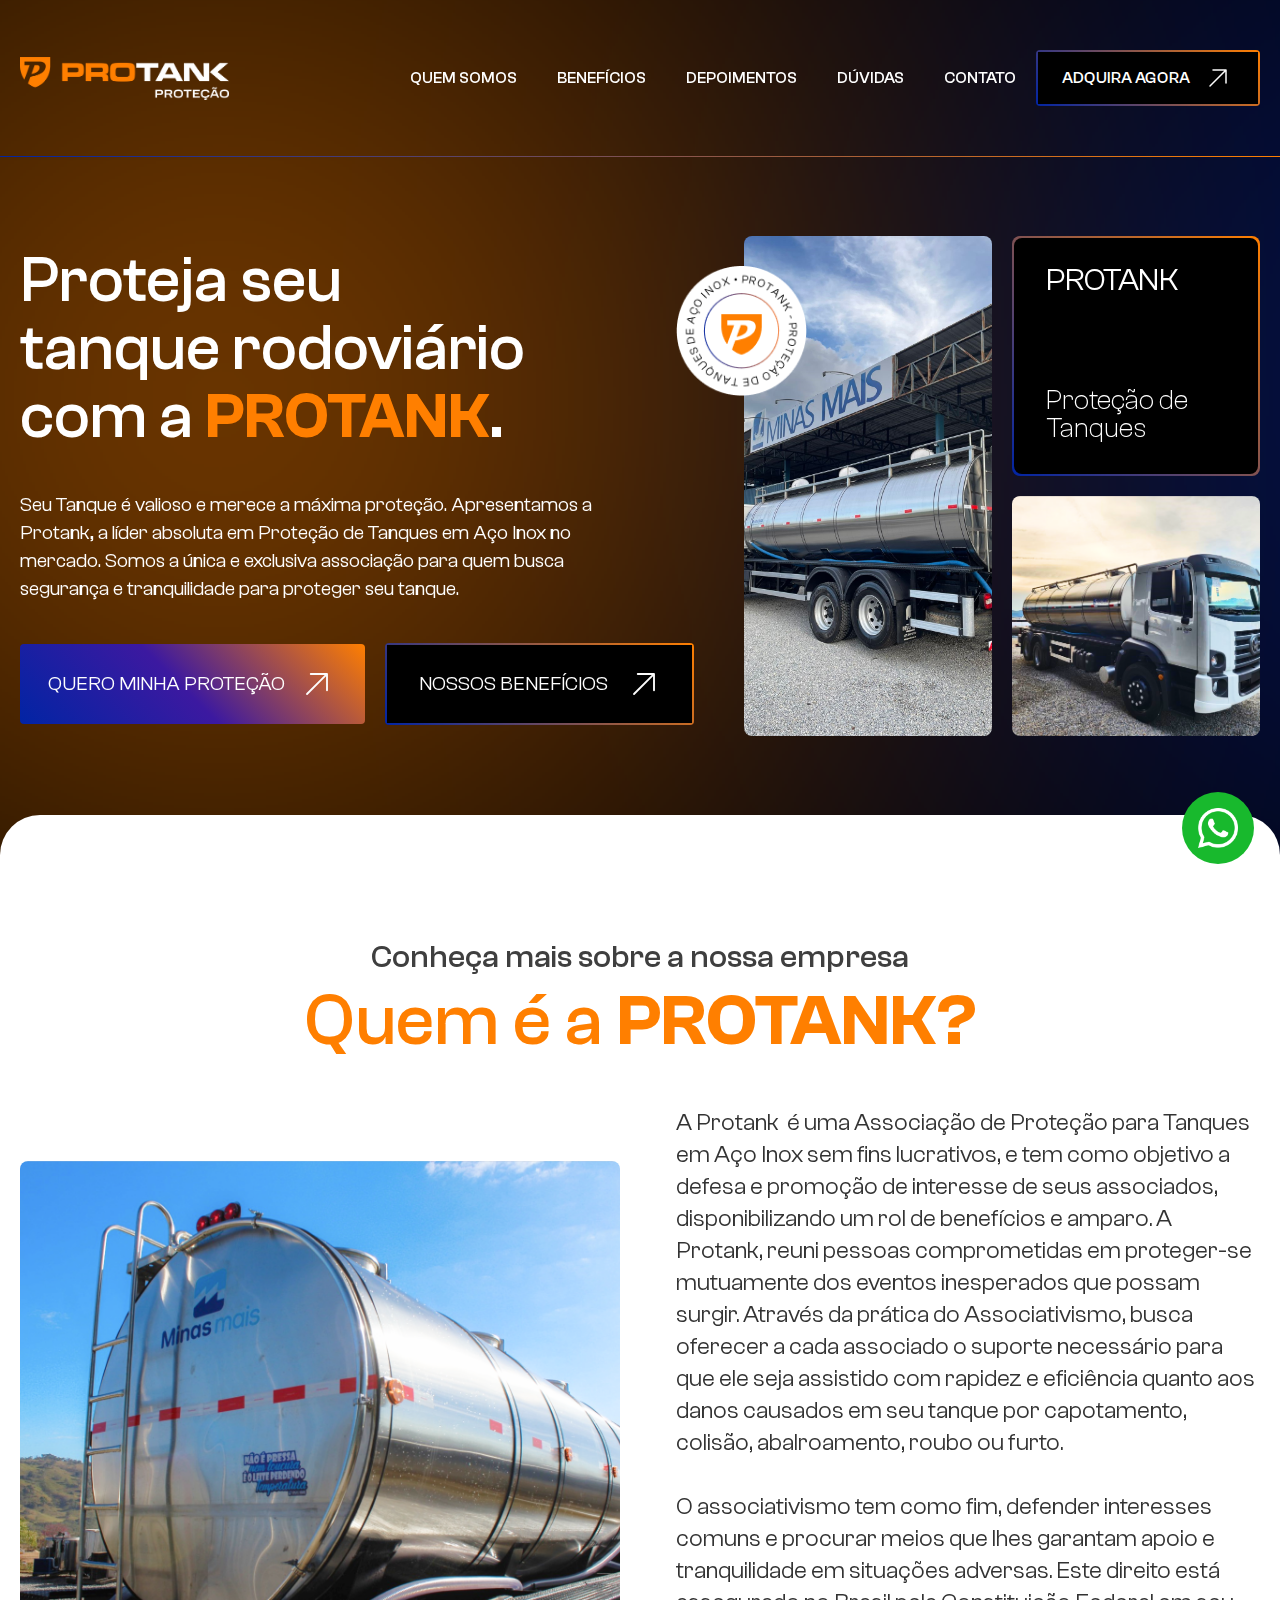
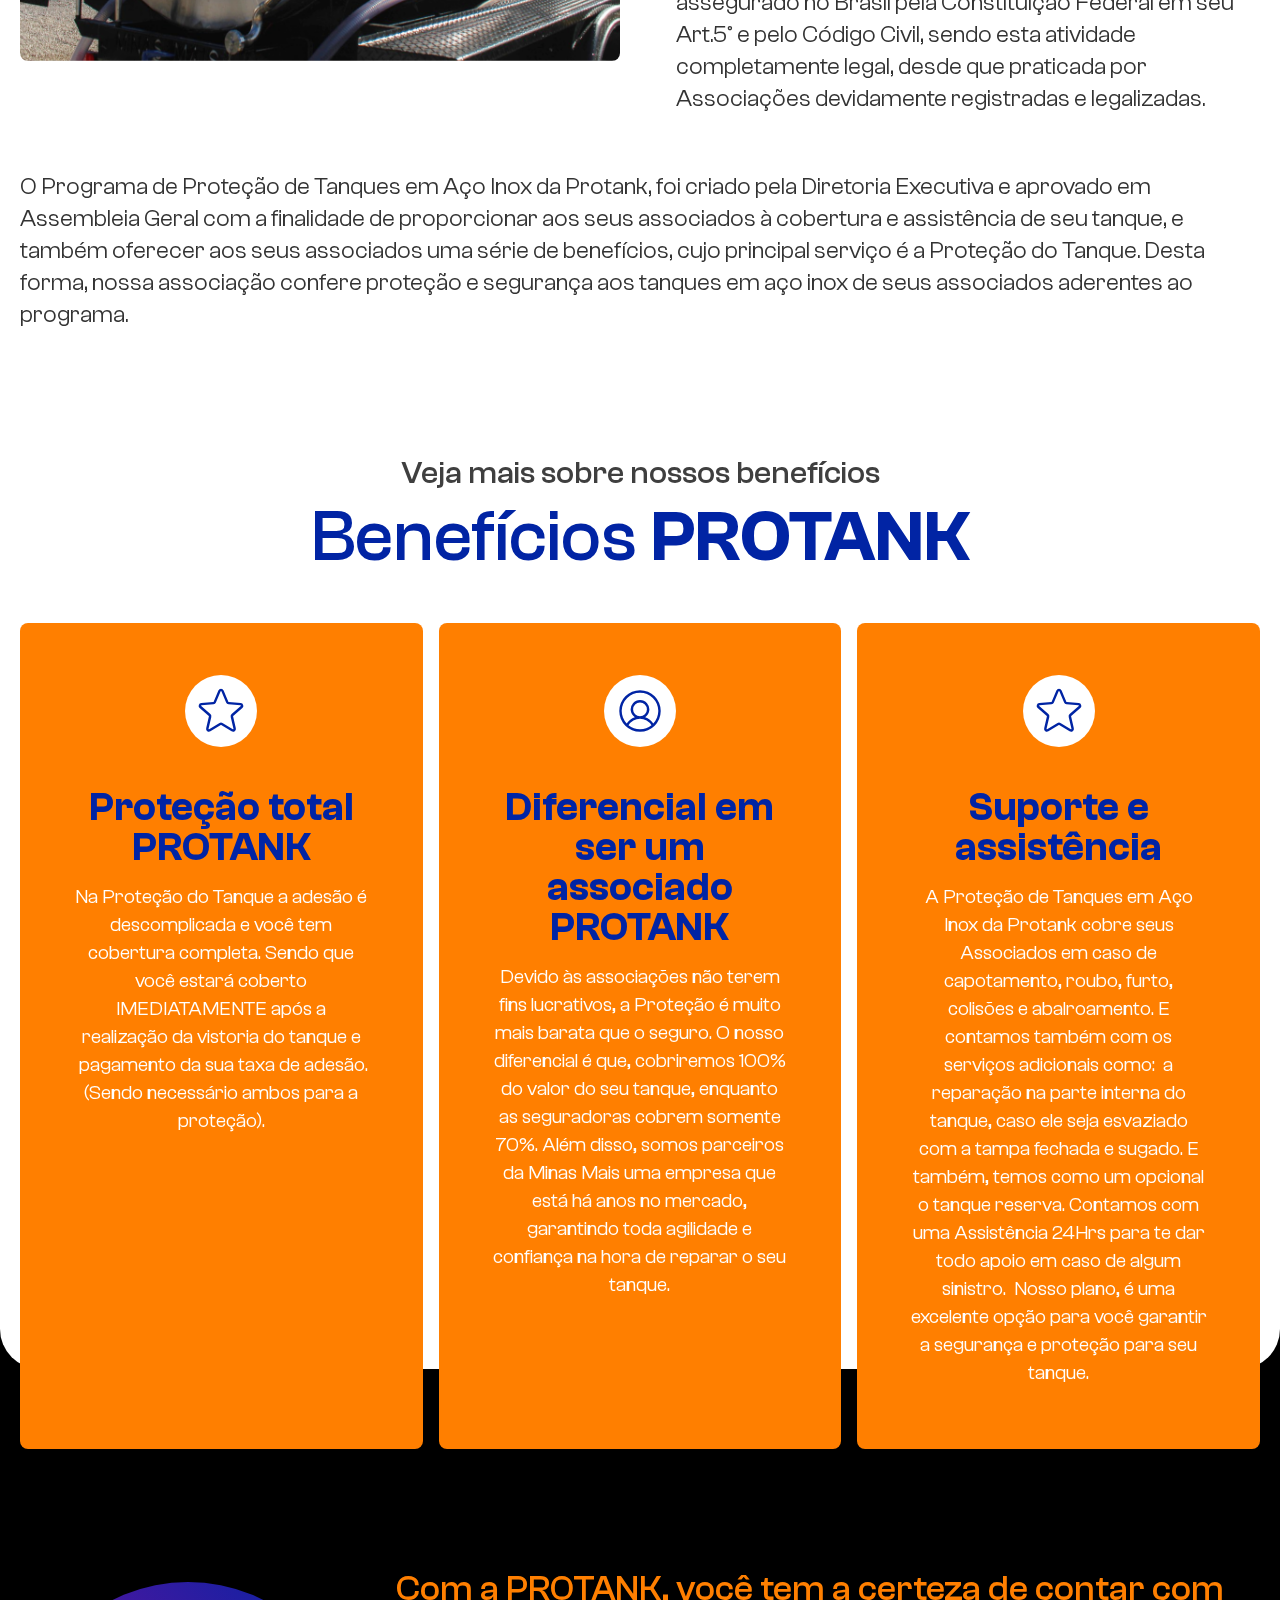
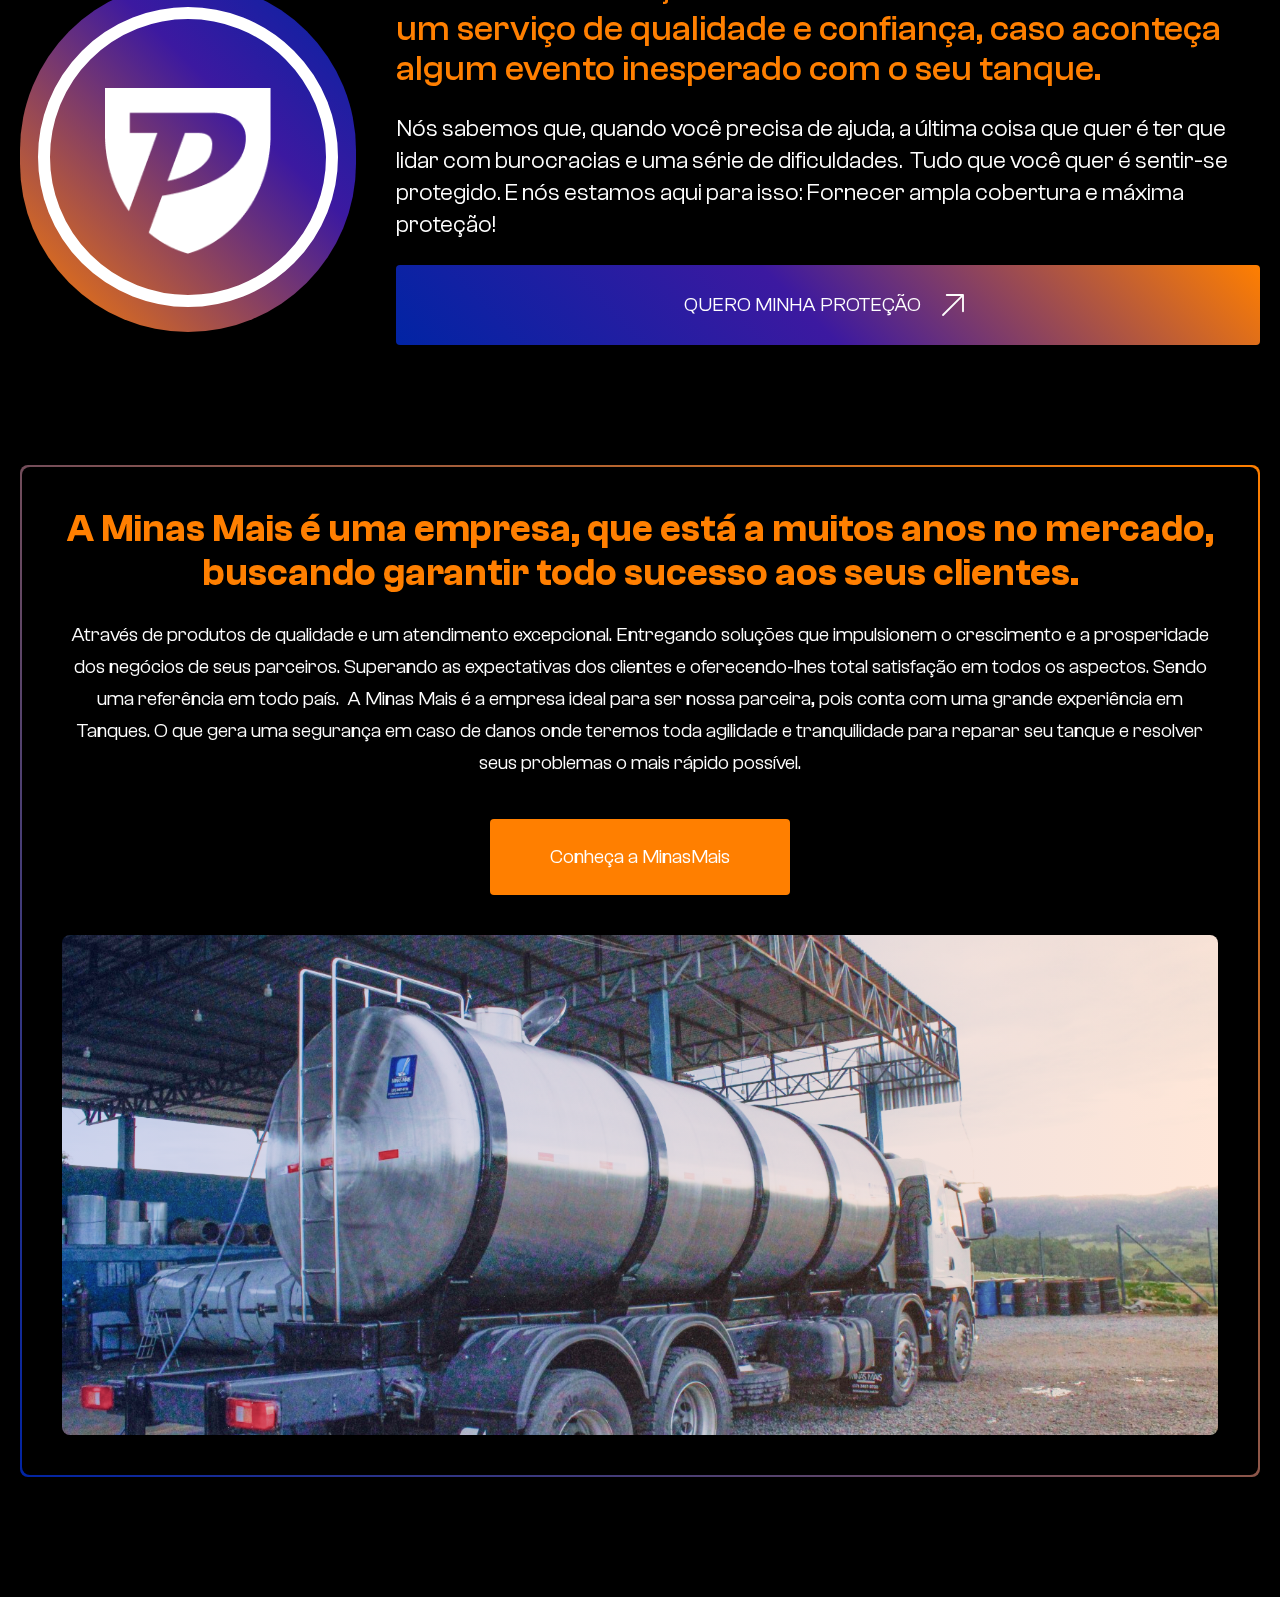
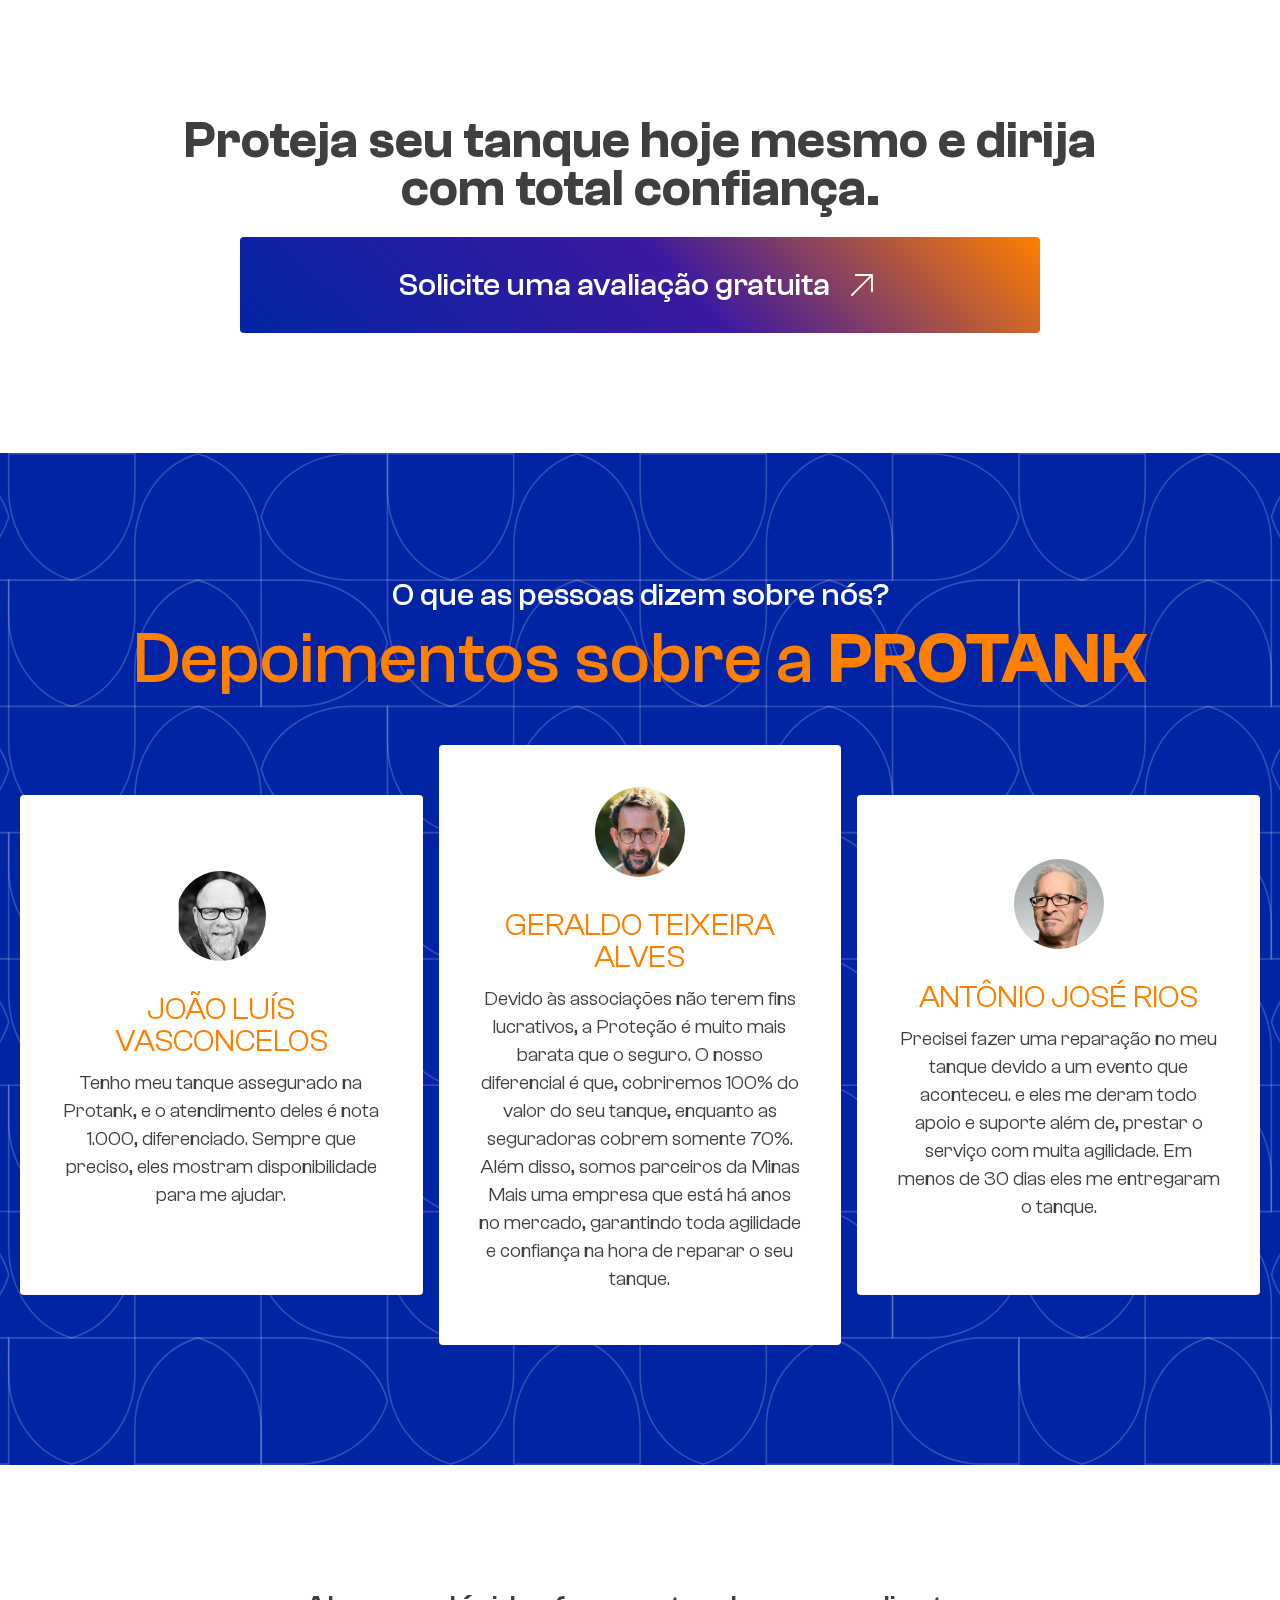
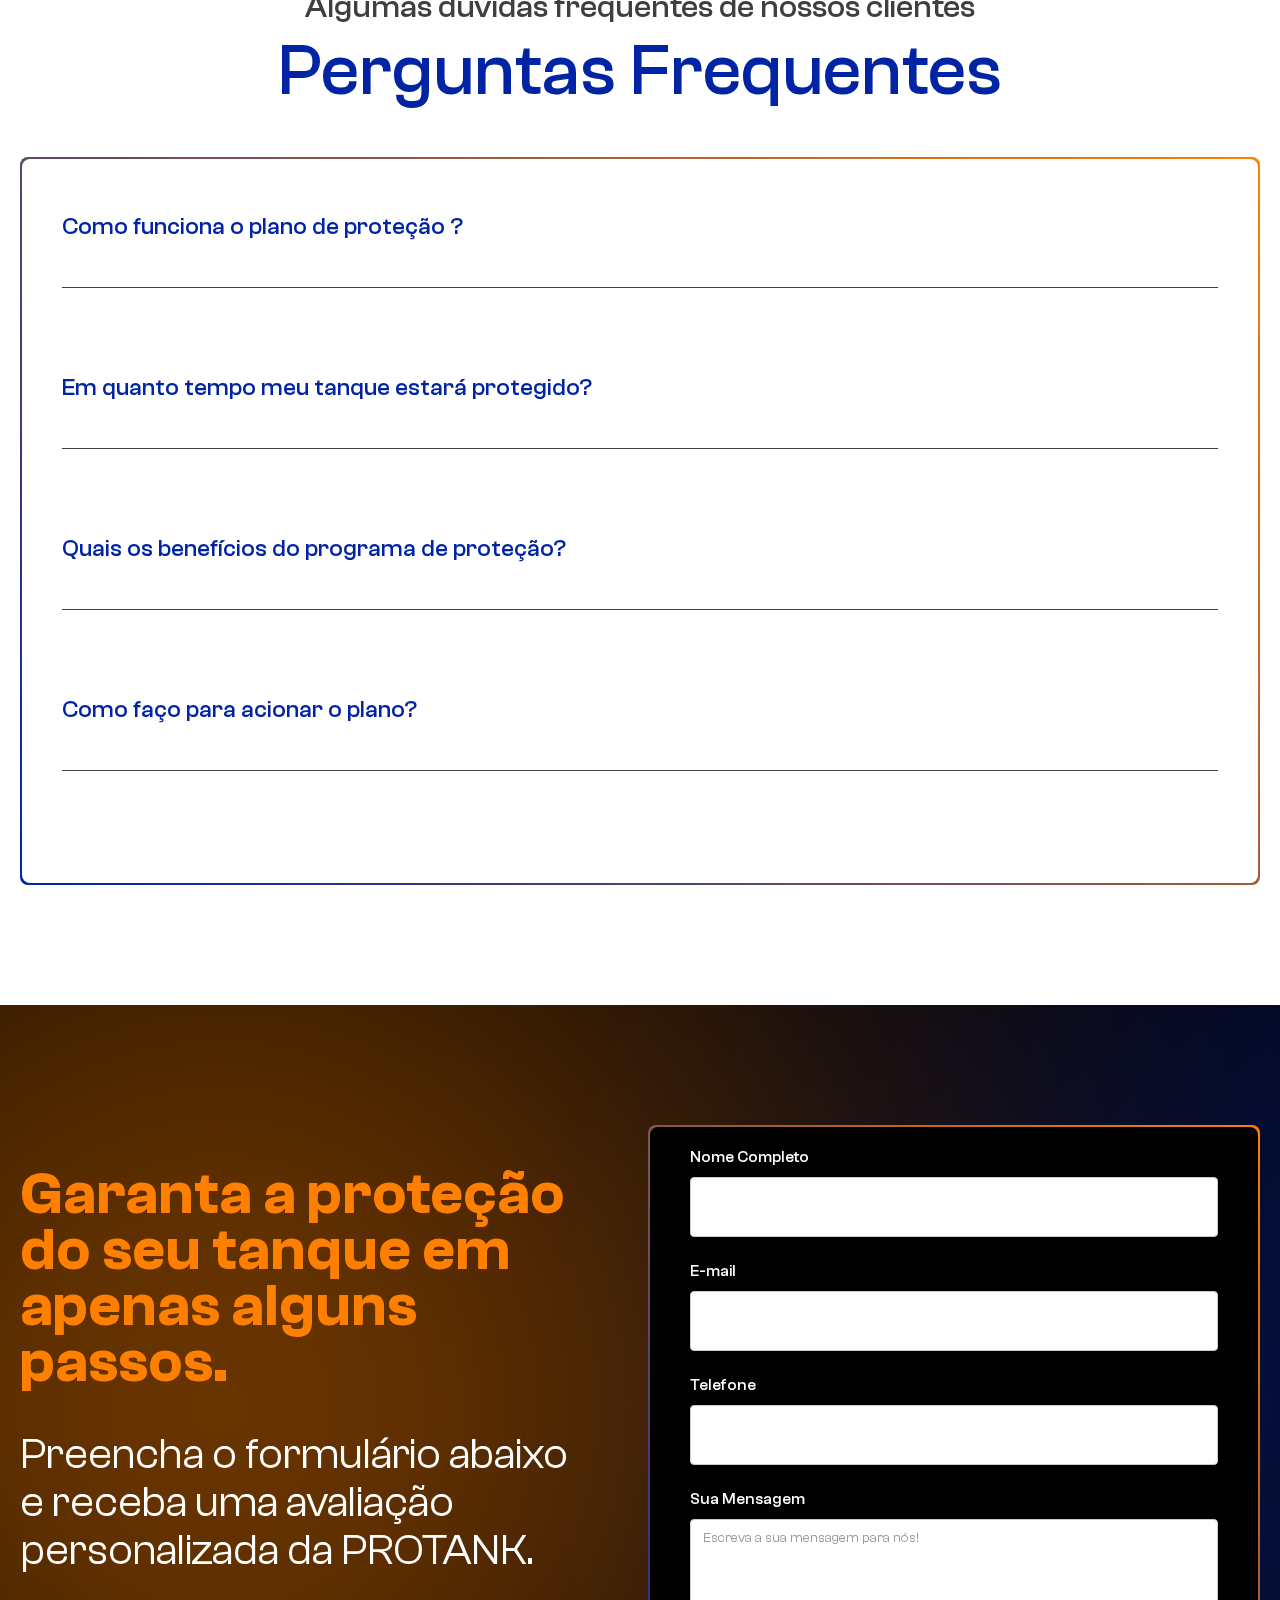
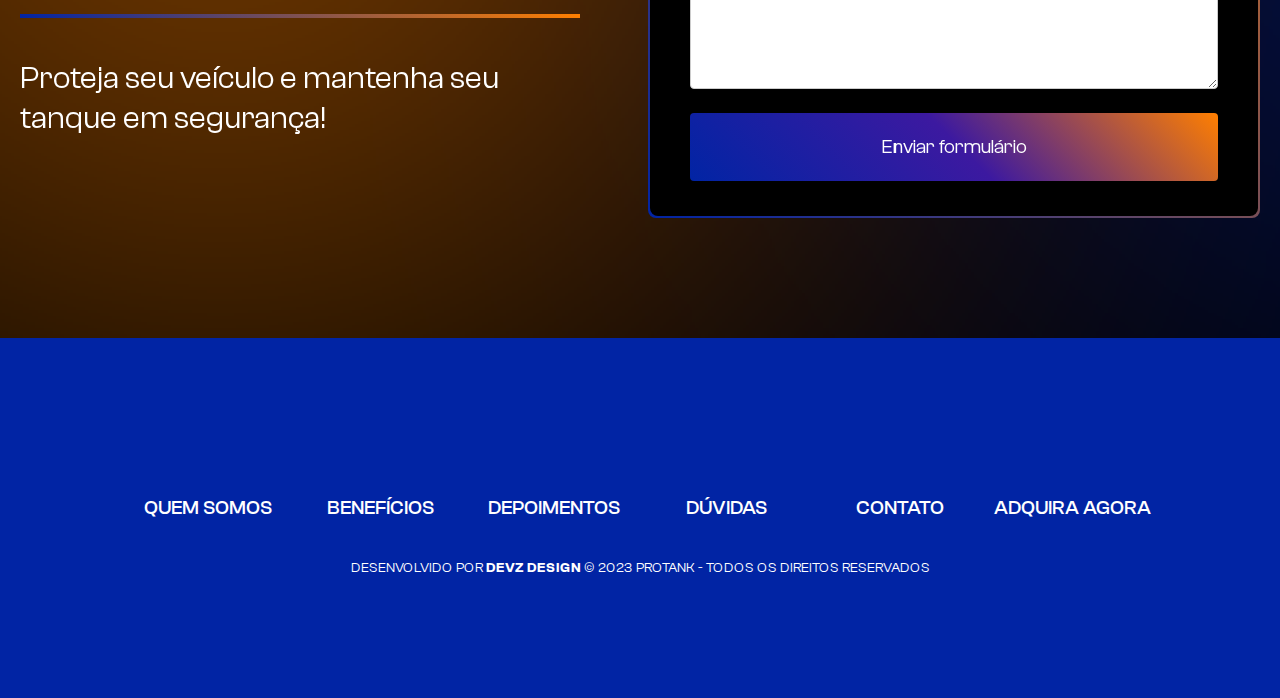
==== commit 27a34e48: "fixed symbol circle" ====
--- a/index.html
+++ b/index.html
@@ -1,5 +1,5 @@
 <!DOCTYPE html><!--  This site was created in Webflow. https://www.webflow.com  -->
-<!--  Last Published: Fri Jul 21 2023 05:35:39 GMT+0000 (Coordinated Universal Time)  -->
+<!--  Last Published: Fri Jul 21 2023 05:53:54 GMT+0000 (Coordinated Universal Time)  -->
 <html data-wf-page="64a1bcdb2dad273f723fe371" data-wf-site="64a1bcdb2dad273f723fe36e">
 <head>
   <meta charset="utf-8">
--- a/css/protank.webflow.css
+++ b/css/protank.webflow.css
@@ -612,7 +612,7 @@
   color: #fff;
   margin-bottom: 24px;
   font-family: Clashgrotesk Variable, sans-serif;
-  font-size: 28px;
+  font-size: 24px;
   line-height: 32px;
 }
 
@@ -1356,6 +1356,12 @@
   text-decoration: none;
 }
 
+.image-9 {
+  max-width: 60%;
+  margin-top: 0;
+  padding-top: 28px;
+}
+
 @media screen and (max-width: 991px) {
   .div-block {
     width: 100%;
@@ -2011,6 +2017,10 @@
   .link-block-7 {
     width: 100%;
     max-width: none;
+  }
+
+  .image-9 {
+    padding-top: 16px;
   }
 }
 
